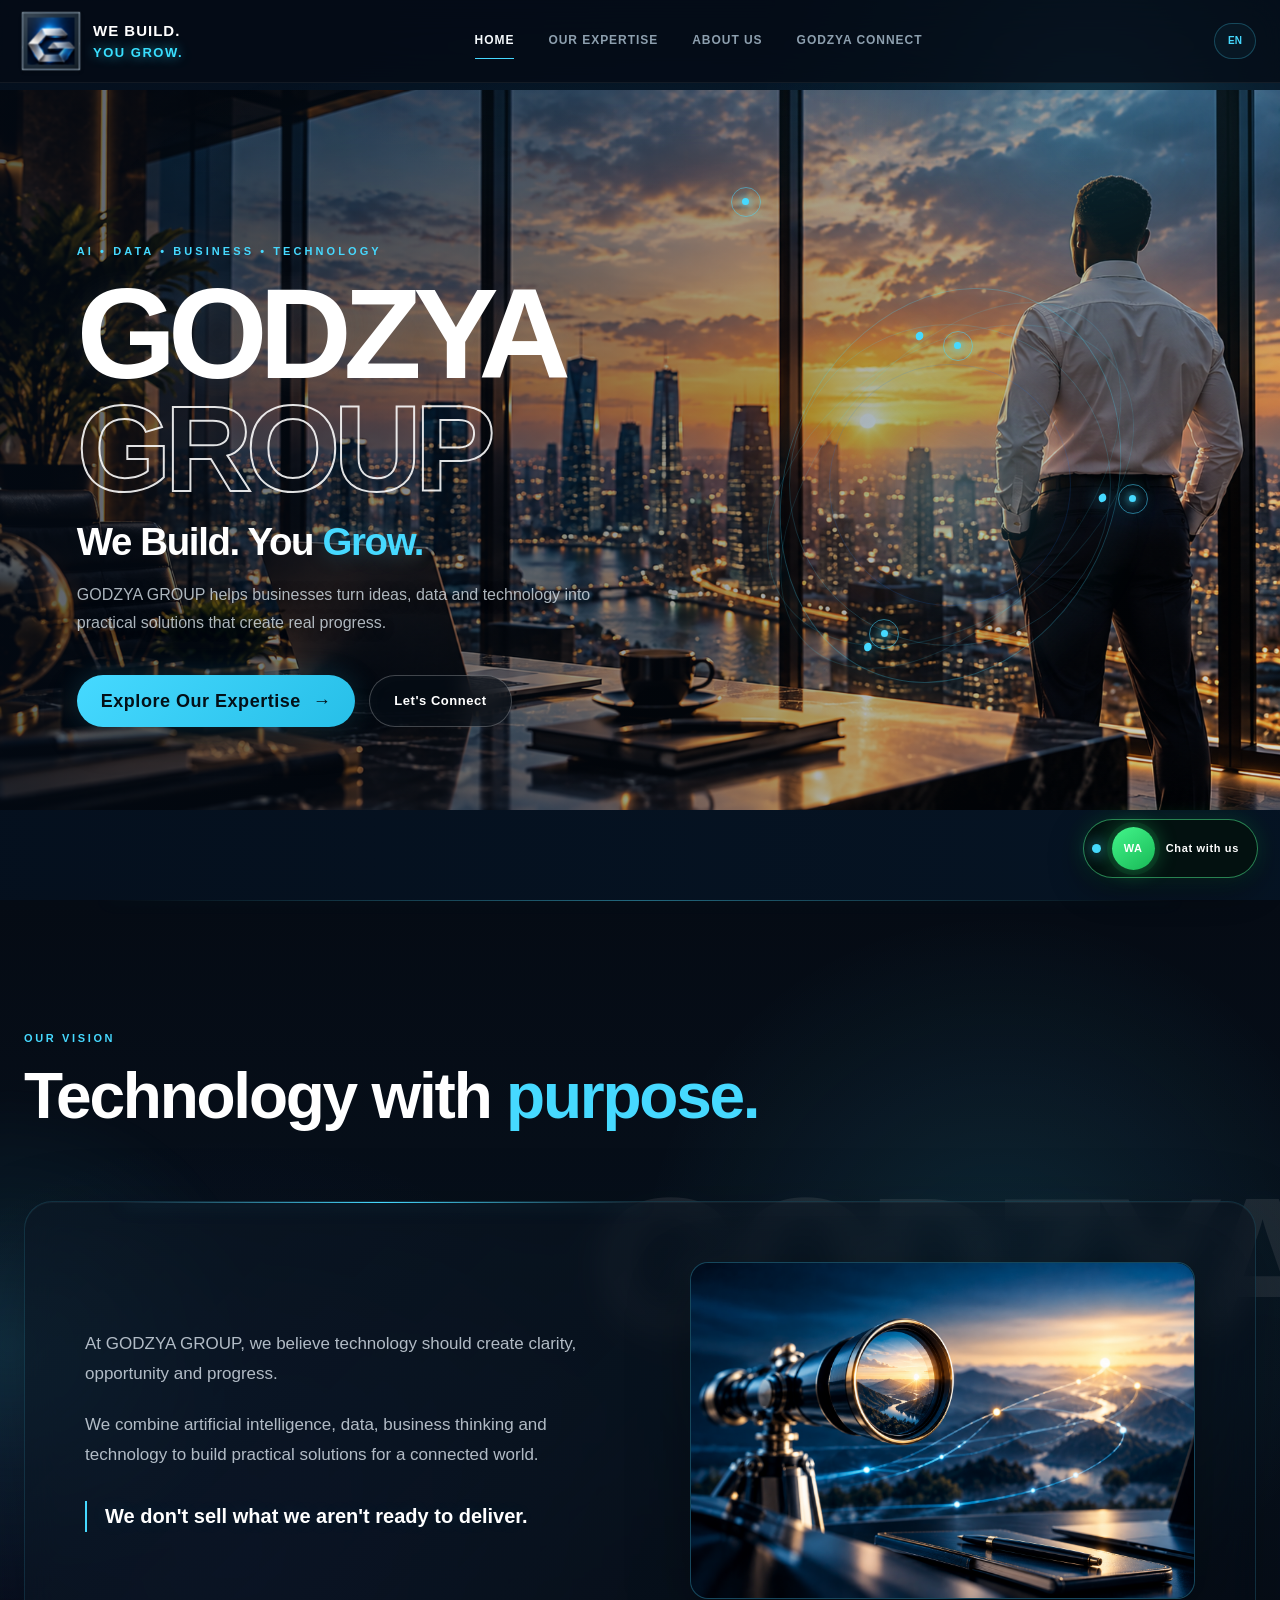
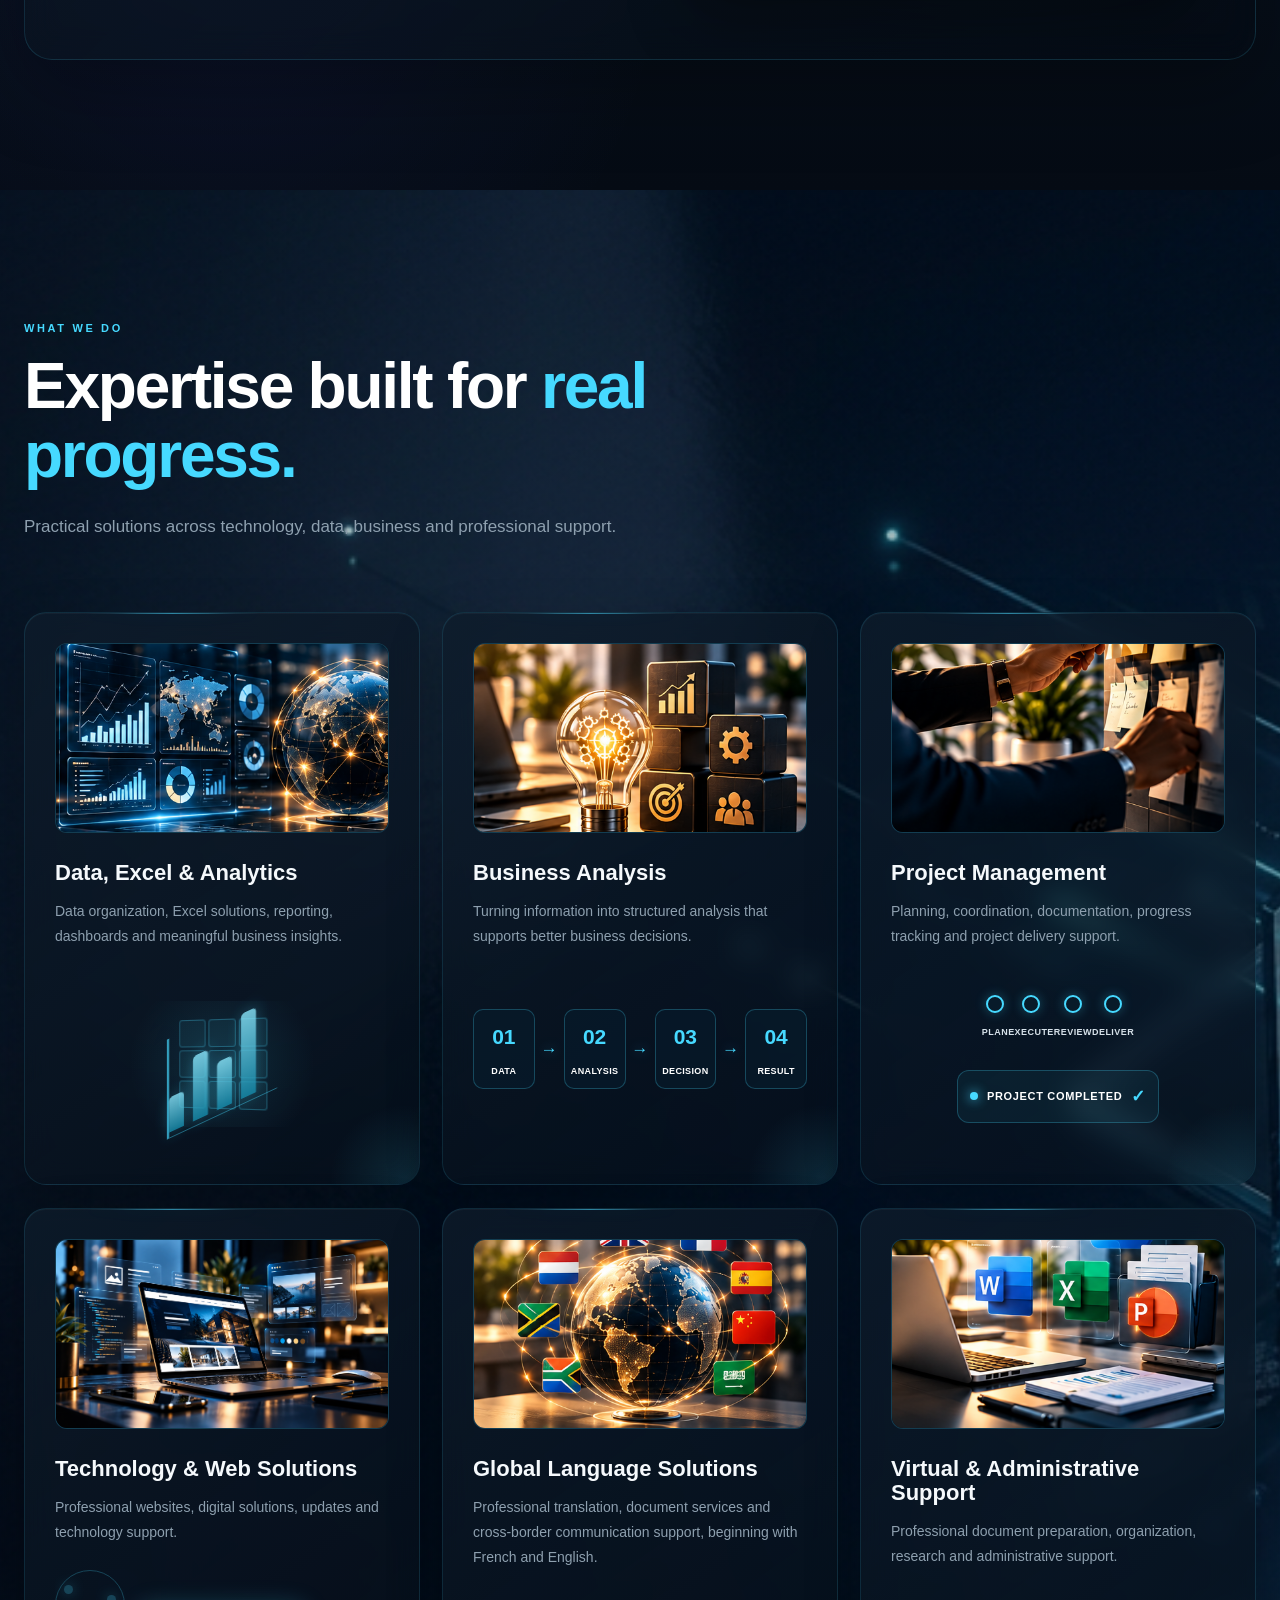
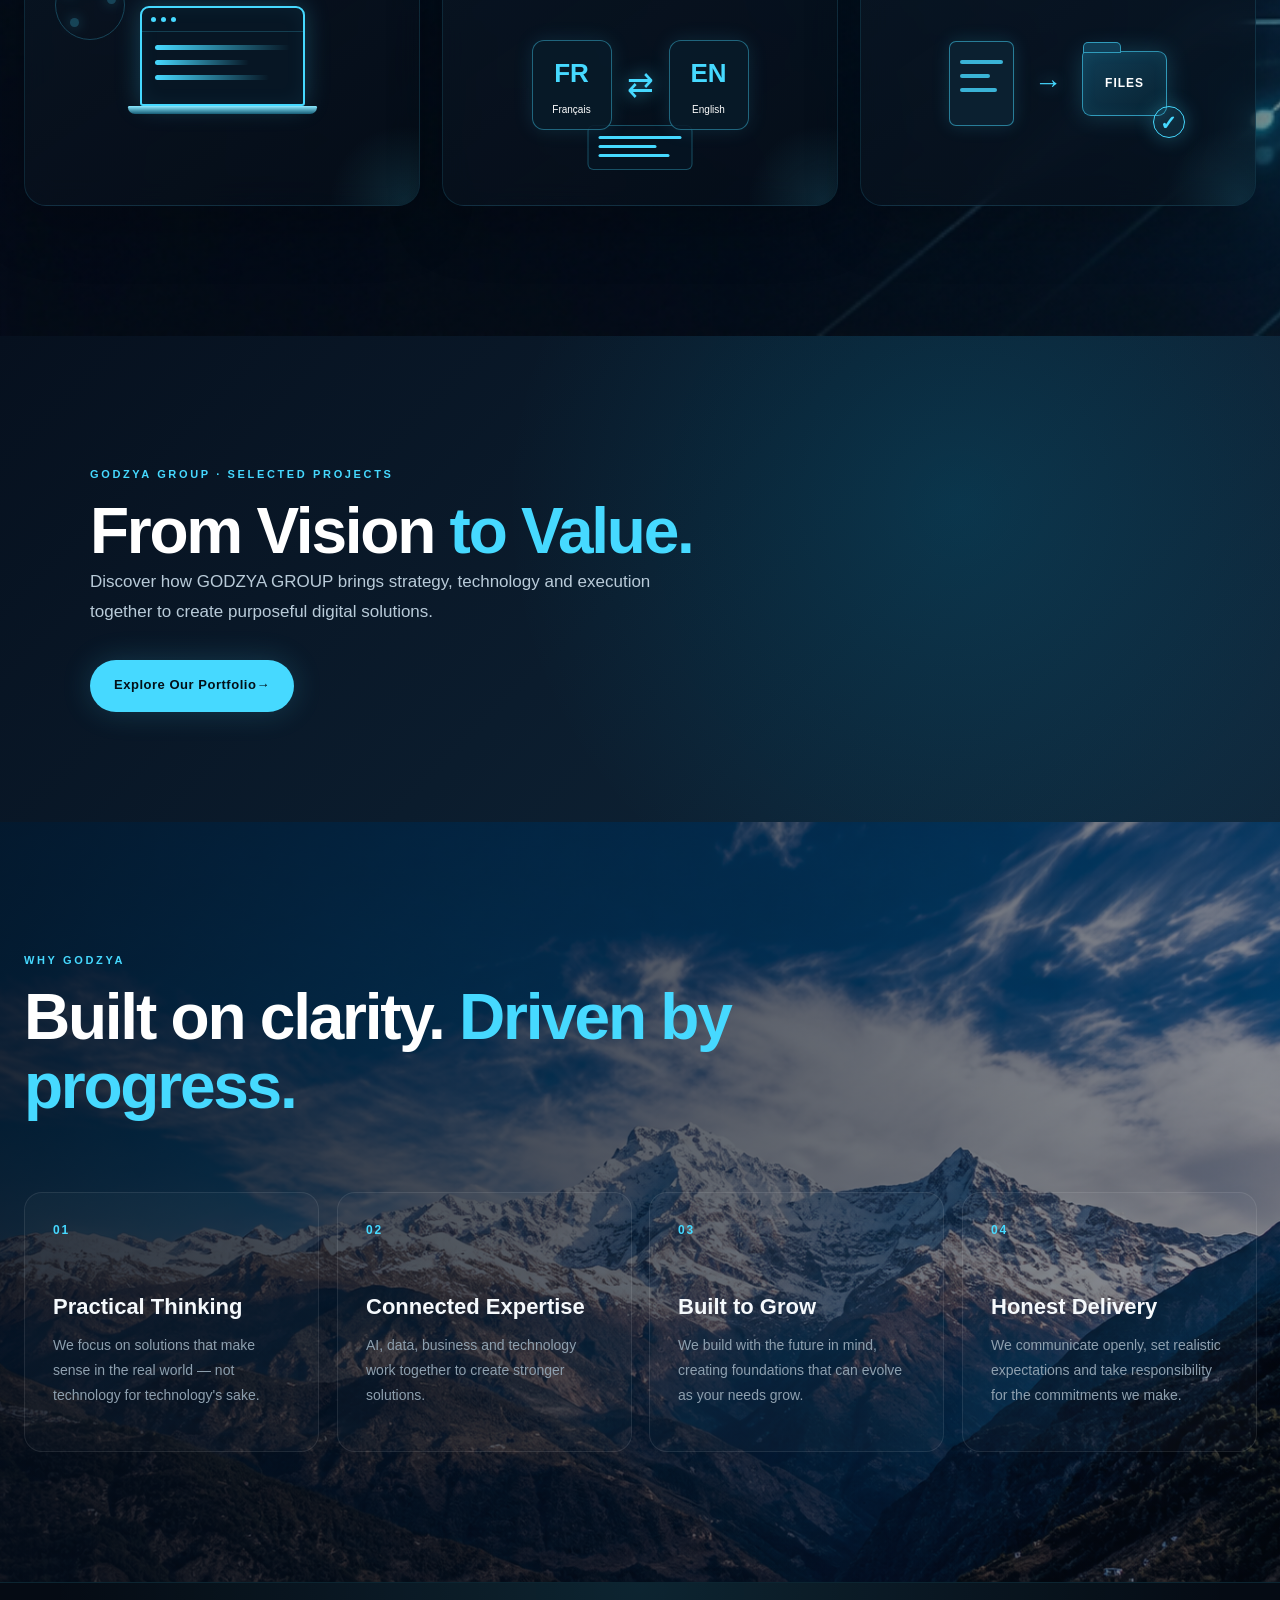
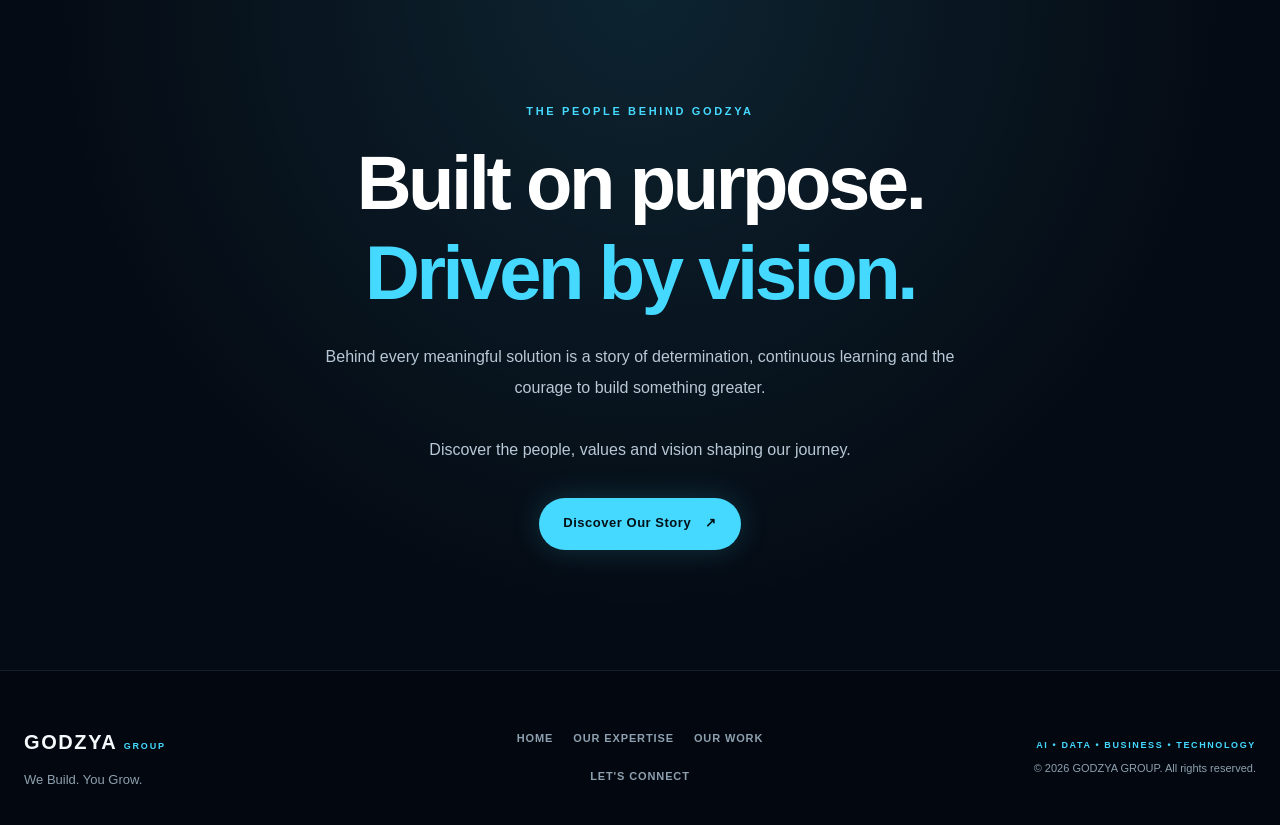
==== index.html @ 7eeb37c0 "Update index.html" ====
<!DOCTYPE html>
<html lang="en">

<head>

  <meta charset="UTF-8">

  <meta
    name="viewport"
    content="width=device-width, initial-scale=1.0"
  >

  <meta
    name="description"
    content="GODZYA GROUP — AI, Data, Business & Technology solutions."
  >

  <meta
    name="theme-color"
    content="#050b14"
  >

  <title>GODZYA GROUP | We Build. You Grow.</title>

  <!-- Main stylesheet -->
  <link
    rel="stylesheet"
    href="style.css?v=20261102"
  >

</head>


<body>
  
  <!-- =================================================
     NAVIGATION
================================================== -->

<header class="site-header">

  <nav class="site-nav">

    <!-- BRAND -->
    <!-- GODZYA 3D ROTATING LOGO -->

<a href="index.html" class="brand">

  <div class="logo-cube-scene">
    <div class="logo-cube">

      <div class="cube-face front"></div>
      <div class="cube-face back"></div>
      <div class="cube-face right"></div>
      <div class="cube-face left"></div>
      <div class="cube-face top"></div>
      <div class="cube-face bottom"></div>

    </div>
  </div>

  <div class="brand-text">
  <span class="brand-name">WE BUILD.</span>
  <span class="brand-group">YOU GROW.</span>
  </div>

</a>

    <!-- ==========================================
     GODZYA PREMIUM NAVIGATION
========================================== -->

<div class="nav-links">

  <a
    href="index.html"
    class="active"
    data-i18n="navHome">
    Home
  </a>

  
<!-- OUR EXPERTISE -->

<a
  href="expertise.html"
  data-i18n="navExpertise">
  Our Expertise
</a>

    <!-- ABOUT US -->

  <a href="about.html">
    About Us
  </a>

  <!-- GODZYA CONNECT -->

  <a href="connect.html">
    GODZYA CONNECT
  </a>

</div>

    <!-- LANGUAGE SELECTOR -->

<div class="language-selector">

  <button
    class="language-button"
    type="button"
    aria-label="Change language"
    aria-expanded="false"
    aria-controls="language-menu"
  >
    EN
  </button>

  <div class="language-menu" id="language-menu" hidden>

    <button type="button" data-lang="en">🇬🇧 English</button>
    <button type="button" data-lang="fr">🇫🇷 Français</button>
    <button type="button" data-lang="es">🇪🇸 Español</button>
    <button type="button" data-lang="pt">🇵🇹 Português</button>
    <button type="button" data-lang="de">🇩🇪 Deutsch</button>

  </div>

</div>

    <!-- MOBILE MENU -->
    <button
      class="menu-toggle"
      type="button"
      aria-label="Open menu"
      aria-expanded="false"
    >
      <span></span>
      <span></span>
      <span></span>
    </button>

  </nav>

</header>

  <!-- =================================================
     HERO
================================================== -->

<main>

  <section class="hero" id="home">

    <!-- MOVING EARTH NETWORK -->

<div class="hero-earth" aria-hidden="true">

  <span class="earth-light"></span>

  <span class="earth-light"></span>

  <span class="earth-light"></span>

  <span class="earth-light"></span>

</div>

    <div class="hero-content">

      <p class="hero-label">
        AI • DATA • BUSINESS • TECHNOLOGY
      </p>

      <h1 class="hero-title">

  <span class="hero-godzya">
    GODZYA
  </span>

  <span class="hero-group">
    GROUP
  </span>

      </h1>

      <h2 class="hero-slogan">
  <span data-i18n="heroSloganStart">
    We Build. You
  </span>
  <span data-i18n="heroSloganEnd">
    Grow.
  </span>
</h2>
      
      <p class="hero-text" data-i18n="heroDescription">
  GODZYA GROUP helps businesses turn ideas,
  data and technology into practical solutions
  that create real progress.
</p>

      <div class="hero-actions">

        <a
  href="expertise.html"
  class="btn btn-primary hero-primary-btn"
>
  <span data-i18n="heroExplore">
    Explore Our Expertise
  </span>
  <span aria-hidden="true">→</span>
</a>

<a href="connect.html" class="btn btn-secondary hero-secondary-btn">
  <span data-i18n="heroContact">Let's Connect</span>
</a>

      </div>

    </div>

    <!-- HERO VISUAL -->
    <div class="hero-visual">

      <div class="hero-glow"></div>

      <div class="hero-orbit">

        <span class="orbit-point point-one"></span>
        <span class="orbit-point point-two"></span>
        <span class="orbit-point point-three"></span>

      </div>

    </div>

  </section>

 <!-- =================================================
     VISION
================================================== -->

<section class="vision" id="vision">

  <!-- GODZYA VISION BACKGROUND -->

<div class="vision-brand-bg" aria-hidden="true">

  <span class="vision-brand-name">
    GODZYA
  </span>

  <span class="vision-brand-group">
    GROUP
  </span>

</div>

  <div class="section-inner">

    <div class="section-heading">

      <p class="section-label" data-i18n="visionLabel">
  OUR VISION
</p>

      <h2>
  <span class="vision-heading-main" data-i18n="visionTitleStart">
    Technology with
  </span>
  <span class="vision-heading-highlight" data-i18n="visionTitleEnd">
    purpose.
  </span>
      </h2>

    </div>


    <div class="vision-content">

      <div class="vision-text">

        <p data-i18n="visionTextOne">
  At GODZYA GROUP, we believe technology should
  create clarity, opportunity and progress.
</p>

        <p data-i18n="visionTextTwo">
  We combine artificial intelligence, data,
  business thinking and technology to build
  practical solutions for a connected world.
</p>

        <strong data-i18n="visionCommitment">
  We don't sell what we aren't ready to deliver.
</strong>

      </div>


      <!-- GODZYA VISION IMAGE -->
<div class="vision-visual vision-photo">

  <img
    src="file_0000000059308208a96f2768777583aa.png"
    alt="GODZYA GROUP vision — looking toward future opportunities"
    loading="lazy"
  >

</div>

    </div>

  </div>

</section>

  <!-- =================================================
     OUR EXPERTISE
================================================== -->

<section class="expertise-preview" id="expertise">

  <div class="section-inner">

    <div class="section-heading">

      <p class="section-label" data-i18n="expertiseLabel">
        WHAT WE DO
      </p>

      <h2>
  <span class="expertise-heading-main" data-i18n="expertiseTitleStart">
    Expertise built for
  </span>
  <span class="expertise-heading-highlight" data-i18n="expertiseTitleEnd">
    real progress.
  </span>
</h2>

      <p class="section-intro" data-i18n="expertiseIntro">
        Practical solutions across technology, data,
        business and professional support.
      </p>

    </div>


    <div class="expertise-grid">

      <!-- DATA -->
      <article class="expertise-card">

        <div class="home-service-image">
  <img
    src="godzya-home-data.png"
    alt="Digital data analytics and business reporting"
    loading="lazy"
  >
</div>

        <h3 data-i18n="serviceData">Data, Excel & Analytics</h3>

        <p data-i18n="serviceDataText">
          Data organization, Excel solutions, reporting,
          dashboards and meaningful business insights.
        </p>

        <!-- DATA, EXCEL & ANALYTICS VISUAL -->

<div class="expertise-visual data-visual" aria-hidden="true">

  <div class="data-sheet">
    <span></span>
    <span></span>
    <span></span>
    <span></span>
    <span></span>
    <span></span>
    <span></span>
    <span></span>
    <span></span>
  </div>

  <div class="data-chart">
    <span class="data-bar bar-one"></span>
    <span class="data-bar bar-two"></span>
    <span class="data-bar bar-three"></span>
    <span class="data-bar bar-four"></span>
  </div>

  <div class="data-glow"></div>

</div>

      </article>


      <!-- BUSINESS -->
      <article class="expertise-card">

        <div class="home-service-image">
  <img
    src="godzya-home-business.png"
    alt="Business strategy and innovative solutions"
    loading="lazy"
  >
</div>

        <h3 data-i18n="serviceBusiness">Business Analysis</h3>

        <p data-i18n="serviceBusinessText">
          Turning information into structured analysis
          that supports better business decisions.
        </p>

        <!-- BUSINESS ANALYSIS VISUAL -->

<div class="expertise-visual business-visual" aria-hidden="true">

  <div class="business-step">
    <span class="business-symbol">01</span>
    <span class="business-label">DATA</span>
  </div>

  <span class="business-arrow">→</span>

  <div class="business-step">
    <span class="business-symbol">02</span>
    <span class="business-label">ANALYSIS</span>
  </div>

  <span class="business-arrow">→</span>

  <div class="business-step">
    <span class="business-symbol">03</span>
    <span class="business-label">DECISION</span>
  </div>

  <span class="business-arrow">→</span>

  <div class="business-step">
    <span class="business-symbol">04</span>
    <span class="business-label">RESULT</span>
  </div>

</div>

      </article>


      <!-- PROJECT MANAGEMENT -->
      <article class="expertise-card">

        <div class="home-service-image">
  <img
    src="godzya-home-project.png"
    alt="Project planning and team coordination"
    loading="lazy"
  >
</div>

        <h3 data-i18n="serviceProject">Project Management</h3>

        <p data-i18n="serviceProjectText">
          Planning, coordination, documentation,
          progress tracking and project delivery support.
        </p>

<!-- PROJECT MANAGEMENT VISUAL -->

<div class="expertise-visual project-visual" aria-hidden="true">

  <div class="project-track">

    <div class="project-milestone">
      <span class="milestone-dot"></span>
      <span>PLAN</span>
    </div>

    <div class="project-milestone">
      <span class="milestone-dot"></span>
      <span>EXECUTE</span>
    </div>

    <div class="project-milestone">
      <span class="milestone-dot"></span>
      <span>REVIEW</span>
    </div>

    <div class="project-milestone">
      <span class="milestone-dot"></span>
      <span>DELIVER</span>
    </div>

  </div>

  <div class="project-status">
    <span class="project-status-dot"></span>
    PROJECT COMPLETED
    <span class="project-check">✓</span>
  </div>

</div>

      </article>


      <!-- TECHNOLOGY -->
      <article class="expertise-card">

        <div class="home-service-image">
  <img
    src="godzya-home-web.png"
    alt="Professional website design and technology solutions"
    loading="lazy"
  >
</div>

        <h3 data-i18n="serviceTechnology">Technology & Web Solutions</h3>

        <p data-i18n="serviceTechnologyText">
          Professional websites, digital solutions,
          updates and technology support.
        </p>

<!-- TECHNOLOGY & WEB SOLUTIONS VISUAL -->

<div class="expertise-visual tech-visual" aria-hidden="true">

  <div class="tech-laptop">

    <div class="tech-screen">

      <div class="tech-browser-bar">
        <span></span>
        <span></span>
        <span></span>
      </div>

      <div class="tech-screen-content">
        <div class="tech-code-line"></div>
        <div class="tech-code-line"></div>
        <div class="tech-code-line"></div>
      </div>

    </div>

    <div class="tech-laptop-base"></div>

  </div>

  <div class="tech-network">
    <span></span>
    <span></span>
    <span></span>
  </div>

</div>

      </article>


      <!-- FRENCH -->
      <article class="expertise-card">

        <div class="home-service-image">
  <img
    src="godzya-home-language.png"
    alt="French and English translation and language services"
    loading="lazy"
  >
</div>

        <h3 data-i18n="serviceLanguage">Global Language Solutions</h3>
        <p data-i18n="serviceLanguageText">
  Professional translation, document services
  and cross-border communication support,
  beginning with French and English.
</p>

<!-- LANGUAGE & DOCUMENT SERVICES VISUAL -->

<div class="expertise-visual language-visual" aria-hidden="true">

  <div class="language-card language-fr">
    <span>FR</span>
    <small>Français</small>
  </div>

  <div class="language-exchange">
    <span>⇄</span>
  </div>

  <div class="language-card language-en">
    <span>EN</span>
    <small>English</small>
  </div>

  <div class="language-document">
    <span class="document-line"></span>
    <span class="document-line"></span>
    <span class="document-line"></span>
  </div>

</div>

      </article>


      <!-- ADMIN -->
      <article class="expertise-card">

        <div class="home-service-image">
  <img
    src="godzya-home-office.png"
    alt="Professional office documents and administrative solutions"
    loading="lazy"
  >
        </div>

        <h3 data-i18n="serviceAdmin">Virtual & Administrative Support</h3>

        <p data-i18n="serviceAdminText">
          Professional document preparation,
          organization, research and administrative support.
        </p>

<!-- VIRTUAL & ADMINISTRATIVE SUPPORT VISUAL -->

<div class="expertise-visual admin-visual" aria-hidden="true">

  <div class="admin-document">
    <span></span>
    <span></span>
    <span></span>
  </div>

  <div class="admin-flow-arrow">
    →
  </div>

  <div class="admin-folder">
    <span class="admin-folder-tab"></span>
    <span class="admin-folder-label">FILES</span>
  </div>

  <div class="admin-complete">
    <span>✓</span>
  </div>

</div>

      </article>

    </div>

  </div>

</section>

<!-- ==========================================
     FROM VISION TO VALUE
========================================== -->

<section class="work-page-intro" id="work">

  <div class="section-inner">

    <p class="section-label" data-i18n="portfolioLabel">
      GODZYA GROUP · SELECTED PROJECTS
    </p>

    <h2>
      <span data-i18n="portfolioTitleStart">
        From Vision
      </span>
      <span data-i18n="portfolioTitleEnd">
        to Value.
      </span>
    </h2>

    <p data-i18n="portfolioDescription">
      Discover how GODZYA GROUP brings
      strategy, technology and execution
      together to create purposeful
      digital solutions.
    </p>

<a href="expertise.html#our-work" class="btn btn-primary">
      <span data-i18n="portfolioButton">
        Explore Our Portfolio
      </span>
      <span aria-hidden="true">→</span>
    </a>

  </div>

</section>

  <!-- =================================================
     WHY GODZYA
================================================== -->

<section class="why-godzya" id="why-godzya">

  <div class="section-inner">

    <div class="section-heading">

      <p class="section-label" data-i18n="whyLabel">
        WHY GODZYA
      </p>

      <h2>
        <span data-i18n="whyTitleStart">Built on clarity.</span>
        <span data-i18n="whyTitleEnd">Driven by progress.</span>
      </h2>

    </div>

    <div class="why-grid">

      <article class="why-card">
        <div class="why-number">01</div>

        <h3 data-i18n="whyCardOneTitle">
          Practical Thinking
        </h3>

        <p data-i18n="whyCardOneText">
          We focus on solutions that make sense
          in the real world — not technology for
          technology's sake.
        </p>
      </article>

      <article class="why-card">
        <div class="why-number">02</div>

        <h3 data-i18n="whyCardTwoTitle">
          Connected Expertise
        </h3>

        <p data-i18n="whyCardTwoText">
          AI, data, business and technology work
          together to create stronger solutions.
        </p>
      </article>

      <article class="why-card">
        <div class="why-number">03</div>

        <h3 data-i18n="whyCardThreeTitle">
          Built to Grow
        </h3>

        <p data-i18n="whyCardThreeText">
          We build with the future in mind, creating
          foundations that can evolve as your needs grow.
        </p>
      </article>

      <article class="why-card">
        <div class="why-number">04</div>

        <h3 data-i18n="whyCardFourTitle">
          Honest Delivery
        </h3>
        
<p data-i18n="whyCardFourText">
  We communicate openly, set realistic
  expectations and take responsibility
  for the commitments we make.
</p>

      </article>

    </div>

  </div>

</section>
  
  
<!-- ==========================================
     THE PEOPLE BEHIND GODZYA
========================================== -->

<section class="godzya-story" id="our-story">

  <div class="section-inner">

    <div class="godzya-story-content">

      <p class="section-label">
        THE PEOPLE BEHIND GODZYA
      </p>

      <h2 class="godzya-story-title">
        <span>Built on purpose.</span>
        <span>Driven by vision.</span>
      </h2>

      <p class="godzya-story-intro">
        Behind every meaningful solution is a story
        of determination, continuous learning and
        the courage to build something greater.
      </p>

      <p class="godzya-story-description">
        Discover the people, values and vision
        shaping our journey.
      </p>

      <a href="about.html" class="btn btn-primary">
        Discover Our Story
        <span aria-hidden="true">↗</span>
      </a>

    </div>

  </div>

</section>
  
</main>

<!-- =================================================
     FLOATING WHATSAPP
================================================== -->

<a
  href="https://wa.me/27814905793"
  class="whatsapp-float"
  target="_blank"
  rel="noopener"
  aria-label="Chat with GODZYA GROUP on WhatsApp"
>

  <span class="whatsapp-icon">
    WA
  </span>

  <span class="whatsapp-text">
    Chat with us
  </span>

</a>

  <!-- =================================================
     FOOTER
================================================== -->

<footer class="site-footer">

  <div class="footer-inner">

    <div class="footer-brand">

      <span class="brand-name">
        GODZYA
      </span>

      <span class="brand-group">
        GROUP
      </span>

      <p data-i18n="footerSlogan">
        We Build. You Grow.
      </p>

    </div>

    <div class="footer-links">

      <a href="#home" data-i18n="navHome">
        Home
      </a>

      <a href="expertise.html" data-i18n="navExpertise">
        Our Expertise
      </a>

      <a href="expertise.html#our-work" data-i18n="navWork">
        Our Work
      </a>
      
      <a href="connect.html" data-i18n="navContact">
        Let's Connect
      </a>

    </div>

    <div class="footer-meta">

      <p data-i18n="footerServices">
        AI • DATA • BUSINESS • TECHNOLOGY
      </p>

      <p data-i18n="footerCopyright">
        © 2026 GODZYA GROUP. All rights reserved.
      </p>

    </div>

  </div>

</footer>


<!-- =================================================
     JAVASCRIPT
================================================== -->

<script src="script.js"></script>

</body>

</html>
---- style.css ----
/* =================================================
   GODZYA GROUP
   STYLE FOUNDATION
================================================== */


/* =================================================
   01 — DESIGN VARIABLES
================================================== */

:root {

  --bg: #050b14;
  --bg-soft: #081522;
  --bg-card: #0b1928;

  --cyan: #46d9ff;
  --cyan-soft: #8be9ff;
  --blue: #1976ff;

  --white: #f5f9fc;
  --text: #d8e5ed;
  --muted: #8ea0af;

  --line: rgba(255,255,255,.09);
  --line-cyan: rgba(70,217,255,.25);

  --glow:
    0 0 45px rgba(70,217,255,.18);

  --shadow:
    0 25px 80px rgba(0,0,0,.45);

  --radius: 18px;
  --radius-large: 28px;

  --container: 1240px;

}


/* =================================================
   02 — RESET
================================================== */

* {
  margin: 0;
  padding: 0;
  box-sizing: border-box;
}


html {
  scroll-behavior: smooth;
}


body {
  min-height: 100vh;

  background: var(--bg);
  color: var(--text);

  font-family:
    Arial,
    Helvetica,
    sans-serif;

  line-height: 1.6;

  overflow-x: hidden;
}


img {
  max-width: 100%;
  display: block;
}


a {
  color: inherit;
  text-decoration: none;
}


button,
input,
textarea,
select {
  font: inherit;
}


button {
  cursor: pointer;
}


/* =================================================
   03 — GLOBAL CONTAINER
================================================== */

.section-inner {

  width: min(
    calc(100% - 48px),
    var(--container)
  );

  margin-inline: auto;

}

/* =================================================
   04 — GLOBAL TYPOGRAPHY
================================================== */

.section-label {

  margin-bottom: 14px;

  color: var(--cyan);

  font-size: 11px;

  font-weight: 700;

  letter-spacing: .24em;

  text-transform: uppercase;

}


h1,
h2,
h3 {

  color: var(--white);

  line-height: 1.08;

}


h1 {

  font-size:
    clamp(46px, 7vw, 88px);

  letter-spacing: -.04em;

}


h2 {

  font-size:
    clamp(38px, 5vw, 68px);

  letter-spacing: -.035em;

}


h3 {

  font-size: 22px;

}


h1 span,
h2 span {

  color: var(--cyan);

}


.section-heading {

  max-width: 780px;

  margin-bottom: 70px;

}


.section-intro {

  max-width: 650px;

  margin-top: 22px;

  color: var(--muted);

  font-size: 17px;

  line-height: 1.8;

}


/* =================================================
   05 — BUTTON FOUNDATION
================================================== */

.btn {

  display: inline-flex;

  align-items: center;
  justify-content: center;

  min-height: 52px;

  padding: 0 24px;

  border-radius: 999px;

  font-size: 13px;

  font-weight: 700;

  letter-spacing: .04em;

  transition:
    transform .3s ease,
    box-shadow .3s ease,
    background .3s ease;

}


.btn:hover {

  transform: translateY(-3px);

}


.btn-primary {

  background: var(--cyan);

  color: #031018;

  box-shadow:
    0 0 30px
    rgba(70,217,255,.18);

}


.btn-primary:hover {

  box-shadow:
    0 0 45px
    rgba(70,217,255,.35);

}


.btn-secondary {

  border:
    1px solid
    var(--line-cyan);

  background:
    rgba(255,255,255,.025);

  color: var(--white);

}


/* =================================================
   06 — SECTION SPACING
================================================== */

.vision,
.expertise-preview,
.work-preview,
.why-godzya,
.leadership,
.connect-section {

  position: relative;

  padding:
    130px 0;

}

/* =================================================
   04 — GLOBAL TYPOGRAPHY
================================================== */

.section-label {
  margin-bottom: 14px;
  color: var(--cyan);
  font-size: 11px;
  font-weight: 700;
  letter-spacing: .24em;
  text-transform: uppercase;
}

h1,
h2,
h3 {
  color: var(--white);
  line-height: 1.08;
}

h1 {
  font-size: clamp(46px, 7vw, 88px);
  letter-spacing: -.04em;
}

h2 {
  font-size: clamp(38px, 5vw, 68px);
  letter-spacing: -.035em;
}

h3 {
  font-size: 22px;
}

h1 span,
h2 span {
  color: var(--cyan);
}

.section-heading {
  max-width: 780px;
  margin-bottom: 70px;
}

.section-intro {
  max-width: 650px;
  margin-top: 22px;
  color: var(--muted);
  font-size: 17px;
  line-height: 1.8;
}


/* =================================================
   05 — BUTTON FOUNDATION
================================================== */

.btn {
  display: inline-flex;
  align-items: center;
  justify-content: center;

  min-height: 52px;
  padding: 0 24px;

  border-radius: 999px;

  font-size: 13px;
  font-weight: 700;
  letter-spacing: .04em;

  transition:
    transform .3s ease,
    box-shadow .3s ease,
    background .3s ease;
}

.btn:hover {
  transform: translateY(-3px);
}

.btn-primary {
  background: var(--cyan);
  color: #031018;

  box-shadow:
    0 0 30px rgba(70,217,255,.18);
}

.btn-primary:hover {
  box-shadow:
    0 0 45px rgba(70,217,255,.35);
}

.btn-secondary {
  border: 1px solid var(--line-cyan);

  background:
    rgba(255,255,255,.025);

  color: var(--white);
}


/* =================================================
   06 — SECTION SPACING
================================================== */

.vision,
.expertise-preview,
.work-preview,
.why-godzya,
.leadership,
.connect-section {
  position: relative;
  padding: 130px 0;
}

/* =================================================
   07 — NAVIGATION
================================================== */

.site-header {

  position: fixed;

  top: 0;
  left: 0;

  width: 100%;

  z-index: 1000;

  border-bottom:
    1px solid
    rgba(255,255,255,.06);

  background:
    rgba(5,11,20,.72);

  backdrop-filter:
    blur(18px);

}


.site-nav {

  width: min(
    calc(100% - 48px),
    var(--container)
  );

  min-height: 82px;

  margin-inline: auto;

  display: flex;

  align-items: center;

  justify-content: space-between;

  gap: 30px;

}


/* BRAND */

.brand {

  display: inline-flex;

  align-items: baseline;

  gap: 7px;

  flex-shrink: 0;

}


.brand-name {

  color: var(--white);

  font-size: 22px;

  font-weight: 800;

  letter-spacing: .08em;

}


.brand-group {

  color: var(--cyan);

  font-size: 9px;

  font-weight: 700;

  letter-spacing: .2em;

}


/* NAV LINKS */

.nav-links {

  display: flex;

  align-items: center;

  gap: 34px;

}


.nav-links a {

  position: relative;

  color: var(--muted);

  font-size: 12px;

  font-weight: 600;

  letter-spacing: .08em;

  text-transform: uppercase;

  transition:
    color .3s ease;

}


.nav-links a::after {

  content: "";

  position: absolute;

  left: 0;
  bottom: -8px;

  width: 0;
  height: 1px;

  background: var(--cyan);

  transition:
    width .3s ease;

}


.nav-links a:hover,
.nav-links a.active {

  color: var(--white);

}


.nav-links a:hover::after,
.nav-links a.active::after {

  width: 100%;

}


/* LANGUAGE */

.language-button {

  min-width: 42px;

  height: 36px;

  border:
    1px solid
    var(--line-cyan);

  border-radius: 999px;

  background:
    rgba(70,217,255,.04);

  color: var(--cyan);

  font-size: 10px;

  font-weight: 700;

}


/* MOBILE MENU BUTTON */

.menu-toggle {

  display: none;

  width: 42px;
  height: 42px;

  border:
    1px solid
    var(--line-cyan);

  border-radius: 10px;

  background: transparent;

}


.menu-toggle span {

  display: block;

  width: 20px;
  height: 1px;

  margin: 5px auto;

  background: var(--white);

}

/* =================================================
   08 — HERO
================================================== */

.hero {

  position: relative;

  min-height: 100vh;

  padding:
    150px 6vw
    80px;

  display: grid;

  grid-template-columns:
    minmax(0, 1.05fr)
    minmax(380px, .95fr);

  align-items: center;

  gap: 60px;

  overflow: hidden;

}


/* HERO LIGHT FIELD */

.hero::before {

  content: "";

  position: absolute;

  width: 700px;
  height: 700px;

  top: -220px;
  right: -160px;

  border-radius: 50%;

  background:
    radial-gradient(
      circle,
      rgba(70,217,255,.18) 0%,
      rgba(70,217,255,.06) 35%,
      transparent 70%
    );

  filter: blur(10px);

  pointer-events: none;

}


.hero::after {

  content: "";

  position: absolute;

  inset: 0;

  background-image:
    linear-gradient(
      rgba(70,217,255,.035) 1px,
      transparent 1px
    ),
    linear-gradient(
      90deg,
      rgba(70,217,255,.035) 1px,
      transparent 1px
    );

  background-size:
    70px 70px;

  mask-image:
    linear-gradient(
      to bottom,
      black,
      transparent 85%
    );

  pointer-events: none;

}


/* HERO CONTENT */

.hero-content {

  position: relative;

  z-index: 2;

  max-width: 760px;

}


.hero-label {

  margin-bottom: 24px;

  color: var(--cyan);

  font-size: 11px;

  font-weight: 700;

  letter-spacing: .28em;

}


.hero h1 {

  max-width: 850px;

}


.hero-text {

  max-width: 650px;

  margin-top: 28px;

  color: var(--muted);

  font-size: 18px;

  line-height: 1.8;

}


.hero-actions {

  display: flex;

  flex-wrap: wrap;

  gap: 14px;

  margin-top: 38px;

}


/* =================================================
   HERO VISUAL
================================================== */

.hero-visual {

  position: relative;

  width: min(100%, 540px);

  aspect-ratio: 1;

  margin-inline: auto;

  display: grid;

  place-items: center;

}


.hero-glow {

  position: absolute;

  width: 55%;
  aspect-ratio: 1;

  border-radius: 50%;

  background:
    radial-gradient(
      circle,
      rgba(70,217,255,.25),
      transparent 68%
    );

  filter: blur(12px);

}


.hero-orbit {

  position: absolute;

  width: 72%;
  height: 72%;

  border:
    1px solid
    rgba(70,217,255,.25);

  border-radius: 50%;

  transform:
    rotate(-25deg)
    skewX(-12deg);

  box-shadow:
    0 0 50px
    rgba(70,217,255,.08);

}


.hero-orbit::before,
.hero-orbit::after {

  content: "";

  position: absolute;

  inset: 12% -5%;

  border:
    1px solid
    rgba(70,217,255,.12);

  border-radius: 50%;

}


.hero-orbit::after {

  inset: -5% 12%;

  transform: rotate(70deg);

}


.hero-core {

  position: relative;

  z-index: 3;

  width: 150px;
  height: 150px;

  display: grid;

  place-items: center;

  border:
    1px solid
    rgba(139,233,255,.5);

  border-radius: 28px;

  background:
    linear-gradient(
      145deg,
      rgba(70,217,255,.16),
      rgba(255,255,255,.025)
    );

  backdrop-filter:
    blur(18px);

  box-shadow:
    0 0 80px
    rgba(70,217,255,.18),
    inset 0 0 35px
    rgba(70,217,255,.06);

}


.hero-core span {

  color: var(--white);

  font-size: 72px;

  font-weight: 800;

  letter-spacing: -.08em;

  text-shadow:
    0 0 35px
    rgba(70,217,255,.7);

}


/* ORBIT POINTS */

.orbit-point {

  position: absolute;

  width: 8px;
  height: 8px;

  border-radius: 50%;

  background: var(--cyan);

  box-shadow:
    0 0 18px
    var(--cyan);

}


.point-one {

  top: 8%;
  left: 50%;

}


.point-two {

  right: 8%;
  bottom: 28%;

}


.point-three {

  left: 16%;
  bottom: 18%;

}

/* =================================================
   09 — VISION
================================================== */

.vision {

  overflow: hidden;

  background:
    linear-gradient(
      135deg,
      rgba(70,217,255,.025),
      transparent 45%
    );

}


.vision::before {

  content: "";

  position: absolute;

  width: 500px;
  height: 500px;

  left: -250px;
  top: 20%;

  border-radius: 50%;

  background:
    radial-gradient(
      circle,
      rgba(25,118,255,.14),
      transparent 70%
    );

  filter: blur(20px);

}


.vision-content {

  display: grid;

  grid-template-columns:
    1fr 1fr;

  align-items: center;

  gap: 100px;

}


.vision-text {

  max-width: 620px;

}


.vision-text p {

  margin-bottom: 24px;

  color: var(--muted);

  font-size: 18px;

  line-height: 1.9;

}


.vision-text strong {

  display: block;

  margin-top: 35px;

  color: var(--white);

  font-size: 18px;

}


/* =================================================
   VISION VISUAL
================================================== */

.vision-visual {

  position: relative;

  min-height: 430px;

  display: grid;

  place-items: center;

}


.vision-orbit {

  position: absolute;

  width: 320px;
  height: 320px;

  border:
    1px solid
    rgba(70,217,255,.22);

  border-radius: 50%;

  box-shadow:
    0 0 70px
    rgba(70,217,255,.08);

  transform:
    rotate(35deg)
    skewX(-10deg);

}


.vision-orbit::before {

  content: "";

  position: absolute;

  inset: 35px -25px;

  border:
    1px solid
    rgba(70,217,255,.12);

  border-radius: 50%;

  transform: rotate(55deg);

}


.vision-core {

  position: relative;

  z-index: 2;

  width: 150px;
  height: 150px;

  display: grid;

  place-items: center;

  border-radius: 50%;

  background:
    radial-gradient(
      circle,
      rgba(70,217,255,.25),
      rgba(5,11,20,.85) 65%
    );

  border:
    1px solid
    rgba(139,233,255,.45);

  box-shadow:
    0 0 70px
    rgba(70,217,255,.18);

}


.vision-core span {

  color: var(--cyan);

  font-size: 60px;

  font-weight: 800;

  text-shadow:
    0 0 30px
    rgba(70,217,255,.65);

}


/* PARTICLES */

.vision-particle {

  position: absolute;

  width: 7px;
  height: 7px;

  border-radius: 50%;

  background: var(--cyan);

  box-shadow:
    0 0 18px
    var(--cyan);

}


.particle-one {

  top: 15%;
  right: 20%;

}


.particle-two {

  bottom: 18%;
  left: 15%;

}


.particle-three {

  top: 48%;
  right: 4%;

}

/* =================================================
   10 — EXPERTISE
================================================== */

.expertise-preview {

  background:
    linear-gradient(
      180deg,
      transparent,
      rgba(70,217,255,.025)
    );

}


.expertise-grid {

  display: grid;

  grid-template-columns:
    repeat(3, 1fr);

  gap: 22px;

}


.expertise-card {

  position: relative;

  min-height: 330px;

  padding: 28px;

  overflow: hidden;

  border:
    1px solid
    var(--line);

  border-radius:
    var(--radius-large);

  background:
    linear-gradient(
      145deg,
      rgba(255,255,255,.055),
      rgba(255,255,255,.018)
    );

  box-shadow:
    var(--shadow);

  transition:
    transform .35s ease,
    border-color .35s ease,
    box-shadow .35s ease;

}


.expertise-card:hover {

  transform:
    translateY(-8px);

  border-color:
    var(--line-cyan);

  box-shadow:
    var(--shadow),
    var(--glow);

}


.expertise-card::before {

  content: "";

  position: absolute;

  width: 180px;
  height: 180px;

  top: -90px;
  right: -90px;

  border-radius: 50%;

  background:
    radial-gradient(
      circle,
      rgba(70,217,255,.12),
      transparent 70%
    );

}


.expertise-card h3 {

  margin-top: 28px;

}


.expertise-card p {

  margin-top: 14px;

  color: var(--muted);

  font-size: 14px;

  line-height: 1.8;

}


/* =================================================
   SERVICE VISUALS
================================================== */

.expertise-visual {

  position: relative;

  height: 120px;

  display: flex;

  align-items: center;

  justify-content: center;

  gap: 12px;

}


/* AI */

.visual-core {

  position: relative;

  z-index: 2;

  width: 62px;
  height: 62px;

  display: grid;

  place-items: center;

  border:
    1px solid
    var(--cyan);

  border-radius: 50%;

  color: var(--cyan);

  font-size: 12px;

  font-weight: 700;

  box-shadow:
    0 0 30px
    rgba(70,217,255,.2);

}


.visual-node {

  position: absolute;

  width: 8px;
  height: 8px;

  border-radius: 50%;

  background: var(--cyan);

  box-shadow:
    0 0 14px
    var(--cyan);

}


.node-a {
  top: 25px;
  left: 25%;
}

.node-b {
  top: 65px;
  right: 23%;
}

.node-c {
  bottom: 12px;
  left: 38%;
}


/* DATA */

.data-visual {

  display: grid;

  grid-template-columns:
    repeat(4, 28px);

  grid-template-rows:
    repeat(3, 22px);

  gap: 5px;

}


.data-cell {

  border:
    1px solid
    rgba(70,217,255,.25);

  background:
    rgba(70,217,255,.05);

}


.data-cell:nth-child(2) {

  background:
    rgba(70,217,255,.25);

}


.data-cell:nth-child(3) {

  background:
    rgba(70,217,255,.5);

}


.data-chart {

  position: absolute;

  width: 110px;
  height: 55px;

  border-left:
    2px solid var(--cyan);

  border-bottom:
    2px solid var(--cyan);

  transform:
    skewY(-25deg);

  opacity: .8;

}


/* BUSINESS FLOW */

.flow-step {

  padding:
    7px 9px;

  border:
    1px solid
    var(--line-cyan);

  border-radius: 7px;

  color: var(--cyan);

  font-size: 8px;

  letter-spacing: .08em;

}


.flow-line {

  width: 20px;
  height: 1px;

  background:
    var(--cyan);

  opacity: .5;

}


/* PROJECT TIMELINE */

.timeline-line {

  position: absolute;

  width: 75%;
  height: 1px;

  background:
    linear-gradient(
      90deg,
      transparent,
      var(--cyan),
      transparent
    );

}


.timeline-point {

  position: absolute;

  width: 13px;
  height: 13px;

  border:
    2px solid
    var(--cyan);

  border-radius: 50%;

  background:
    var(--bg-card);

  box-shadow:
    0 0 15px
    rgba(70,217,255,.4);

}


.point-1 {
  left: 12%;
}

.point-2 {
  left: 48%;
}

.point-3 {
  right: 12%;
}


/* TECHNOLOGY */

.screen-frame {

  position: relative;

  width: 130px;
  height: 78px;

  border:
    1px solid
    rgba(139,233,255,.45);

  border-radius: 8px;

  box-shadow:
    0 0 30px
    rgba(70,217,255,.12);

}


.screen-frame span {

  display: block;

  width: 60%;

  height: 3px;

  margin: 13px 12px;

  background:
    rgba(70,217,255,.4);

}


.tech-network {

  position: absolute;

  width: 70px;
  height: 70px;

  border:
    1px solid
    var(--cyan);

  border-radius: 50%;

  opacity: .25;

}


/* LANGUAGE */

.language-node {

  width: 48px;
  height: 48px;

  display: grid;

  place-items: center;

  border:
    1px solid
    var(--line-cyan);

  border-radius: 50%;

  color: var(--cyan);

  font-size: 11px;

  font-weight: 700;

}


.language-arrow {

  color: var(--white);

  font-size: 20px;

}


/* ADMIN */

.admin-folder {

  padding:
    18px 22px;

  border:
    1px solid
    var(--line-cyan);

  border-radius: 10px;

  color: var(--cyan);

  font-size: 10px;

  font-weight: 700;

}


.admin-check {

  width: 36px;
  height: 36px;

  display: grid;

  place-items: center;

  border-radius: 50%;

  background:
    rgba(70,217,255,.1);

  color: var(--cyan);

  font-size: 18px;

}

/* =================================================
   11 — OUR WORK
================================================== */

.work-preview {

  overflow: hidden;

}


.work-grid {

  display: grid;

  grid-template-columns:
    repeat(3, 1fr);

  gap: 22px;

}


.work-card {

  overflow: hidden;

  border:
    1px solid
    var(--line);

  border-radius:
    var(--radius-large);

  background:
    rgba(255,255,255,.025);

  transition:
    transform .35s ease,
    border-color .35s ease;

}


.work-card:hover {

  transform:
    translateY(-8px);

  border-color:
    var(--line-cyan);

}


/* WORK IMAGE AREA */

.work-image {

  position: relative;

  height: 270px;

  display: grid;

  place-items: center;

  overflow: hidden;

  background:
    radial-gradient(
      circle at center,
      rgba(70,217,255,.12),
      rgba(5,11,20,.9) 70%
    );

}


.work-image::before {

  content: "";

  position: absolute;

  inset: 0;

  background-image:
    linear-gradient(
      rgba(70,217,255,.035) 1px,
      transparent 1px
    ),
    linear-gradient(
      90deg,
      rgba(70,217,255,.035) 1px,
      transparent 1px
    );

  background-size: 40px 40px;

}


.work-image-glow {

  position: absolute;

  width: 180px;
  height: 180px;

  border-radius: 50%;

  background:
    radial-gradient(
      circle,
      rgba(70,217,255,.25),
      transparent 70%
    );

  filter: blur(12px);

}


/* PROJECT LOGOS */

.work-logo,
.work-placeholder {

  position: relative;

  z-index: 2;

  width: 110px;
  height: 110px;

  display: grid;

  place-items: center;

  border:
    1px solid
    rgba(139,233,255,.45);

  border-radius: 24px;

  background:
    rgba(70,217,255,.06);

  color: var(--cyan);

  font-size: 44px;

  font-weight: 800;

  box-shadow:
    0 0 50px
    rgba(70,217,255,.12);

}


.work-tag {

  position: absolute;

  left: 18px;
  bottom: 18px;

  z-index: 3;

  padding:
    7px 10px;

  border:
    1px solid
    rgba(255,255,255,.1);

  border-radius: 999px;

  background:
    rgba(5,11,20,.65);

  backdrop-filter:
    blur(10px);

  color: var(--cyan);

  font-size: 8px;

  font-weight: 700;

  letter-spacing: .12em;

}


/* WORK CONTENT */

.work-content {

  padding: 28px;

}


.work-category {

  color: var(--cyan);

  font-size: 9px;

  font-weight: 700;

  letter-spacing: .18em;

}


.work-content h3 {

  margin-top: 10px;

}


.work-content p:last-child {

  margin-top: 12px;

  color: var(--muted);

  font-size: 14px;

  line-height: 1.8;

}


.section-action {

  margin-top: 50px;

  text-align: center;

}

/* =================================================
   12 — WHY GODZYA
================================================== */

.why-godzya {

  overflow: hidden;

  background:
    linear-gradient(
      135deg,
      rgba(25,118,255,.035),
      transparent 55%
    );

}


.why-grid {

  display: grid;

  grid-template-columns:
    repeat(4, 1fr);

  gap: 18px;

}


.why-card {

  position: relative;

  min-height: 260px;

  padding: 28px;

  border:
    1px solid
    var(--line);

  border-radius:
    var(--radius);

  background:
    rgba(255,255,255,.025);

  transition:
    transform .3s ease,
    border-color .3s ease;

}


.why-card:hover {

  transform:
    translateY(-6px);

  border-color:
    var(--line-cyan);

}


.why-number {

  margin-bottom: 55px;

  color: var(--cyan);

  font-size: 12px;

  font-weight: 700;

  letter-spacing: .16em;

}


.why-card h3 {

  margin-bottom: 14px;

}


.why-card p {

  color: var(--muted);

  font-size: 14px;

  line-height: 1.8;

}

/* =================================================
   13. LEADERSHIP
================================================== */

.leadership {
  overflow: hidden;
  background:
    radial-gradient(
      circle at 20% 30%,
      rgba(70,217,255,.07),
      transparent 35%
    ),
    linear-gradient(
      135deg,
      rgba(25,118,255,.035),
      transparent 60%
    );
}

.leadership-grid {
  display: grid;
  grid-template-columns: repeat(2, 1fr);
  gap: 28px;
}

.leader-card {
  position: relative;
  display: grid;
  grid-template-columns: 150px 1fr;
  gap: 28px;
  align-items: center;
  min-height: 230px;
  padding: 28px;
  overflow: hidden;
  border: 1px solid var(--line);
  border-radius: var(--radius-large);
  background:
    linear-gradient(
      145deg,
      rgba(255,255,255,.055),
      rgba(255,255,255,.018)
    );
  box-shadow: var(--shadow);
  transition:
    transform .35s ease,
    border-color .35s ease,
    box-shadow .35s ease;
}

.leader-card::before {
  content: "";
  position: absolute;
  width: 180px;
  height: 180px;
  top: -70px;
  right: -60px;
  border-radius: 50%;
  background: rgba(70,217,255,.08);
  filter: blur(20px);
}

.leader-card:hover {
  transform: translateY(-7px);
  border-color: var(--line-cyan);
  box-shadow:
    var(--shadow),
    0 0 45px rgba(70,217,255,.08);
}

.leader-photo {
  position: relative;
  width: 150px;
  height: 170px;
  display: flex;
  align-items: center;
  justify-content: center;
  overflow: hidden;
  border: 1px solid var(--line-cyan);
  border-radius: 22px;
  background:
    radial-gradient(
      circle,
      rgba(70,217,255,.14),
      rgba(5,11,20,.9)
    );
}

.leader-photo span {
  color: var(--cyan);
  font-size: 38px;
  font-weight: 800;
  letter-spacing: .05em;
}

.leader-info {
  position: relative;
  z-index: 2;
}

.leader-role {
  margin-bottom: 10px;
  color: var(--cyan);
  font-size: 10px;
  font-weight: 700;
  letter-spacing: .18em;
  text-transform: uppercase;
}

.leader-info h3 {
  margin-bottom: 10px;
  font-size: 28px;
}

.leader-email {
  color: var(--muted);
  font-size: 13px;
  word-break: break-word;
}

.leader-line {
  width: 55px;
  height: 1px;
  margin: 18px 0;
  background: var(--cyan);
  box-shadow: 0 0 12px rgba(70,217,255,.45);
}

/* =================================================
   14 — CONTACT / LET'S CONNECT
================================================== */

.connect-section {
  overflow: hidden;
  background:
    radial-gradient(
      circle at 80% 20%,
      rgba(70,217,255,.08),
      transparent 35%
    ),
    var(--bg-soft);
}

.connect-grid {
  display: grid;
  grid-template-columns: .85fr 1.15fr;
  gap: 70px;
  align-items: start;
}

.connect-info {
  position: relative;
  z-index: 2;
}

.connect-info h2 {
  margin-bottom: 24px;
}

.connect-info > p {
  max-width: 520px;
  margin-bottom: 30px;
  color: var(--muted);
  font-size: 16px;
  line-height: 1.8;
}

.connect-details {
  display: grid;
  gap: 14px;
}

.connect-detail {
  display: flex;
  align-items: center;
  gap: 14px;
  color: var(--text);
  font-size: 14px;
}

.connect-detail strong {
  color: var(--cyan);
  font-size: 11px;
  letter-spacing: .12em;
  text-transform: uppercase;
}

.contact-form {
  position: relative;
  padding: 32px;
  border: 1px solid var(--line);
  border-radius: var(--radius-large);
  background:
    linear-gradient(
      145deg,
      rgba(255,255,255,.055),
      rgba(255,255,255,.018)
    );
  box-shadow: var(--shadow);
}

.form-group {
  margin-bottom: 18px;
}

.form-group label {
  display: block;
  margin-bottom: 8px;
  color: var(--white);
  font-size: 11px;
  font-weight: 700;
  letter-spacing: .1em;
  text-transform: uppercase;
}

.form-group input,
.form-group textarea,
.form-group select {
  width: 100%;
  border: 1px solid var(--line);
  border-radius: 12px;
  outline: none;
  background: rgba(5,11,20,.72);
  color: var(--white);
  padding: 14px 15px;
  transition:
    border-color .3s ease,
    box-shadow .3s ease;
}

.form-group textarea {
  min-height: 150px;
  resize: vertical;
}

.form-group input:focus,
.form-group textarea:focus,
.form-group select:focus {
  border-color: var(--cyan);
  box-shadow: 0 0 25px rgba(70,217,255,.1);
}

.form-group select option {
  background: var(--bg-card);
  color: var(--white);
}

.contact-form .btn {
  width: 100%;
  border: 0;
}

.form-status {
  min-height: 22px;
  margin-top: 14px;
  color: var(--cyan-soft);
  font-size: 12px;
  text-align: center;
}

/* =================================================
   15 — WHATSAPP
================================================== */

.whatsapp-float {
  position: fixed;
  right: 24px;
  bottom: 24px;
  z-index: 900;
  display: inline-flex;
  align-items: center;
  gap: 10px;
  min-height: 52px;
  padding: 0 18px;
  border: 1px solid rgba(70,217,255,.35);
  border-radius: 999px;
  background: rgba(5,11,20,.88);
  color: var(--white);
  box-shadow:
    0 12px 35px rgba(0,0,0,.35),
    0 0 25px rgba(70,217,255,.12);
  backdrop-filter: blur(16px);
  transition:
    transform .3s ease,
    border-color .3s ease,
    box-shadow .3s ease;
}

.whatsapp-float::before {
  content: "";
  width: 9px;
  height: 9px;
  border-radius: 50%;
  background: var(--cyan);
  box-shadow: 0 0 15px var(--cyan);
  animation: whatsappPulse 2s ease-in-out infinite;
}

.whatsapp-float:hover {
  transform: translateY(-4px);
  border-color: var(--cyan);
  box-shadow:
    0 16px 40px rgba(0,0,0,.4),
    0 0 35px rgba(70,217,255,.2);
}

.whatsapp-float span {
  font-size: 11px;
  font-weight: 700;
  letter-spacing: .06em;
}

@keyframes whatsappPulse {

  0%,
  100% {
    transform: scale(1);
    opacity: .7;
  }

  50% {
    transform: scale(1.35);
    opacity: 1;
  }

}

/* =================================================
   16 — FOOTER
================================================== */

.site-footer {
  position: relative;
  padding: 55px 0 35px;
  border-top: 1px solid var(--line);
  background: #030810;
}

.footer-inner {
  width: min(calc(100% - 48px), var(--container));
  margin-inline: auto;
  display: grid;
  grid-template-columns: 1.2fr 1fr 1.2fr;
  gap: 40px;
  align-items: center;
}

.footer-brand .brand-name {
  font-size: 20px;
}

.footer-brand p {
  margin-top: 12px;
  color: var(--muted);
  font-size: 13px;
}

.footer-links {
  display: flex;
  justify-content: center;
  flex-wrap: wrap;
  gap: 20px;
}

.footer-links a {
  color: var(--muted);
  font-size: 11px;
  font-weight: 600;
  letter-spacing: .08em;
  text-transform: uppercase;
  transition: color .3s ease;
}

.footer-links a:hover {
  color: var(--cyan);
}

.footer-meta {
  text-align: right;
}

.footer-meta p:first-child {
  margin-bottom: 8px;
  color: var(--cyan);
  font-size: 9px;
  font-weight: 700;
  letter-spacing: .18em;
}

.footer-meta p:last-child {
  color: var(--muted);
  font-size: 11px;
}

/* =================================================
   17 — ELECTROMAGNETIC MOTION
================================================== */

@keyframes orbitRotate {
  from {
    transform:
      translate(-50%, -50%)
      rotate(0deg);
  }

  to {
    transform:
      translate(-50%, -50%)
      rotate(360deg);
  }
}

@keyframes pulseGlow {

  0%,
  100% {
    transform: scale(1);
    opacity: .65;
  }

  50% {
    transform: scale(1.12);
    opacity: 1;
  }

}

@keyframes floatParticle {

  0%,
  100% {
    transform: translateY(0);
  }

  50% {
    transform: translateY(-18px);
  }

}

@keyframes electromagneticWave {

  0% {
    transform: scale(.85);
    opacity: .15;
  }

  50% {
    opacity: .55;
  }

  100% {
    transform: scale(1.35);
    opacity: 0;
  }

}

.hero-orbit {
  animation:
    orbitRotate 18s linear infinite;
}

.hero-core {
  animation:
    pulseGlow 4s ease-in-out infinite;
}

.vision-orbit {
  animation:
    orbitRotate 22s linear infinite;
}

.vision-core {
  animation:
    pulseGlow 4.5s ease-in-out infinite;
}

.vision-particle {
  animation:
    floatParticle 3.5s ease-in-out infinite;
}

.vision-particle:nth-child(2) {
  animation-delay: .8s;
}

.vision-particle:nth-child(3) {
  animation-delay: 1.5s;
}

.hero-visual::before {
  content: "";
  position: absolute;
  width: 320px;
  height: 320px;
  left: 50%;
  top: 50%;
  border: 1px solid rgba(70,217,255,.16);
  border-radius: 50%;
  transform: translate(-50%, -50%);
  animation:
    electromagneticWave 5s ease-out infinite;
  pointer-events: none;
}

.hero-visual::after {
  content: "";
  position: absolute;
  width: 240px;
  height: 240px;
  left: 50%;
  top: 50%;
  border: 1px solid rgba(25,118,255,.14);
  border-radius: 50%;
  transform: translate(-50%, -50%);
  animation:
    electromagneticWave 5s ease-out infinite 1.7s;
  pointer-events: none;
}

.expertise-card,
.work-card,
.why-card,
.leader-card {
  will-change: transform;
}

/* =================================================
   18 — MOBILE RESPONSIVE
================================================== */

@media (max-width: 900px) {

  .nav-links {
    position: absolute;
    top: 82px;
    left: 24px;
    right: 24px;
    display: none;
    flex-direction: column;
    align-items: stretch;
    gap: 0;
    padding: 18px;
    border: 1px solid var(--line);
    border-radius: 18px;
    background: rgba(5,11,20,.96);
    backdrop-filter: blur(20px);
    box-shadow: var(--shadow);
  }

  .nav-links.open {
    display: flex;
  }

  .nav-links a {
    padding: 14px 8px;
  }

  .language-button {
    margin-left: auto;
  }

  .menu-toggle {
    display: block;
  }

  .hero {
    grid-template-columns: 1fr;
    min-height: auto;
    padding-top: 150px;
  }

  .hero-visual {
    width: min(100%, 500px);
    margin: 10px auto 0;
  }

  .vision-content,
  .connect-grid {
    grid-template-columns: 1fr;
  }

  .expertise-grid {
    grid-template-columns: repeat(2, 1fr);
  }

  .work-grid {
    grid-template-columns: 1fr;
  }

  .why-grid {
    grid-template-columns: repeat(2, 1fr);
  }

  .leadership-grid {
    grid-template-columns: 1fr;
  }

  .footer-inner {
    grid-template-columns: 1fr;
    text-align: center;
  }

  .footer-links {
    justify-content: center;
  }

  .footer-meta {
    text-align: center;
  }

}

@media (max-width: 600px) {

  .section-inner,
  .site-nav,
  .footer-inner {
    width: min(calc(100% - 32px), var(--container));
  }

  .hero {
    padding-right: 16px;
    padding-left: 16px;
  }

  h1 {
    font-size: clamp(42px, 12vw, 60px);
  }

  h2 {
    font-size: clamp(34px, 10vw, 48px);
  }

  .section-heading {
    margin-bottom: 45px;
  }

  .hero-actions {
    flex-direction: column;
    align-items: stretch;
  }

  .btn {
    width: 100%;
  }

  .expertise-grid,
  .why-grid {
    grid-template-columns: 1fr;
  }

  .leader-card {
    grid-template-columns: 1fr;
    text-align: center;
  }

  .leader-photo {
    margin-inline: auto;
  }

  .leader-line {
    margin-inline: auto;
  }

  .contact-form {
    padding: 22px;
  }

  .whatsapp-float {
    right: 16px;
    bottom: 16px;
    min-height: 48px;
    padding: 0 15px;
  }

}

/* =================================================
   19 — SCROLL REVEAL
================================================== */

.reveal-item {
  opacity: 0;
  transform: translateY(28px);
  transition:
    opacity .8s ease,
    transform .8s ease;
}

.reveal-item.revealed {
  opacity: 1;
  transform: translateY(0);
}

@media (prefers-reduced-motion: reduce) {

  .reveal-item {
    opacity: 1;
    transform: none;
    transition: none;
  }

}

/* =================================================
   20 — EARTH NETWORK MOTION
================================================== */

.hero-earth {
  position: absolute;
  top: 0;
  right: -12%;
  width: 72%;
  height: 100%;
  pointer-events: none;
  overflow: hidden;
  z-index: 1;
}

.earth-light {
  position: absolute;

  width: 7px;
  height: 7px;

  border-radius: 50%;

  background: var(--cyan);

  box-shadow:
    0 0 8px var(--cyan),
    0 0 18px var(--cyan),
    0 0 32px rgba(70,217,255,.7);

  animation:
    earthLightMove 7s linear infinite;
}


/* LIGHT POSITIONS */

.earth-light:nth-child(1) {
  top: 22%;
  left: 25%;
  animation-delay: 0s;
}

.earth-light:nth-child(2) {
  top: 38%;
  left: 48%;
  animation-delay: -2s;
}

.earth-light:nth-child(3) {
  top: 55%;
  left: 67%;
  animation-delay: -4s;
}

.earth-light:nth-child(4) {
  top: 70%;
  left: 40%;
  animation-delay: -6s;
}


/* MOVING NETWORK LIGHT */

@keyframes earthLightMove {

  0% {
    transform:
      translate(-40px, 25px)
      scale(.6);

    opacity: 0;
  }

  15% {
    opacity: 1;
  }

  50% {
    transform:
      translate(40px, -35px)
      scale(1.25);

    opacity: 1;
  }

  85% {
    opacity: .8;
  }

  100% {
    transform:
      translate(110px, -80px)
      scale(.5);

    opacity: 0;
  }

}


/* ELECTROMAGNETIC PULSE */

.earth-light::after {
  content: "";

  position: absolute;

  top: 50%;
  left: 50%;

  width: 28px;
  height: 28px;

  border:
    1px solid rgba(70,217,255,.5);

  border-radius: 50%;

  transform:
    translate(-50%, -50%);

  animation:
    earthPulse 2.4s ease-out infinite;
}


@keyframes earthPulse {

  0% {
    transform:
      translate(-50%, -50%)
      scale(.2);

    opacity: 1;
  }

  100% {
    transform:
      translate(-50%, -50%)
      scale(2.2);

    opacity: 0;
  }

}

/* =================================================
   21 — CINEMATIC EARTH BACKGROUND
================================================== */

.hero {
  position: relative;
  isolation: isolate;

  background:
    linear-gradient(
      90deg,
      rgba(3,10,18,.96) 0%,
      rgba(3,10,18,.88) 38%,
      rgba(3,10,18,.35) 68%,
      rgba(3,10,18,.18) 100%
    ),
    url("file_00000000c6ec8211b498331cba647baf.png")
    center / cover
    no-repeat;
}


/* KEEP HERO CONTENT ABOVE EARTH */

.hero-content {
  position: relative;
  z-index: 5;
}


/* SUBTLE LOWER DIGITAL GLOW */

.hero::after {
  content: "";

  position: absolute;
  left: 0;
  right: 0;
  bottom: 0;

  height: 30%;

  z-index: 2;
  pointer-events: none;

  background:
    radial-gradient(
      ellipse at bottom,
      rgba(70,217,255,.16),
      transparent 65%
    );
}

/* =================================================
   22 — GODZYA HERO TYPOGRAPHY
================================================== */

.hero-title {
  position: relative;
  z-index: 6;

  display: flex;
  flex-direction: column;

  margin: 22px 0 24px;

  line-height: .78;

  text-transform: uppercase;
}


/* GODZYA — SOLID */

.hero-godzya {
  display: block;

  font-size:
    clamp(72px, 10vw, 150px);

  font-weight: 900;

  letter-spacing: -.065em;

  color: #ffffff;

  text-shadow:
    0 0 30px rgba(255,255,255,.08);
}


/* GROUP — OUTLINED */

.hero-group {
  display: block;

  margin-top: 18px;

  font-size:
    clamp(68px, 9.5vw, 142px);

  font-weight: 900;

  letter-spacing: -.055em;

  color: transparent;

  -webkit-text-stroke:
    2px rgba(255,255,255,.88);

  text-stroke:
    2px rgba(255,255,255,.88);
}


/* MOBILE */

@media (max-width: 600px) {

  .hero-title {
    margin:
      18px 0 26px;

    line-height: .82;
  }

  .hero-godzya {
    font-size:
      clamp(58px, 19vw, 86px);
  }

  .hero-group {
    margin-top: 14px;

    font-size:
      clamp(55px, 18vw, 82px);

    -webkit-text-stroke:
      1.5px rgba(255,255,255,.9);
  }

}

/* =================================================
   23 — HERO SLOGAN
================================================== */

.hero-slogan {
  position: relative;
  z-index: 6;

  margin: 0 0 18px;

  font-size:
    clamp(24px, 3vw, 42px);

  font-weight: 700;

  line-height: 1.1;

  letter-spacing: -.035em;

  color: #ffffff;
}

.hero-slogan span {
  color: var(--cyan);

  text-shadow:
    0 0 22px rgba(70,217,255,.28);
}


/* MOBILE */

@media (max-width: 600px) {

  .hero-slogan {
    max-width: 330px;

    margin-bottom: 16px;

    font-size:
      clamp(23px, 7vw, 30px);
  }

}

/* =================================================
   24 — HERO SUPPORTING TEXT
================================================== */

.hero-text {
  position: relative;
  z-index: 6;

  max-width: 620px;

  margin: 0 0 30px;

  font-size: 16px;
  line-height: 1.75;

  color: rgba(225,235,243,.76);

  text-shadow:
    0 2px 12px rgba(0,0,0,.55);
}


/* MOBILE */

@media (max-width: 600px) {

  .hero-text {
    max-width: 340px;

    margin-bottom: 26px;

    font-size: 14px;
    line-height: 1.65;
  }

}

/* =================================================
   25 — HERO ACTION BUTTONS
================================================== */

.hero-actions {
  position: relative;
  z-index: 6;

  display: flex;
  align-items: center;
  gap: 14px;

  flex-wrap: wrap;
}


/* PRIMARY */

.hero-primary-btn {
  gap: 12px;

  background:
    linear-gradient(
      135deg,
      #46d9ff,
      #27bfe8
    );

  color: #031019;

  border-color:
    rgba(70,217,255,.8);

  box-shadow:
    0 12px 35px rgba(0,0,0,.25),
    0 0 28px rgba(70,217,255,.18);
}

.hero-primary-btn span {
  font-size: 18px;

  transition:
    transform .3s ease;
}

.hero-primary-btn:hover span {
  transform:
    translateX(5px);
}


/* SECONDARY */

.hero-secondary-btn {
  background:
    rgba(5,15,25,.42);

  border:
    1px solid rgba(255,255,255,.24);

  color: #ffffff;

  backdrop-filter:
    blur(12px);

  box-shadow:
    inset 0 0 20px
    rgba(255,255,255,.025);
}


.hero-secondary-btn:hover {
  border-color:
    rgba(70,217,255,.6);

  background:
    rgba(70,217,255,.08);

  box-shadow:
    0 0 24px
    rgba(70,217,255,.10);
}


/* MOBILE */

@media (max-width: 600px) {

  .hero-actions {
    gap: 12px;
  }

  .hero-primary-btn,
  .hero-secondary-btn {
    width: 100%;

    justify-content: center;
  }

}

/* =================================================
   26 — PREMIUM WHATSAPP BUTTON
================================================== */

.whatsapp-float {
  position: fixed;

  right: 22px;
  bottom: 22px;

  z-index: 999;

  display: inline-flex;
  align-items: center;
  gap: 11px;

  min-height: 58px;

  padding:
    7px 18px
    7px 8px;

  border:
    1px solid rgba(82,255,154,.48);

  border-radius: 999px;

  background:
    rgba(4,18,16,.92);

  color: #ffffff;

  text-decoration: none;

  box-shadow:
    0 10px 35px rgba(0,0,0,.45),
    0 0 22px rgba(37,211,102,.20);

  backdrop-filter:
    blur(14px);

  animation:
    whatsappFloat 3s ease-in-out infinite;
}


/* GREEN ICON */

.whatsapp-icon {
  display: grid;

  place-items: center;

  width: 43px;
  height: 43px;

  flex-shrink: 0;

  border-radius: 50%;

  background:
    linear-gradient(
      145deg,
      #43f58b,
      #18b956
    );

  color: #ffffff;

  font-size: 11px;
  font-weight: 900;

  letter-spacing: .04em;

  box-shadow:
    0 0 0 5px rgba(37,211,102,.08),
    0 0 22px rgba(37,211,102,.48);
}


/* TEXT */

.whatsapp-text {
  font-size: 13px;

  font-weight: 700;

  letter-spacing: .02em;

  white-space: nowrap;
}


/* FLOATING MOTION */

@keyframes whatsappFloat {

  0%,
  100% {
    transform:
      translateY(0);
  }

  50% {
    transform:
      translateY(-7px);
  }

}


/* MOBILE */

@media (max-width: 600px) {

  .whatsapp-float {
    right: 15px;
    bottom: 15px;

    min-height: 54px;

    padding:
      6px 15px
      6px 7px;
  }

  .whatsapp-icon {
    width: 40px;
    height: 40px;
  }

}

/* =================================================
   27 — OUR VISION ATMOSPHERE
================================================== */

.vision {
  position: relative;

  isolation: isolate;

  overflow: hidden;

  background:
    radial-gradient(
      circle at 78% 42%,
      rgba(70,217,255,.12),
      transparent 32%
    ),
    radial-gradient(
      circle at 18% 75%,
      rgba(76,88,255,.08),
      transparent 35%
    ),
    linear-gradient(
      180deg,
      #050b14 0%,
      #07111d 55%,
      #050b14 100%
    );
}


/* ELECTROMAGNETIC LIGHT */

.vision::before {
  content: "";

  position: absolute;

  width: 520px;
  height: 520px;

  right: -180px;
  top: 50%;

  transform:
    translateY(-50%);

  border-radius: 50%;

  background:
    radial-gradient(
      circle,
      rgba(70,217,255,.15) 0%,
      rgba(70,217,255,.05) 38%,
      transparent 70%
    );

  filter:
    blur(8px);

  pointer-events: none;

  z-index: -1;
}


/* SUBTLE ENERGY LINE */

.vision::after {
  content: "";

  position: absolute;

  left: 8%;
  right: 8%;
  top: 0;

  height: 1px;

  background:
    linear-gradient(
      90deg,
      transparent,
      rgba(70,217,255,.45),
      transparent
    );

  box-shadow:
    0 0 18px rgba(70,217,255,.22);

  pointer-events: none;
}

/* =================================================
   28 — VISION GODZYA BACKGROUND IDENTITY
================================================== */

.vision-brand-bg {
  position: absolute;

  top: 50%;
  right: -3%;

  transform:
    translateY(-50%);

  z-index: -1;

  display: flex;
  flex-direction: column;

  pointer-events: none;

  user-select: none;

  opacity: .12;
}


/* GODZYA */

.vision-brand-name {
  font-size:
    clamp(100px, 15vw, 230px);

  font-weight: 900;

  line-height: .72;

  letter-spacing: -.07em;

  color:
    rgba(255,255,255,.72);

  text-shadow:
    0 0 45px
    rgba(70,217,255,.15);
}


/* GROUP */

.vision-brand-group {
  margin-top: 30px;

  font-size:
    clamp(95px, 14vw, 215px);

  font-weight: 900;

  line-height: .72;

  letter-spacing: -.06em;

  color: transparent;

  -webkit-text-stroke:
    1.5px rgba(70,217,255,.65);

  text-stroke:
    1.5px rgba(70,217,255,.65);
}


/* MOBILE */

@media (max-width: 600px) {

  .vision-brand-bg {
    top: 54%;
    right: -18%;

    opacity: .09;
  }

  .vision-brand-name {
    font-size:
      clamp(90px, 32vw, 135px);
  }

  .vision-brand-group {
    margin-top: 20px;

    font-size:
      clamp(85px, 30vw, 125px);
  }

}

/* =================================================
   29 — VISION CONTENT UPGRADE
================================================== */

.vision-content {
  position: relative;
  z-index: 3;

  padding:
    clamp(28px, 5vw, 60px);

  border:
    1px solid rgba(70,217,255,.14);

  border-radius:
    28px;

  background:
    linear-gradient(
      135deg,
      rgba(11,23,36,.72),
      rgba(5,11,20,.42)
    );

  box-shadow:
    0 30px 80px rgba(0,0,0,.28),
    inset 0 1px 0 rgba(255,255,255,.04);

  backdrop-filter:
    blur(16px);

  overflow: hidden;
}


/* CYAN ENERGY EDGE */

.vision-content::before {
  content: "";

  position: absolute;

  top: 0;
  left: 8%;

  width: 42%;
  height: 1px;

  background:
    linear-gradient(
      90deg,
      transparent,
      var(--cyan),
      transparent
    );

  box-shadow:
    0 0 18px
    rgba(70,217,255,.55);
}


/* VISION PARAGRAPHS */

.vision-text p {
  max-width: 620px;

  margin-bottom: 20px;

  font-size:
    clamp(15px, 1.5vw, 17px);

  line-height: 1.8;

  color:
    rgba(225,235,243,.78);
}


/* GODZYA PHILOSOPHY */

.vision-text strong {
  display: inline-block;

  margin-top: 10px;

  padding-left: 18px;

  border-left:
    2px solid var(--cyan);

  font-size:
    clamp(16px, 1.7vw, 20px);

  line-height: 1.55;

  color: #ffffff;

  text-shadow:
    0 0 18px
    rgba(70,217,255,.12);
}


/* MOBILE */

@media (max-width: 600px) {

  .vision-content {
    padding:
      28px 22px;

    border-radius:
      22px;
  }

  .vision-text p {
    font-size: 14px;

    line-height: 1.75;
  }

  .vision-text strong {
    font-size: 16px;
  }

}

/* =================================================
   30 — VISION ENERGY CORE
================================================== */

.vision-visual {
  position: relative;

  min-height: 320px;

  display: grid;
  place-items: center;
}


/* MAIN G CORE */

.vision-core {
  position: relative;

  width: 150px;
  height: 150px;

  display: grid;
  place-items: center;

  border-radius: 50%;

  border:
    1px solid rgba(70,217,255,.42);

  background:
    radial-gradient(
      circle,
      rgba(70,217,255,.18),
      rgba(5,11,20,.82) 65%
    );

  box-shadow:
    0 0 35px rgba(70,217,255,.16),
    inset 0 0 35px rgba(70,217,255,.08);

  animation:
    visionCorePulse 4s ease-in-out infinite;
}


.vision-core span {
  font-size: 58px;

  font-weight: 900;

  color: #ffffff;

  text-shadow:
    0 0 22px rgba(70,217,255,.55);
}


/* ROTATING ORBIT */

.vision-orbit {
  position: absolute;

  width: 245px;
  height: 245px;

  border-radius: 50%;

  border:
    1px solid rgba(70,217,255,.18);

  box-shadow:
    0 0 28px rgba(70,217,255,.05);

  animation:
    visionOrbitRotate 14s linear infinite;
}


.vision-orbit::before {
  content: "";

  position: absolute;

  top: 17px;
  left: 42px;

  width: 9px;
  height: 9px;

  border-radius: 50%;

  background:
    var(--cyan);

  box-shadow:
    0 0 10px var(--cyan),
    0 0 24px rgba(70,217,255,.8);
}


/* PARTICLES */

.vision-particle {
  position: absolute;

  width: 6px;
  height: 6px;

  border-radius: 50%;

  background:
    var(--cyan);

  box-shadow:
    0 0 14px var(--cyan);

  animation:
    visionParticleFloat 5s ease-in-out infinite;
}


.particle-one {
  top: 20%;
  right: 18%;
}


.particle-two {
  bottom: 22%;
  left: 18%;

  animation-delay: -2s;
}


.particle-three {
  top: 48%;
  right: 8%;

  animation-delay: -3.5s;
}


/* MOTION */

@keyframes visionOrbitRotate {

  to {
    transform:
      rotate(360deg);
  }

}


@keyframes visionCorePulse {

  0%,
  100% {
    transform:
      scale(1);

    box-shadow:
      0 0 35px rgba(70,217,255,.16),
      inset 0 0 35px rgba(70,217,255,.08);
  }

  50% {
    transform:
      scale(1.04);

    box-shadow:
      0 0 55px rgba(70,217,255,.28),
      inset 0 0 45px rgba(70,217,255,.13);
  }

}


@keyframes visionParticleFloat {

  0%,
  100% {
    transform:
      translateY(0);

    opacity: .35;
  }

  50% {
    transform:
      translateY(-20px);

    opacity: 1;
  }

}


/* MOBILE */

@media (max-width: 600px) {

  .vision-visual {
    min-height: 270px;
  }

  .vision-core {
    width: 125px;
    height: 125px;
  }

  .vision-core span {
    font-size: 48px;
  }

  .vision-orbit {
    width: 205px;
    height: 205px;
  }

}

/* =================================================
   31 — OUR EXPERTISE ATMOSPHERE
================================================== */

.expertise {
  position: relative;
  isolation: isolate;
  overflow: hidden;

  background:
    radial-gradient(
      circle at 15% 25%,
      rgba(70,217,255,.09),
      transparent 28%
    ),
    radial-gradient(
      circle at 85% 70%,
      rgba(85,72,255,.08),
      transparent 30%
    ),
    linear-gradient(
      180deg,
      #050b14 0%,
      #07121e 50%,
      #050b14 100%
    );
}


/* DIGITAL GRID */

.expertise::before {
  content: "";

  position: absolute;
  inset: 0;

  z-index: -1;

  background-image:
    linear-gradient(
      rgba(70,217,255,.035) 1px,
      transparent 1px
    ),
    linear-gradient(
      90deg,
      rgba(70,217,255,.035) 1px,
      transparent 1px
    );

  background-size:
    55px 55px;

  mask-image:
    linear-gradient(
      to bottom,
      transparent,
      black 20%,
      black 80%,
      transparent
    );
}


/* TOP ENERGY LINE */

.expertise::after {
  content: "";

  position: absolute;

  top: 0;
  left: 10%;
  right: 10%;

  height: 1px;

  background:
    linear-gradient(
      90deg,
      transparent,
      rgba(70,217,255,.55),
      transparent
    );

  box-shadow:
    0 0 20px rgba(70,217,255,.22);

  pointer-events: none;
}

/* =================================================
   32 — PREMIUM EXPERTISE CARDS
================================================== */

.expertise-card {
  position: relative;

  min-height: 300px;

  padding: 30px;

  border:
    1px solid rgba(70,217,255,.13);

  border-radius:
    22px;

  background:
    linear-gradient(
      145deg,
      rgba(14,28,43,.78),
      rgba(6,14,24,.58)
    );

  box-shadow:
    0 22px 55px rgba(0,0,0,.22),
    inset 0 1px 0 rgba(255,255,255,.035);

  backdrop-filter:
    blur(14px);

  overflow: hidden;

  transition:
    transform .4s ease,
    border-color .4s ease,
    box-shadow .4s ease;
}


/* ELECTROMAGNETIC TOP EDGE */

.expertise-card::before {
  content: "";

  position: absolute;

  top: 0;
  left: 15%;

  width: 45%;
  height: 1px;

  background:
    linear-gradient(
      90deg,
      transparent,
      var(--cyan),
      transparent
    );

  opacity: .55;

  box-shadow:
    0 0 16px
    rgba(70,217,255,.45);
}


/* SOFT INTERNAL GLOW */

.expertise-card::after {
  content: "";

  position: absolute;

  width: 150px;
  height: 150px;

  right: -60px;
  bottom: -70px;

  border-radius: 50%;

  background:
    radial-gradient(
      circle,
      rgba(70,217,255,.12),
      transparent 70%
    );

  pointer-events: none;
}


/* DESKTOP INTERACTION */

@media (hover: hover) {

  .expertise-card:hover {
    transform:
      translateY(-8px);

    border-color:
      rgba(70,217,255,.38);

    box-shadow:
      0 28px 70px rgba(0,0,0,.32),
      0 0 28px rgba(70,217,255,.08);
  }

}


/* MOBILE */

@media (max-width: 600px) {

  .expertise-card {
    min-height: 270px;

    padding: 25px;

    border-radius: 20px;
  }

}

/* =================================================
   34 — AI & AUTOMATION VISUAL
================================================== */

.ai-visual {
  position: relative;
  width: 100%;
  height: 170px;
  margin-top: 25px;

  display: grid;
  place-items: center;

  overflow: hidden;

  background:
    radial-gradient(
      circle at center,
      rgba(70,217,255,.10),
      transparent 65%
    );
}

/* CENTRAL AI CORE */

.ai-core {
  position: relative;
  z-index: 2;

  width: 76px;
  height: 76px;

  display: grid;
  place-items: center;

  border: 1px solid var(--cyan);
  border-radius: 50%;

  background: #081b2a;
  color: #ffffff;

  font-size: 25px;
  font-weight: 900;

  box-shadow:
    0 0 25px rgba(70,217,255,.35),
    inset 0 0 20px rgba(70,217,255,.12);

  animation: aiPulse 3s ease-in-out infinite;
}

/* CONNECTED NODES */

.ai-node {
  position: absolute;

  width: 13px;
  height: 13px;

  border-radius: 50%;
  background: var(--cyan);

  box-shadow:
    0 0 12px var(--cyan),
    0 0 25px rgba(70,217,255,.5);

  animation: aiNodeGlow 2.5s ease-in-out infinite;
}

.ai-node-one {
  top: 18%;
  left: 22%;
}

.ai-node-two {
  top: 20%;
  right: 22%;
  animation-delay: -.7s;
}

.ai-node-three {
  bottom: 18%;
  left: 22%;
  animation-delay: -1.4s;
}

.ai-node-four {
  bottom: 18%;
  right: 22%;
  animation-delay: -2s;
}

/* ANIMATIONS */

@keyframes aiPulse {
  0%, 100% {
    transform: scale(1);
    box-shadow: 0 0 20px rgba(70,217,255,.25);
  }

  50% {
    transform: scale(1.08);
    box-shadow: 0 0 45px rgba(70,217,255,.55);
  }
}

@keyframes aiNodeGlow {
  0%, 100% {
    opacity: .35;
    transform: scale(.8);
  }

  50% {
    opacity: 1;
    transform: scale(1.3);
  }
}

/* ACCESSIBILITY */

@media (prefers-reduced-motion: reduce) {
  .ai-core,
  .ai-node {
    animation: none;
  }
}

/* =================================================
   35 — AI NETWORK CONNECTION LINES
================================================== */

.ai-visual::before,
.ai-visual::after {
  content: "";
  position: absolute;
  top: 50%;
  left: 50%;

  width: 65%;
  height: 1px;

  background: linear-gradient(
    90deg,
    transparent,
    rgba(70,217,255,.8),
    transparent
  );

  box-shadow:
    0 0 10px rgba(70,217,255,.5);

  transform-origin: center;

  animation: aiConnectionGlow 3s ease-in-out infinite;
}

/* DIAGONAL CONNECTIONS */

.ai-visual::before {
  transform: translate(-50%, -50%) rotate(30deg);
}

.ai-visual::after {
  transform: translate(-50%, -50%) rotate(-30deg);
  animation-delay: -1.5s;
}

/* ENERGY FLOW */

@keyframes aiConnectionGlow {
  0%, 100% {
    opacity: .2;
  }

  50% {
    opacity: 1;
  }
}

/* REDUCED MOTION */

@media (prefers-reduced-motion: reduce) {
  .ai-visual::before,
  .ai-visual::after {
    animation: none;
    opacity: .7;
  }
}

/* =================================================
   37 — DATA, EXCEL & ANALYTICS VISUAL
================================================== */

.data-visual {
  position: relative;
  width: 100%;
  height: 180px;
  margin-top: 25px;

  display: flex;
  align-items: center;
  justify-content: center;
  gap: 24px;

  overflow: hidden;
}

/* EXCEL-STYLE GRID */

.data-sheet {
  display: grid;
  grid-template-columns: repeat(3, 28px);
  grid-template-rows: repeat(3, 28px);
  gap: 3px;

  transform: perspective(300px) rotateY(-12deg);
}

.data-sheet span {
  border: 1px solid rgba(70,217,255,.28);
  border-radius: 3px;

  background: rgba(70,217,255,.06);

  animation: dataCellGlow 3s ease-in-out infinite;
}

.data-sheet span:nth-child(2n) {
  animation-delay: -.8s;
}

.data-sheet span:nth-child(3n) {
  animation-delay: -1.6s;
}

/* ANALYTICS BAR CHART */

.data-chart {
  display: flex;
  align-items: flex-end;
  gap: 9px;

  height: 100px;
  padding-bottom: 5px;

  border-bottom: 1px solid rgba(70,217,255,.5);
}

.data-bar {
  width: 15px;
  border-radius: 4px 4px 0 0;

  background: linear-gradient(
    180deg,
    #8be9ff,
    #168eaf
  );

  box-shadow: 0 0 15px rgba(70,217,255,.35);

  transform-origin: bottom;
  animation: dataBarRise 3s ease-in-out infinite alternate;
}

.bar-one { height: 35px; animation-delay: 0s; }
.bar-two { height: 65px; animation-delay: -.5s; }
.bar-three { height: 48px; animation-delay: -1s; }
.bar-four { height: 85px; animation-delay: -1.5s; }

/* BACKGROUND GLOW */

.data-glow {
  position: absolute;
  inset: 15%;

  z-index: -1;
  pointer-events: none;

  background: radial-gradient(
    circle,
    rgba(70,217,255,.12),
    transparent 70%
  );
}

/* ANIMATIONS */

@keyframes dataCellGlow {
  0%, 100% {
    background: rgba(70,217,255,.05);
  }

  50% {
    background: rgba(70,217,255,.3);
    box-shadow: 0 0 12px rgba(70,217,255,.22);
  }
}

@keyframes dataBarRise {
  from {
    transform: scaleY(.45);
    opacity: .55;
  }

  to {
    transform: scaleY(1);
    opacity: 1;
  }
}

/* MOBILE */

@media (max-width: 600px) {
  .data-visual {
    gap: 18px;
  }

  .data-sheet {
    grid-template-columns: repeat(3, 24px);
    grid-template-rows: repeat(3, 24px);
  }

  .data-bar {
    width: 13px;
  }
}

/* REDUCED MOTION */

@media (prefers-reduced-motion: reduce) {
  .data-sheet span,
  .data-bar {
    animation: none;
  }
     }

/* =================================================
   39 — BUSINESS ANALYSIS VISUAL
================================================== */

.business-visual {
  position: relative;
  width: 100%;
  min-height: 150px;
  margin-top: 25px;

  display: flex;
  align-items: center;
  justify-content: center;
  gap: 6px;

  overflow: hidden;
}

/* FOUR BUSINESS STAGES */

.business-step {
  position: relative;
  z-index: 2;

  flex: 1;
  min-width: 0;
  max-width: 95px;
  min-height: 80px;

  display: flex;
  flex-direction: column;
  align-items: center;
  justify-content: center;
  gap: 10px;

  border: 1px solid rgba(70,217,255,.25);
  border-radius: 10px;

  background: rgba(8,27,42,.85);

  animation: businessStepGlow 4s ease-in-out infinite;
}

.business-step:nth-of-type(2) {
  animation-delay: 1s;
}

.business-step:nth-of-type(3) {
  animation-delay: 2s;
}

.business-step:nth-of-type(4) {
  animation-delay: 3s;
}

/* STEP NUMBERS */

.business-symbol {
  font-size: 21px;
  font-weight: 900;
  color: var(--cyan);
}

/* STEP LABELS */

.business-label {
  font-size: clamp(6px, 1.5vw, 9px);
  font-weight: 700;
  letter-spacing: .04em;
  color: #ffffff;
  text-align: center;
}

/* CONNECTION ARROWS */

.business-arrow {
  flex-shrink: 0;

  font-size: 17px;
  color: var(--cyan);

  text-shadow:
    0 0 12px rgba(70,217,255,.65);

  animation: businessArrowPulse 2s ease-in-out infinite;
}

/* ANIMATIONS */

@keyframes businessStepGlow {
  0%, 100% {
    border-color: rgba(70,217,255,.2);
    box-shadow: none;
  }

  50% {
    border-color: rgba(70,217,255,.8);
    box-shadow:
      0 0 20px rgba(70,217,255,.22),
      inset 0 0 12px rgba(70,217,255,.08);
  }
}

@keyframes businessArrowPulse {
  0%, 100% {
    opacity: .35;
  }

  50% {
    opacity: 1;
  }
}

/* SMALL SCREENS */

@media (max-width: 600px) {
  .business-visual {
    gap: 4px;
  }

  .business-step {
    min-height: 68px;
    gap: 7px;
    padding: 5px 2px;
  }

  .business-symbol {
    font-size: 16px;
  }

  .business-arrow {
    font-size: 12px;
  }
}

/* REDUCED MOTION */

@media (prefers-reduced-motion: reduce) {
  .business-step,
  .business-arrow {
    animation: none;
  }
}

/* =================================================
   41 — PROJECT MANAGEMENT ANIMATION
================================================== */

.project-visual {
  position: relative;
  width: 100%;
  min-height: 170px;
  margin-top: 25px;

  display: flex;
  flex-direction: column;
  justify-content: center;
  gap: 30px;
}

/* PROJECT TIMELINE */

.project-track {
  position: relative;
  display: flex;
  justify-content: space-between;
  align-items: flex-start;
}

/* ANIMATED PROGRESS LINE */

.project-track::before {
  content: "";
  position: absolute;
  top: 8px;
  left: 12%;
  width: 76%;
  height: 2px;

  background: linear-gradient(
    90deg,
    #46d9ff,
    #8be9ff
  );

  box-shadow: 0 0 12px rgba(70,217,255,.5);

  transform: scaleX(0);
  transform-origin: left;
  animation: projectProgress 6s ease-in-out infinite;
}

/* MILESTONES */

.project-milestone {
  position: relative;
  z-index: 2;

  display: flex;
  flex-direction: column;
  align-items: center;
  gap: 12px;

  flex: 1;

  font-size: 9px;
  font-weight: 700;
  letter-spacing: .05em;
  color: #d7e2ea;
}

.milestone-dot {
  width: 18px;
  height: 18px;

  border: 2px solid var(--cyan);
  border-radius: 50%;

  background: #081b2a;

  box-shadow: 0 0 12px rgba(70,217,255,.3);

  animation: milestonePulse 6s ease-in-out infinite;
}

.project-milestone:nth-child(2) .milestone-dot {
  animation-delay: 1s;
}

.project-milestone:nth-child(3) .milestone-dot {
  animation-delay: 2s;
}

.project-milestone:nth-child(4) .milestone-dot {
  animation-delay: 3s;
}

/* COMPLETION STATUS */

.project-status {
  display: flex;
  align-items: center;
  justify-content: center;
  gap: 9px;

  padding: 12px;

  border: 1px solid rgba(70,217,255,.25);
  border-radius: 12px;

  background: rgba(70,217,255,.06);

  color: #ffffff;
  font-size: 11px;
  font-weight: 700;
  letter-spacing: .06em;
}

.project-status-dot {
  width: 8px;
  height: 8px;
  border-radius: 50%;
  background: #46d9ff;
  box-shadow: 0 0 12px #46d9ff;
}

.project-check {
  color: #46d9ff;
  font-size: 17px;
}

/* ANIMATIONS */

@keyframes projectProgress {
  0% {
    transform: scaleX(0);
  }

  65%, 85% {
    transform: scaleX(1);
  }

  100% {
    transform: scaleX(0);
  }
}

@keyframes milestonePulse {
  0%, 100% {
    background: #081b2a;
    box-shadow: 0 0 8px rgba(70,217,255,.2);
  }

  30%, 70% {
    background: var(--cyan);
    box-shadow: 0 0 20px rgba(70,217,255,.7);
  }
}

/* REDUCED MOTION */

@media (prefers-reduced-motion: reduce) {
  .project-track::before {
    animation: none;
    transform: scaleX(1);
  }

  .milestone-dot {
    animation: none;
  }
}

/* =================================================
   43 — TECHNOLOGY & WEB SOLUTIONS
================================================== */

.tech-visual {
  position: relative;
  min-height: 180px;
  margin-top: 25px;

  display: flex;
  align-items: center;
  justify-content: center;

  overflow: hidden;
}

/* FUTURISTIC LAPTOP */

.tech-laptop {
  position: relative;
  z-index: 2;
  width: 165px;

  animation: techFloat 4s ease-in-out infinite;
}

.tech-screen {
  height: 100px;
  overflow: hidden;

  border: 2px solid var(--cyan);
  border-radius: 9px 9px 3px 3px;

  background: #071624;

  box-shadow:
    0 0 25px rgba(70,217,255,.25),
    inset 0 0 20px rgba(70,217,255,.06);
}

.tech-browser-bar {
  display: flex;
  gap: 5px;
  padding: 9px;

  border-bottom:
    1px solid rgba(70,217,255,.2);
}

.tech-browser-bar span {
  width: 5px;
  height: 5px;
  border-radius: 50%;
  background: var(--cyan);
}

.tech-screen-content {
  padding: 13px;
}

.tech-code-line {
  height: 5px;
  margin-bottom: 10px;
  border-radius: 4px;

  background:
    linear-gradient(90deg, var(--cyan), transparent);

  animation: techCodeGlow 3s ease-in-out infinite;
}

.tech-code-line:nth-child(2) {
  width: 70%;
  animation-delay: -.8s;
}

.tech-code-line:nth-child(3) {
  width: 85%;
  animation-delay: -1.6s;
}

.tech-laptop-base {
  height: 8px;
  margin: 0 -12px;

  border-radius: 2px 2px 12px 12px;

  background:
    linear-gradient(180deg, #8be9ff, #175d76);
}

/* DIGITAL NETWORK */

.tech-network {
  position: absolute;
  inset: 0;
  pointer-events: none;
}

.tech-network span {
  position: absolute;

  width: 9px;
  height: 9px;
  border-radius: 50%;

  background: var(--cyan);

  box-shadow:
    0 0 12px var(--cyan),
    0 0 25px rgba(70,217,255,.4);

  animation: techNodePulse 3s ease-in-out infinite;
}

.tech-network span:nth-child(1) {
  top: 20%;
  left: 12%;
}

.tech-network span:nth-child(2) {
  top: 35%;
  right: 12%;
  animation-delay: -1s;
}

.tech-network span:nth-child(3) {
  bottom: 18%;
  left: 20%;
  animation-delay: -2s;
}

/* ANIMATIONS */

@keyframes techFloat {
  0%, 100% {
    transform: translateY(0);
  }

  50% {
    transform: translateY(-8px);
  }
}

@keyframes techCodeGlow {
  0%, 100% {
    opacity: .35;
  }

  50% {
    opacity: 1;
  }
}

@keyframes techNodePulse {
  0%, 100% {
    opacity: .3;
    transform: scale(.7);
  }

  50% {
    opacity: 1;
    transform: scale(1.3);
  }
}

/* REDUCED MOTION */

@media (prefers-reduced-motion: reduce) {
  .tech-laptop,
  .tech-code-line,
  .tech-network span {
    animation: none;
  }
}


/* =================================================
   45 — LANGUAGE & DOCUMENT SERVICES
================================================== */

.language-visual {
  position: relative;
  min-height: 180px;
  margin-top: 25px;

  display: flex;
  align-items: center;
  justify-content: center;
  gap: 15px;

  overflow: hidden;
}

/* LANGUAGE CARDS */

.language-card {
  position: relative;
  z-index: 2;

  width: 80px;
  height: 90px;

  display: flex;
  flex-direction: column;
  align-items: center;
  justify-content: center;
  gap: 8px;

  border: 1px solid rgba(70,217,255,.4);
  border-radius: 12px;

  background: rgba(8,27,42,.9);

  box-shadow:
    0 0 20px rgba(70,217,255,.12);

  animation: languageGlow 4s ease-in-out infinite;
}

.language-en {
  animation-delay: -2s;
}

.language-card > span {
  color: var(--cyan);
  font-size: 26px;
  font-weight: 900;
}

.language-card small {
  color: #ffffff;
  font-size: 10px;
}

/* TRANSLATION ARROW */

.language-exchange {
  position: relative;
  z-index: 2;

  color: var(--cyan);
  font-size: 32px;

  text-shadow:
    0 0 18px rgba(70,217,255,.6);

  animation: languageExchange 2.5s ease-in-out infinite;
}

/* DIGITAL DOCUMENT */

.language-document {
  position: absolute;
  bottom: 5px;
  left: 50%;

  width: 105px;
  height: 45px;
  padding: 10px;

  border: 1px solid rgba(70,217,255,.3);
  border-radius: 6px;

  background: rgba(7,22,36,.85);

  transform: translateX(-50%);
}

.document-line {
  display: block;
  height: 3px;
  margin-bottom: 6px;

  border-radius: 3px;

  background: var(--cyan);

  animation: documentGlow 3s ease-in-out infinite;
}

.document-line:nth-child(2) {
  width: 70%;
  animation-delay: -.8s;
}

.document-line:nth-child(3) {
  width: 85%;
  animation-delay: -1.6s;
}

/* ANIMATIONS */

@keyframes languageGlow {
  0%, 100% {
    box-shadow: 0 0 10px rgba(70,217,255,.1);
  }

  50% {
    box-shadow: 0 0 30px rgba(70,217,255,.4);
    border-color: var(--cyan);
  }
}

@keyframes languageExchange {
  0%, 100% {
    opacity: .5;
    transform: scale(1);
  }

  50% {
    opacity: 1;
    transform: scale(1.2);
  }
}

@keyframes documentGlow {
  0%, 100% {
    opacity: .3;
  }

  50% {
    opacity: 1;
  }
}

/* MOBILE */

@media (max-width: 600px) {
  .language-visual {
    gap: 12px;
  }

  .language-card {
    width: 70px;
    height: 80px;
  }
}

/* REDUCED MOTION */

@media (prefers-reduced-motion: reduce) {
  .language-card,
  .language-exchange,
  .document-line {
    animation: none;
  }
}

/* =================================================
   47 — VIRTUAL & ADMINISTRATIVE SUPPORT
================================================== */

.admin-visual {
  position: relative;
  min-height: 180px;
  margin-top: 25px;

  display: flex;
  align-items: center;
  justify-content: center;
  gap: 20px;

  overflow: hidden;
}

/* DIGITAL DOCUMENT */

.admin-document {
  width: 65px;
  height: 85px;
  padding: 18px 10px;

  border: 1px solid rgba(70,217,255,.5);
  border-radius: 7px;

  background: #0b2030;

  box-shadow: 0 0 18px rgba(70,217,255,.15);

  animation: adminDocumentFloat 4s ease-in-out infinite;
}

.admin-document span {
  display: block;
  height: 4px;
  margin-bottom: 10px;
  border-radius: 4px;

  background: var(--cyan);
  opacity: .8;
}

.admin-document span:nth-child(2) {
  width: 70%;
}

.admin-document span:nth-child(3) {
  width: 85%;
}

/* FLOW ARROW */

.admin-flow-arrow {
  color: var(--cyan);
  font-size: 28px;

  text-shadow: 0 0 15px rgba(70,217,255,.6);

  animation: adminArrowMove 2s ease-in-out infinite;
}

/* ORGANIZED FOLDER */

.admin-folder {
  position: relative;

  width: 85px;
  height: 65px;

  display: grid;
  place-items: center;

  border: 1px solid rgba(70,217,255,.6);
  border-radius: 5px 9px 9px 9px;

  background:
    linear-gradient(145deg, #103e56, #082131);

  box-shadow:
    0 0 25px rgba(70,217,255,.2),
    inset 0 0 15px rgba(70,217,255,.08);
}

.admin-folder-tab {
  position: absolute;
  top: -10px;
  left: 0;

  width: 38px;
  height: 11px;

  border: 1px solid rgba(70,217,255,.6);
  border-radius: 5px 5px 0 0;

  background: #103e56;
}

.admin-folder-label {
  color: #ffffff;
  font-size: 12px;
  font-weight: 800;
  letter-spacing: .08em;
}

/* COMPLETION CHECK */

.admin-complete {
  position: absolute;
  right: 12%;
  bottom: 20%;

  width: 32px;
  height: 32px;

  display: grid;
  place-items: center;

  border-radius: 50%;

  background: rgba(70,217,255,.12);
  border: 1px solid var(--cyan);

  color: var(--cyan);
  font-size: 20px;
  font-weight: 900;

  box-shadow: 0 0 20px rgba(70,217,255,.3);

  animation: adminCompletePulse 3s ease-in-out infinite;
}

/* ANIMATIONS */

@keyframes adminDocumentFloat {
  0%, 100% {
    transform: translateY(0);
  }

  50% {
    transform: translateY(-8px);
  }
}

@keyframes adminArrowMove {
  0%, 100% {
    transform: translateX(0);
    opacity: .5;
  }

  50% {
    transform: translateX(7px);
    opacity: 1;
  }
}

@keyframes adminCompletePulse {
  0%, 100% {
    transform: scale(.9);
    opacity: .5;
  }

  50% {
    transform: scale(1.15);
    opacity: 1;
  }
}

/* MOBILE */

@media (max-width: 600px) {
  .admin-visual {
    gap: 15px;
  }

  .admin-complete {
    right: 5%;
  }
}

/* REDUCED MOTION */

@media (prefers-reduced-motion: reduce) {
  .admin-document,
  .admin-flow-arrow,
  .admin-complete {
    animation: none;
  }
}

/* =================================================
   49 — DESIR PROFESSIONAL PORTRAIT
================================================== */

.leader-photo {
  position: relative;
  overflow: hidden;
  border-radius: 22px;

  border: 1px solid rgba(70,217,255,.35);

  box-shadow:
    0 0 25px rgba(70,217,255,.12),
    inset 0 0 20px rgba(70,217,255,.05);
}

/* PORTRAIT IMAGE */

.leader-portrait {
  display: block;
  width: 100%;
  height: 100%;

  object-fit: cover;
  object-position: center 25%;

  border-radius: inherit;

  transition:
    transform .5s ease;
}

/* PREMIUM HOVER EFFECT */

@media (hover: hover) {
  .leader-photo:hover .leader-portrait {
    transform: scale(1.05);
  }
}

/* MOBILE */

@media (max-width: 600px) {
  .leader-portrait {
    object-position: center 20%;
  }
}

/* ==========================================
   50 — GODZYA ROTATING 3D HEADER CUBE
========================================== */

.brand {
  display: flex;
  align-items: center;
  gap: 15px;
}

.brand-text {
  display: flex;
  flex-direction: column;
}

.logo-cube-scene {
  width: 54px;
  height: 54px;
  perspective: 400px;
  flex-shrink: 0;
}

.logo-cube {
  position: relative;
  width: 100%;
  height: 100%;
  transform-style: preserve-3d;
  animation: godzyaCubeSpin 12s linear infinite;
}

.logo-cube .cube-face {
  position: absolute;
  inset: 0;

  background-color: #263747;

  background-image:
    linear-gradient(
      135deg,
      rgba(220, 228, 233, 0.18),
      transparent 35%,
      rgba(0, 0, 0, 0.35)
    ),
    url("godzya-geometric-g-face.png");
  background-size: cover, 85% 85%;
background-repeat: no-repeat;
  background-position: center;

  border: 1px solid #8796a3;

  box-shadow:
    inset 0 0 8px rgba(0, 0, 0, 0.35),
    1px 2px 5px rgba(0, 0, 0, 0.3);

  backface-visibility: visible;
}

.logo-cube .front {
  transform: translateZ(27px);
}

.logo-cube .back {
  transform: rotateY(180deg) translateZ(27px);
}

.logo-cube .right {
  transform: rotateY(90deg) translateZ(27px);
}

.logo-cube .left {
  transform: rotateY(-90deg) translateZ(27px);
}

.logo-cube .top {
  transform: rotateX(90deg) translateZ(27px);
}

.logo-cube .bottom {
  transform: rotateX(-90deg) translateZ(27px);
}

@keyframes godzyaCubeSpin {
  0% {
    transform: rotateX(-15deg) rotateY(0deg);
  }

  100% {
    transform: rotateX(345deg) rotateY(360deg);
  }
}

@media (max-width: 700px) {
  .logo-cube-scene {
    width: 38px;
    height: 38px;
  }

  .logo-cube .front {
    transform: translateZ(19px);
  }

  .logo-cube .back {
    transform: rotateY(180deg) translateZ(19px);
  }

  .logo-cube .right {
    transform: rotateY(90deg) translateZ(19px);
  }

  .logo-cube .left {
    transform: rotateY(-90deg) translateZ(19px);
  }

  .logo-cube .top {
    transform: rotateX(90deg) translateZ(19px);
  }

  .logo-cube .bottom {
    transform: rotateX(-90deg) translateZ(19px);
  }

  .brand {
    gap: 10px;
  }
}

@media (prefers-reduced-motion: reduce) {
  .logo-cube {
    animation: none;
    transform: rotateX(-15deg) rotateY(-25deg);
  }
}

/* GODZYA HEADER SLOGAN */

.brand-text .brand-name {
  color: #ffffff;
  font-size: 15px;
  font-weight: 800;
  letter-spacing: 1px;
  white-space: nowrap;
}

.brand-text .brand-group {
  color: #39dfff;
  font-size: 13px;
  font-weight: 800;
  letter-spacing: 1.5px;
  white-space: nowrap;
  text-shadow: 0 0 12px rgba(57, 223, 255, 0.65);
}

@media (max-width: 700px) {
  .brand-text .brand-name {
    font-size: 12px;
  }

  .brand-text .brand-group {
    font-size: 11px;
  }
}

/* ==========================================
   51 — GODZYA LANGUAGE DROPDOWN
========================================== */

.language-selector {
  position: relative;
  z-index: 1000;
}

.language-menu[hidden] {
  display: none !important;
}

.language-menu {
  position: absolute;
  top: calc(100% + 12px);
  right: 0;
  z-index: 1001;

  width: 180px;
  padding: 8px;

  background: #081729;
  border: 1px solid rgba(57, 223, 255, 0.35);
  border-radius: 12px;

  box-shadow: 0 15px 40px rgba(0, 0, 0, 0.5);
}

.language-menu button {
  display: block;
  width: 100%;
  padding: 12px;
  border: none;
  border-radius: 8px;

  background: transparent;
  color: #ffffff;
  text-align: left;
  font-size: 14px;
  cursor: pointer;
}

.language-menu button:hover,
.language-menu button:focus-visible {
  background: rgba(57, 223, 255, 0.15);
  color: #39dfff;
}

/* ==========================================
   52 — PREMIUM LANGUAGE DROPDOWN FIX
========================================== */

.site-nav {
  position: relative;
  overflow: visible;
}

.language-selector {
  position: relative;
  display: flex;
  align-items: center;
  flex-shrink: 0;
  z-index: 2000;
}

.language-menu[hidden] {
  display: none !important;
}

.language-selector .language-menu {
  position: absolute !important;
  top: calc(100% + 10px) !important;
  right: 0 !important;
  left: auto !important;

  display: flex;
  flex-direction: column;
  gap: 4px;

  width: 175px;
  padding: 8px;
  margin: 0;

  background: #071827;
  border: 1px solid rgba(57, 223, 255, 0.35);
  border-radius: 14px;

  box-shadow: 0 18px 45px rgba(0, 0, 0, 0.55);
  z-index: 2001;
}

.language-selector .language-menu button {
  display: block;
  width: 100%;
  padding: 11px 12px;

  appearance: none;
  border: 0;
  border-radius: 8px;

  background: transparent;
  color: #ffffff;

  font-size: 13px;
  font-family: inherit;
  font-weight: 500;
  text-align: left;
  cursor: pointer;
}

.language-selector .language-menu button:hover,
.language-selector .language-menu button:focus-visible {
  background: rgba(57, 223, 255, 0.14);
  color: #39dfff;
}

/* ==========================================
   53 — HOMEPAGE CARD SECTION BACKGROUNDS
========================================== */

.expertise-preview,
.work-preview {
  position: relative;
  isolation: isolate;
  overflow: hidden;
}

.expertise-preview {
  background:
    radial-gradient(
      ellipse at 15% 35%,
      rgba(57, 223, 255, 0.12),
      transparent 48%
    ),
    radial-gradient(
      ellipse at 85% 75%,
      rgba(60, 83, 190, 0.12),
      transparent 48%
    ),
    linear-gradient(
      180deg,
      #050b14,
      #091827 55%,
      #050b14
    );
}

.work-preview {
  background:
    radial-gradient(
      ellipse at 80% 25%,
      rgba(57, 223, 255, 0.13),
      transparent 48%
    ),
    radial-gradient(
      ellipse at 10% 85%,
      rgba(42, 78, 150, 0.14),
      transparent 48%
    ),
    linear-gradient(
      180deg,
      #050b14,
      #0a1929 55%,
      #050b14
    );
}

/* ==========================================
   54 — GODZYA EXPERTISE & WORK IMAGE
========================================== */

.expertise-preview,
.work-preview {
  background-image:
    linear-gradient(
      rgba(5, 11, 20, 0.25),
      rgba(5, 11, 20, 0.45)
    ),
    url("3fa1f90e63d632bba744b19cc486fd38eef301e9e449bc2f0ec21eddf2bdcd35.png");

  background-size: cover;
  background-position: center;
  background-repeat: no-repeat;
  background-attachment: scroll;
}

/* ==========================================
   55 — EXPERTISE PAGE HERO
========================================== */

.expertise-hero {
  position: relative;
  min-height: 620px;
  display: flex;
  align-items: center;
  overflow: hidden;
  padding: 160px 0 110px;

  background:
    radial-gradient(
      ellipse at 85% 35%,
      rgba(70, 217, 255, 0.16),
      transparent 48%
    ),
    radial-gradient(
      ellipse at 15% 85%,
      rgba(25, 118, 255, 0.12),
      transparent 45%
    ),
    #050b14;
}

.expertise-hero .section-inner {
  position: relative;
  z-index: 1;
  width: 100%;
}

.expertise-hero h1 {
  max-width: 850px;
  margin: 22px 0 28px;
  font-size: clamp(44px, 7vw, 86px);
  line-height: 1.06;
}

.expertise-hero h1 span {
  color: var(--cyan);
}

.expertise-hero .section-intro {
  margin: 0 0 36px;
  max-width: 650px;
}

@media (max-width: 700px) {
  .expertise-hero {
    min-height: 560px;
    padding: 135px 0 85px;
  }
}

/* ==========================================
   56 — PREMIUM EXPERTISE PAGE CARDS
========================================== */

#our-services .expertise-card {
  background:
    linear-gradient(
      145deg,
      rgba(17, 42, 65, 0.9),
      rgba(5, 14, 26, 0.96)
    );

  border: 1px solid rgba(70, 217, 255, 0.15);
  transition:
    transform 0.4s ease,
    border-color 0.4s ease,
    box-shadow 0.4s ease;
}

#our-services .expertise-card:hover {
  transform: translateY(-8px);
  border-color: rgba(70, 217, 255, 0.55);
  box-shadow: 0 20px 55px rgba(0, 0, 0, 0.35);
}

#our-services .expertise-visual {
  height: 145px;
}

#our-services .visual-core {
  width: 88px;
  height: 88px;

  border-radius: 24px;
  border: 1px solid rgba(70, 217, 255, 0.65);

  background:
    radial-gradient(
      circle at 30% 20%,
      rgba(70, 217, 255, 0.25),
      rgba(5, 16, 30, 0.9)
    );

  color: #8be9ff;
  font-size: 15px;
  letter-spacing: 1px;

  box-shadow:
    0 0 35px rgba(70, 217, 255, 0.15),
    inset 0 0 20px rgba(70, 217, 255, 0.08);

  transition:
    transform 0.4s ease,
    box-shadow 0.4s ease;
}

#our-services .expertise-card:hover .visual-core {
  transform: translateY(-5px) rotate(-4deg);
  box-shadow: 0 0 45px rgba(70, 217, 255, 0.3);
}

@media (prefers-reduced-motion: reduce) {
  #our-services .expertise-card,
  #our-services .visual-core {
    transition: none;
  }
}

/* ==========================================
   57 — EXPERTISE PAGE CALL TO ACTION
========================================== */

.expertise-cta {
  position: relative;
  overflow: hidden;
  padding: 115px 0;
  text-align: center;

  background:
    radial-gradient(
      ellipse at 50% 0%,
      rgba(70, 217, 255, 0.15),
      transparent 60%
    ),
    linear-gradient(
      180deg,
      #071321,
      #050b14
    );

  border-top: 1px solid rgba(70, 217, 255, 0.16);
}

.expertise-cta .section-inner {
  position: relative;
  z-index: 1;
}

.expertise-cta h2 {
  max-width: 850px;
  margin: 20px auto 25px;
  font-size: clamp(38px, 5vw, 68px);
}

.expertise-cta h2 span {
  color: var(--cyan);
}

.expertise-cta .section-intro {
  max-width: 630px;
  margin: 0 auto 35px;
}

@media (max-width: 700px) {
  .expertise-cta {
    padding: 85px 0;
  }
}

/* ==========================================
   58 — PREMIUM SERVICE DETAIL LISTS
========================================== */

#our-services .service-details {
  list-style: none;
  margin: 24px 0 0;
  padding: 22px 0 0;

  border-top: 1px solid rgba(70, 217, 255, 0.15);

  display: flex;
  flex-direction: column;
  gap: 13px;
}

#our-services .service-details li {
  position: relative;
  padding-left: 26px;

  color: #c7d9e5;
  font-size: 14px;
  line-height: 1.65;
}

#our-services .service-details li::before {
  content: "✓";

  position: absolute;
  top: 0;
  left: 0;

  color: #46d9ff;
  font-weight: 800;
}

#our-services .expertise-card {
  display: flex;
  flex-direction: column;
}

#our-services .expertise-card h3 {
  margin-bottom: 15px;
}

@media (max-width: 700px) {
  #our-services .service-details li {
    font-size: 13px;
  }
}

/* ==========================================
   59 — DIGITAL SERVICE CARD IMAGES
========================================== */

#our-services .service-image {
  width: 100%;
  height: 190px;
  margin-bottom: 24px;
  overflow: hidden;

  border-radius: 12px;
  border: 1px solid rgba(70, 217, 255, 0.2);

  background: #061525;
}

#our-services .service-image img {
  display: block;
  width: 100%;
  height: 100%;
  object-fit: cover;

  transition: transform 0.5s ease;
}

#our-services .expertise-card:hover .service-image img {
  transform: scale(1.06);
}

@media (max-width: 700px) {
  #our-services .service-image {
    height: 180px;
  }
}

@media (prefers-reduced-motion: reduce) {
  #our-services .service-image img {
    transition: none;
  }
}

/* ==========================================
   60 — GODZYA VISION IMAGE
========================================== */

.vision-photo {
  position: relative;
  overflow: hidden;
  border-radius: 18px;
  border: 1px solid rgba(70, 217, 255, 0.25);
  background: #061525;
  box-shadow: 0 20px 60px rgba(0, 0, 0, 0.35);
}

.vision-photo img {
  display: block;
  width: 100%;
  height: 100%;
  min-height: 280px;
  object-fit: cover;
  border-radius: inherit;
  transition: transform 0.6s ease;
}

.vision-photo:hover img {
  transform: scale(1.04);
}

@media (max-width: 700px) {
  .vision-photo img {
    min-height: 220px;
  }
}

@media (prefers-reduced-motion: reduce) {
  .vision-photo img {
    transition: none;
  }
}

/* ==========================================
   61 — HOMEPAGE SERVICE IMAGES
========================================== */

.expertise-preview .home-service-image {
  width: 100%;
  height: 190px;
  margin-bottom: 24px;
  overflow: hidden;
  border-radius: 12px;
  border: 1px solid rgba(70, 217, 255, 0.2);
  background: #061525;
}

.expertise-preview .home-service-image img {
  display: block;
  width: 100%;
  height: 100%;
  object-fit: cover;
  transition: transform 0.5s ease;
}

.expertise-preview .expertise-card:hover
.home-service-image img {
  transform: scale(1.05);
}

@media (max-width: 700px) {
  .expertise-preview .home-service-image {
    height: 180px;
  }
}

@media (prefers-reduced-motion: reduce) {
  .expertise-preview .home-service-image img {
    transition: none;
  }
}

/* ==========================================
   GODZYA — PORTFOLIO PAGE INTRODUCTION
========================================== */

.work-page-intro {
  position: relative;
  padding: 130px 24px 110px;
  background:
    radial-gradient(
      circle at 75% 35%,
      rgba(0, 190, 240, 0.14),
      transparent 45%
    ),
    linear-gradient(135deg, #06101e, #10283c);
  color: #ffffff;
  overflow: hidden;
}

.work-page-intro .section-inner {
  position: relative;
  z-index: 1;
  max-width: 1100px;
}

.work-page-intro h1 {
  margin: 22px 0;
  font-size: clamp(44px, 7vw, 90px);
  line-height: 1.08;
  letter-spacing: -0.045em;
}

.work-page-intro h1 span {
  color: #53d9f7;
}

.work-page-intro .section-inner > p:not(.section-label) {
  max-width: 620px;
  margin-bottom: 32px;
  color: #b9cbd9;
  font-size: 17px;
  line-height: 1.8;
}

@media (max-width: 700px) {
  .work-page-intro {
    padding: 90px 24px 75px;
  }
}
/* ==========================================
   PAGE 3 — CORPORATE VISION BACKGROUND
========================================== */

body:has(#portfolio) .work-page-intro {
  background:
    linear-gradient(
      90deg,
      rgba(4, 13, 26, 0.88),
      rgba(4, 13, 26, 0.55)
    ),
    url("godzya-work-vision.png")
      center / cover no-repeat;
}

/* ==========================================
   PAGE 2 — GODZYA BRIDGE BACKGROUND
========================================== */

.expertise-hero {
  background:
    linear-gradient(
      90deg,
      rgba(4, 13, 26, 0.82),
      rgba(4, 13, 26, 0.20)
    ),
    url("godzya-expertise-bridge.png")
      center center / cover no-repeat;
}

/* ==========================================
   GODZYA HOMEPAGE — CORPORATE SUNSET
========================================== */

.hero {
  background:
    linear-gradient(
      90deg,
      rgba(4, 13, 26, 0.65),
      rgba(4, 13, 26, 0.15)
    ),
    url("godzya-expertise-background.png")
      center center / cover no-repeat;
}

/* ==========================================
   WHY GODZYA — MOUNTAIN BACKGROUND
========================================== */

.why-godzya {
  background:
    linear-gradient(
      90deg,
      rgba(4, 13, 26, 0.85),
      rgba(4, 13, 26, 0.45)
    ),
    url("godzya-why-mountain.png")
      center center / cover no-repeat;

  color: #ffffff;
}

/* ==========================================
   GODZYA HOMEPAGE — DESKTOP IMAGE POSITION
   Mobile version remains unchanged
========================================== */

@media (min-width: 1024px) {

  .hero {
    background-position: center, right center;
    background-size: cover, contain;
    background-repeat: no-repeat;
    background-color: #061525;
  }

}

/* GODZYA — HERO SLOGAN COLOUR FIX */

.hero-slogan span:first-child {
  color: #ffffff;
  text-shadow: none;
}

.hero-slogan span:last-child {
  color: var(--cyan);
}

/* ==========================================
   GODZYA — WHAT WE DO HEADING COLOUR FIX
========================================== */

.expertise-preview .expertise-heading-main {
  color: #ffffff;
}

.expertise-preview .expertise-heading-highlight {
  color: var(--cyan);
}

/* ==========================================
   GODZYA — COMPACT MOBILE WHATSAPP
========================================== */

@media (max-width: 600px) {

  .whatsapp-float {
    width: 56px;
    height: 56px;
    min-height: 56px;
    padding: 6px;
    gap: 0;
    justify-content: center;
    border-radius: 50%;
  }

  .whatsapp-float::before {
    display: none;
  }

  .whatsapp-icon {
    width: 42px;
    height: 42px;
  }

  .whatsapp-text {
    display: none;
  }

}

/* ==========================================
   GODZYA — OUR VISION HEADING FIX
========================================== */

/* First part — WHITE */
.vision .vision-heading-main {
  color: #ffffff !important;
}

/* Second part — CYAN */
.vision .vision-heading-highlight {
  color: #46d9ff !important;
}

/* Mobile typography */
@media (max-width: 600px) {

  .vision .section-heading h2 {
    font-size: clamp(34px, 8vw, 48px);
    line-height: 1.15;
    letter-spacing: -0.035em;
  }

}

/* ==========================================
   GODZYA — MULTILINGUAL HEADING COLOUR FIX
========================================== */

/* FROM VISION TO VALUE */
.work-page-intro h2 span:first-child {
  color: #ffffff !important;
}

.work-page-intro h2 span:last-child {
  color: #46d9ff !important;
}

/* WHY GODZYA */
.why-godzya .section-heading h2 span:first-child {
  color: #ffffff !important;
}

.why-godzya .section-heading h2 span:last-child {
  color: #46d9ff !important;
}

/* LEADERSHIP */
.leadership .section-heading h2 span:first-child {
  color: #ffffff !important;
}

.leadership .section-heading h2 span:last-child {
  color: #46d9ff !important;
}

/* ==========================================
   GODZYA — DESKTOP DESIGN POLISH
========================================== */

@media (min-width: 901px) {

  /* EXPERTISE HERO */
  .expertise-hero h1 span:first-child {
    color: #ffffff !important;
  }

  .expertise-hero h1 span:last-child {
    color: #46d9ff !important;
  }

  /* EXPERTISE SECTION HEADING */
  .expertise-preview .section-heading h2 span:first-child {
    color: #ffffff !important;
  }

  .expertise-preview .section-heading h2 span:last-child {
    color: #46d9ff !important;
  }

  /* EXPERTISE CALL TO ACTION */
  .expertise-cta h2 span:first-child {
    color: #ffffff !important;
  }

  .expertise-cta h2 span:last-child {
    color: #46d9ff !important;
  }

  /* BUTTON READABILITY */
  .btn-primary {
    color: #031018 !important;
    font-weight: 700;
    text-shadow: none;
  }

  /* =====================================================
   GODZYA GROUP — SELECTED PROJECTS
   WHITE + CYAN HEADING FIX
===================================================== */

.godzya-selected-work .section-heading h2 span:first-child {
  color: #ffffff !important;
}

.godzya-selected-work .section-heading h2 span:last-child {
  color: #46d9ff !important;
}

/* ==========================================
   GODZYA GROUP — OUR STORY INTRODUCTION
========================================== */

.godzya-story {
  position: relative;
  padding: 120px 24px;
  overflow: hidden;
  text-align: center;
  background:
    radial-gradient(
      ellipse at 50% 0%,
      rgba(70, 217, 255, .12),
      transparent 65%
    ),
    #050b14;
  border-top: 1px solid rgba(70, 217, 255, .12);
}

.godzya-story-content {
  max-width: 850px;
  margin: 0 auto;
}

.godzya-story-title {
  display: flex;
  flex-direction: column;
  gap: 8px;
  margin: 22px 0 28px;
  font-size: clamp(38px, 6vw, 76px);
  font-weight: 800;
  line-height: 1.08;
  letter-spacing: -.045em;
}

.godzya-story-title span:first-child {
  color: #ffffff;
}

.godzya-story-title span:last-child {
  color: #46d9ff;
}

.godzya-story-intro,
.godzya-story-description {
  max-width: 650px;
  margin: 0 auto 32px;
  color: #b8c8d6;
  font-size: 16px;
  line-height: 1.9;
}

.godzya-story-quote {
  margin: 45px auto 20px;
  padding: 40px;
  border: 1px solid rgba(70, 217, 255, .22);
  border-radius: 18px;
  background: rgba(255, 255, 255, .025);
  color: #ffffff;
  font-size: clamp(19px, 2.6vw, 29px);
  font-style: italic;
  font-weight: 500;
  line-height: 1.65;
}

.godzya-story-signature {
  margin-bottom: 38px;
  color: #46d9ff;
  font-size: 11px;
  font-weight: 700;
  letter-spacing: .15em;
}

.godzya-story .btn-primary {
  display: inline-flex;
  align-items: center;
  justify-content: center;
  gap: 14px;
}

@media (max-width: 600px) {
  .godzya-story {
    padding: 80px 20px;
  }

  .godzya-story-quote {
    padding: 28px 22px;
  }

  .godzya-story-intro,
  .godzya-story-description {
    font-size: 14px;
  }
     }
   
/* HOMEPAGE — OUR STORY MOBILE REFINEMENT */

.godzya-story .godzya-story-title span:first-child {
  color: #ffffff;
}

.godzya-story .godzya-story-title span:last-child {
  color: #46d9ff;
}

@media (max-width: 600px) {

  .godzya-story {
    padding: 95px 24px 105px;
  }

  .godzya-story .section-label {
    margin-bottom: 30px;
  }

  .godzya-story .godzya-story-title {
    gap: 14px;
    margin: 0 0 44px;
    line-height: 1.15;
  }

  .godzya-story .godzya-story-intro {
    margin-bottom: 42px;
  }

  .godzya-story .godzya-story-description {
    margin-bottom: 42px;
  }

  .godzya-story .btn-primary {
    margin-top: 8px;
  }

}
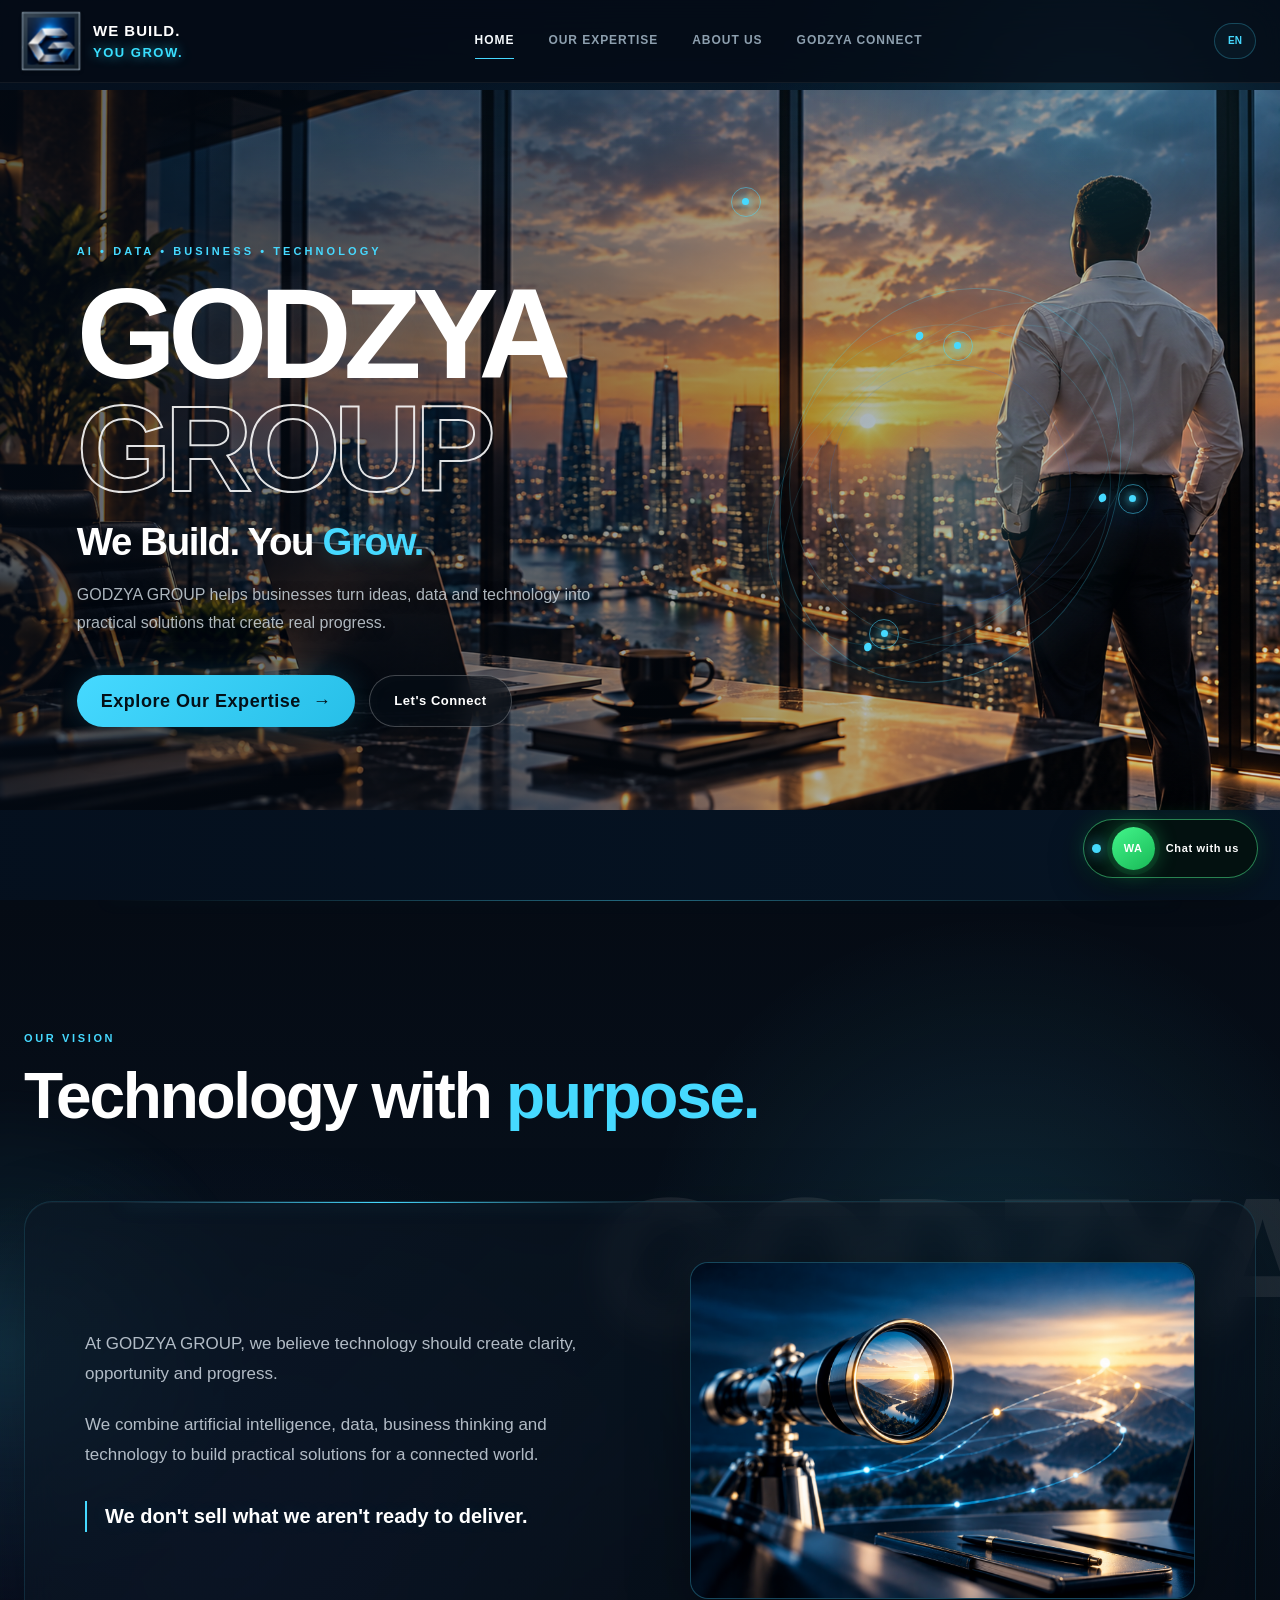
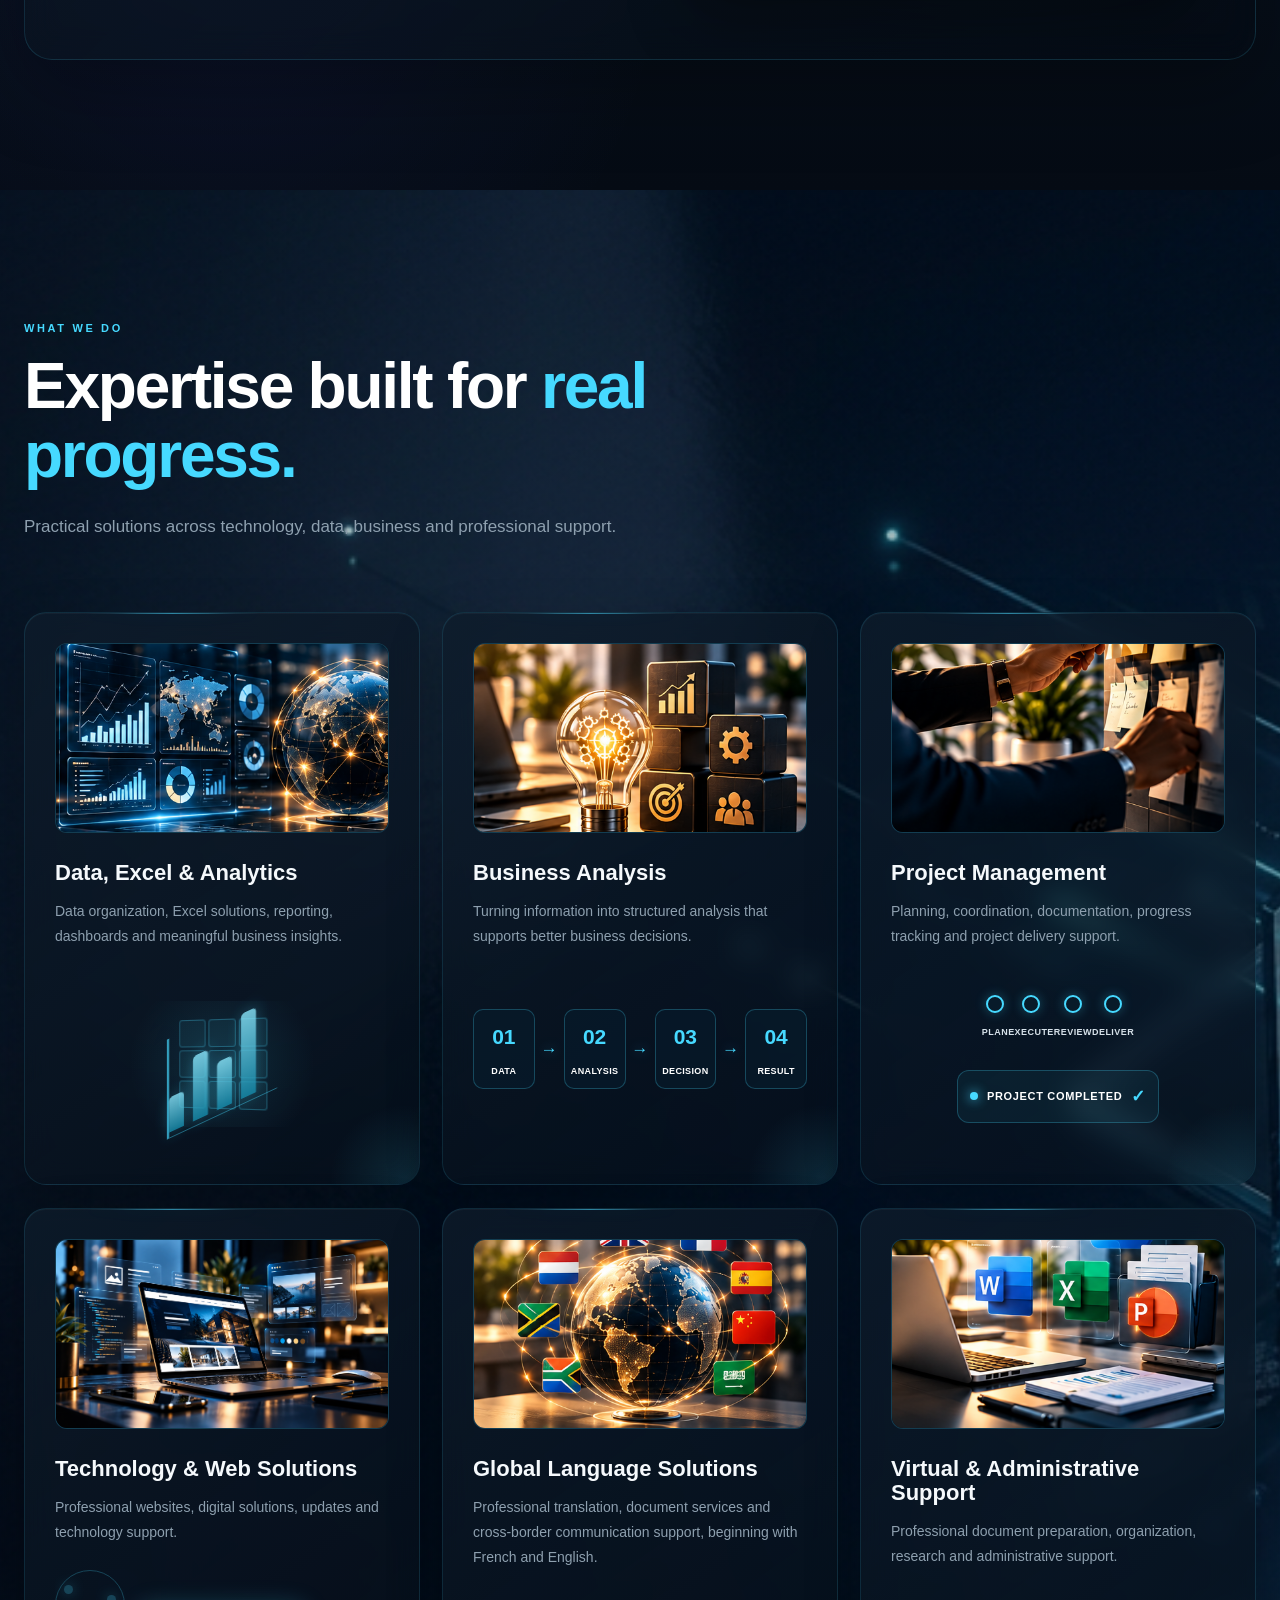
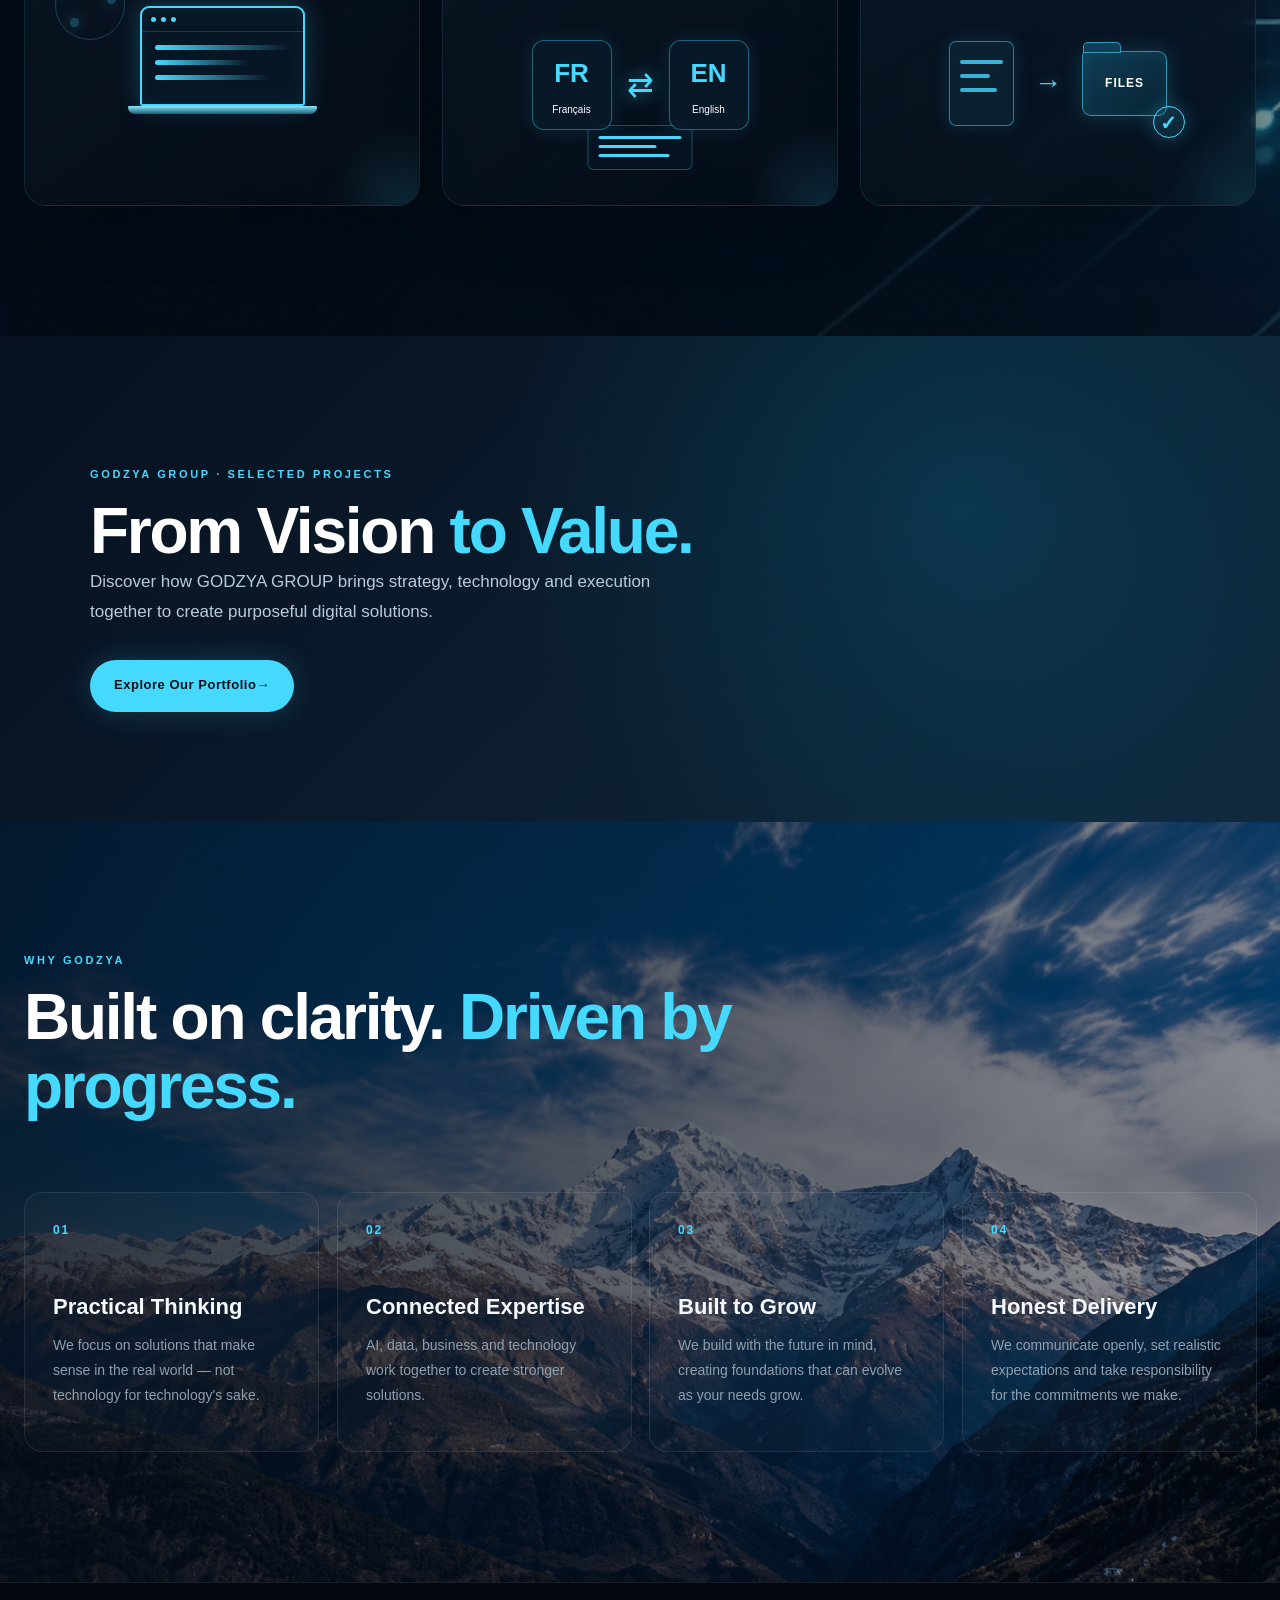
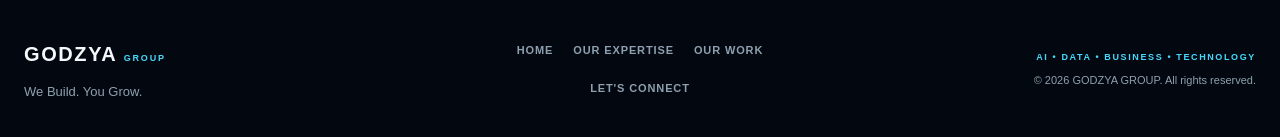
==== commit 936481d9: "Delete 'THE PEOPLE BEHIND GODZYA' section Removed the 'THE PEOPLE BEHIND GODZYA' section from the HT" ====
--- a/index.html
+++ b/index.html
@@ -782,48 +782,6 @@
 
 </section>
   
-  
-<!-- ==========================================
-     THE PEOPLE BEHIND GODZYA
-========================================== -->
-
-<section class="godzya-story" id="our-story">
-
-  <div class="section-inner">
-
-    <div class="godzya-story-content">
-
-      <p class="section-label">
-        THE PEOPLE BEHIND GODZYA
-      </p>
-
-      <h2 class="godzya-story-title">
-        <span>Built on purpose.</span>
-        <span>Driven by vision.</span>
-      </h2>
-
-      <p class="godzya-story-intro">
-        Behind every meaningful solution is a story
-        of determination, continuous learning and
-        the courage to build something greater.
-      </p>
-
-      <p class="godzya-story-description">
-        Discover the people, values and vision
-        shaping our journey.
-      </p>
-
-      <a href="about.html" class="btn btn-primary">
-        Discover Our Story
-        <span aria-hidden="true">↗</span>
-      </a>
-
-    </div>
-
-  </div>
-
-</section>
-  
 </main>
 
 <!-- =================================================
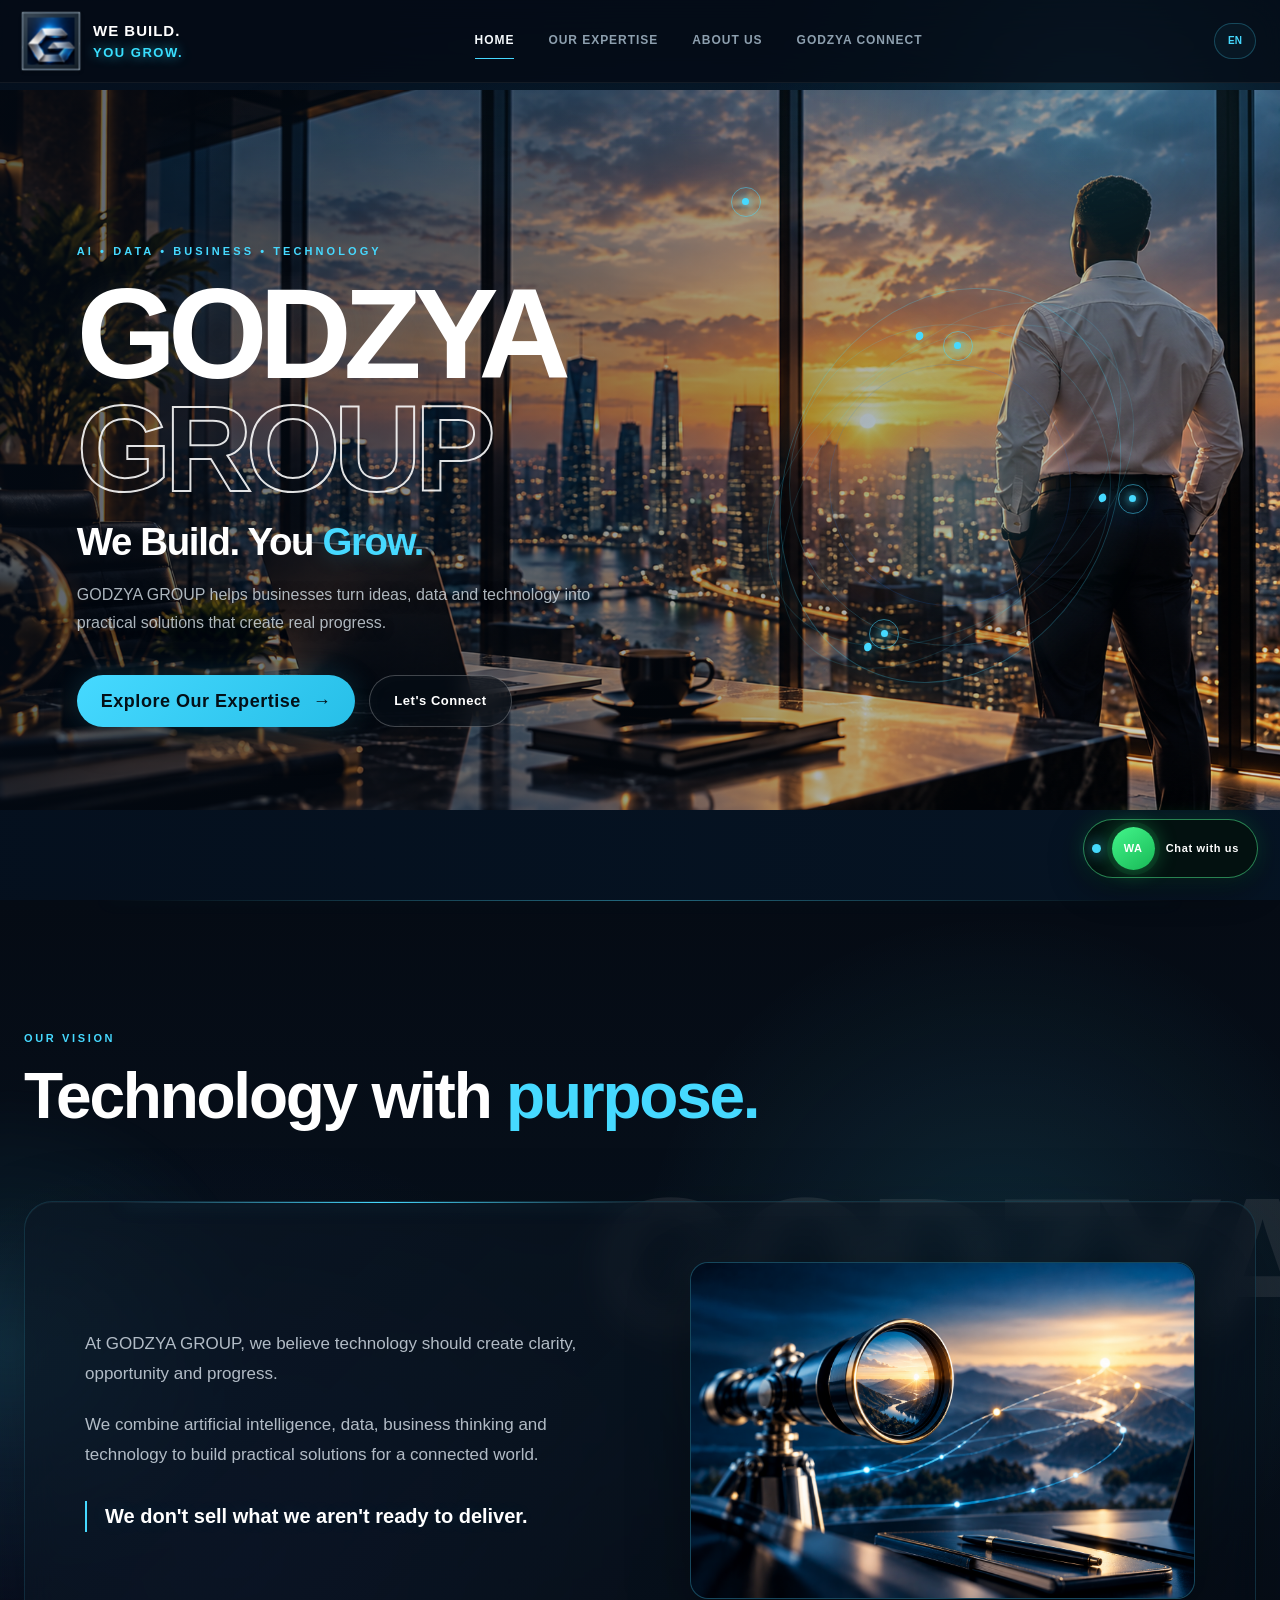
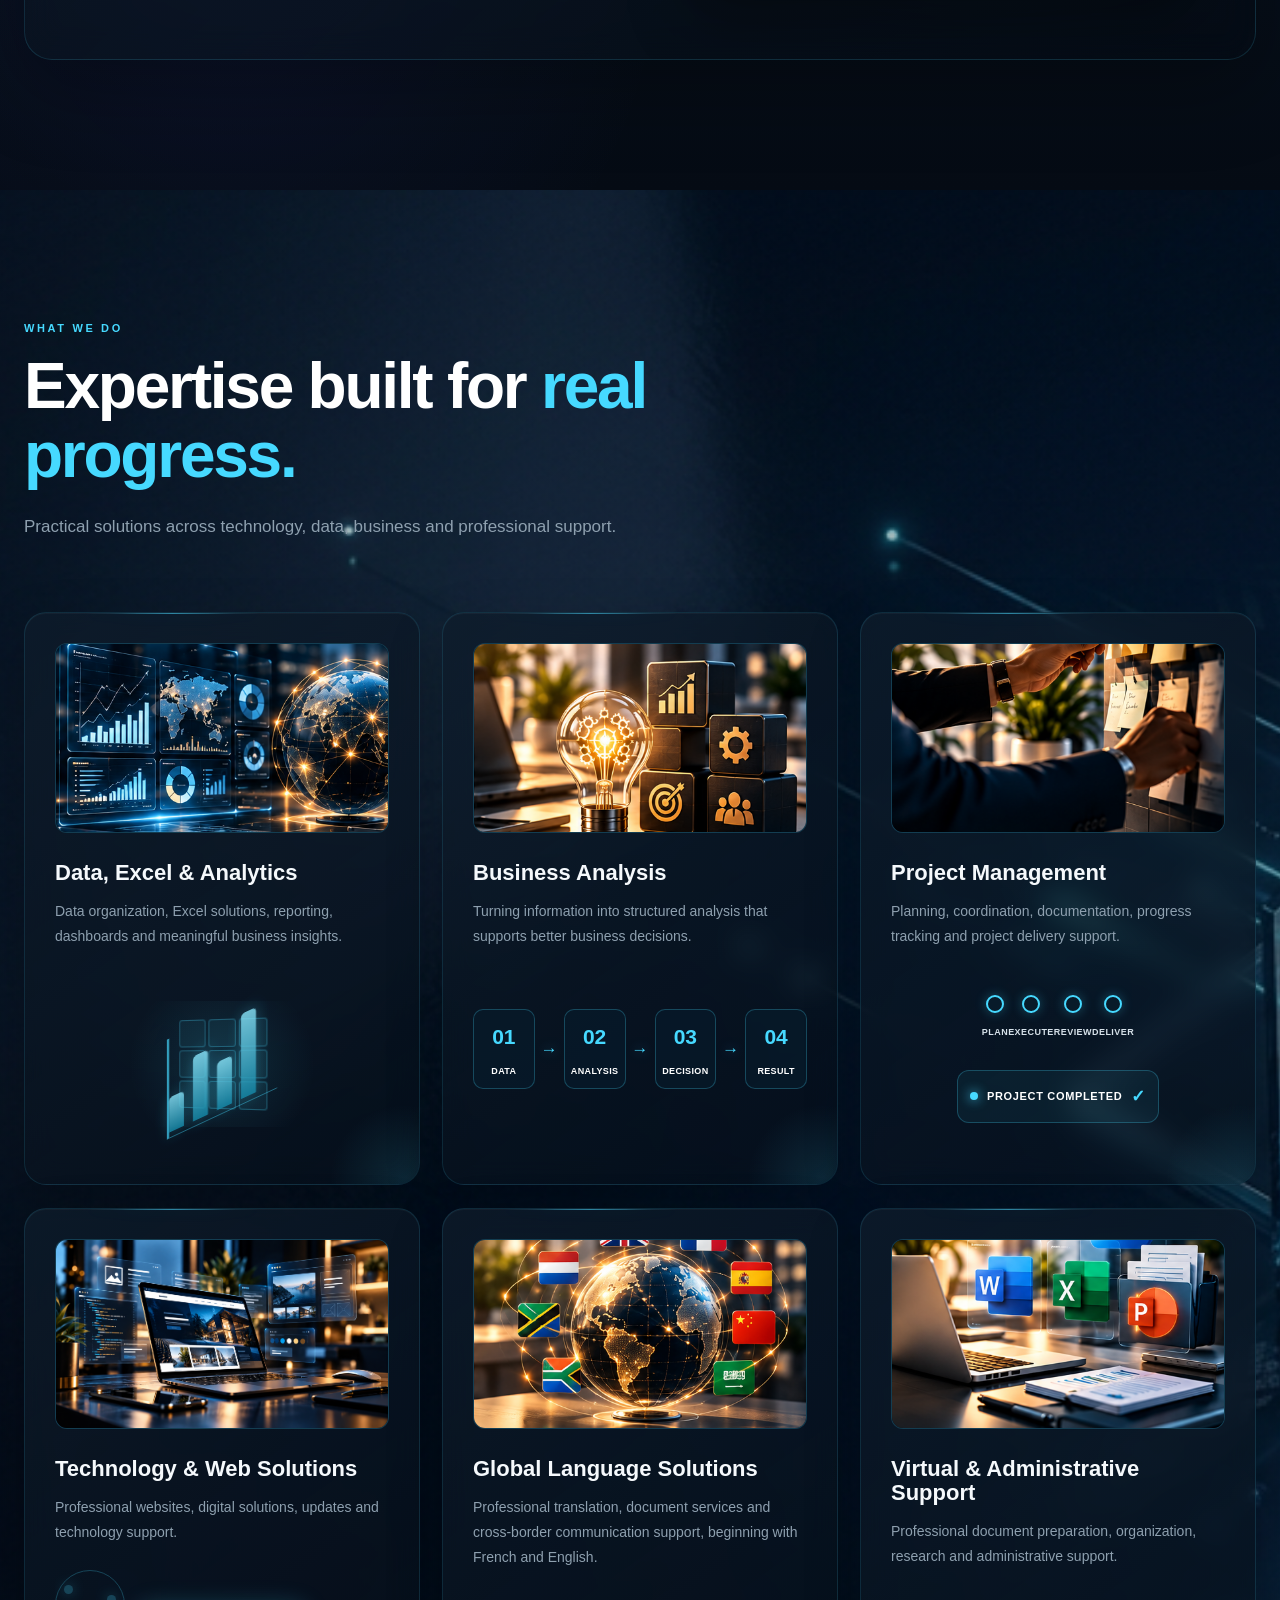
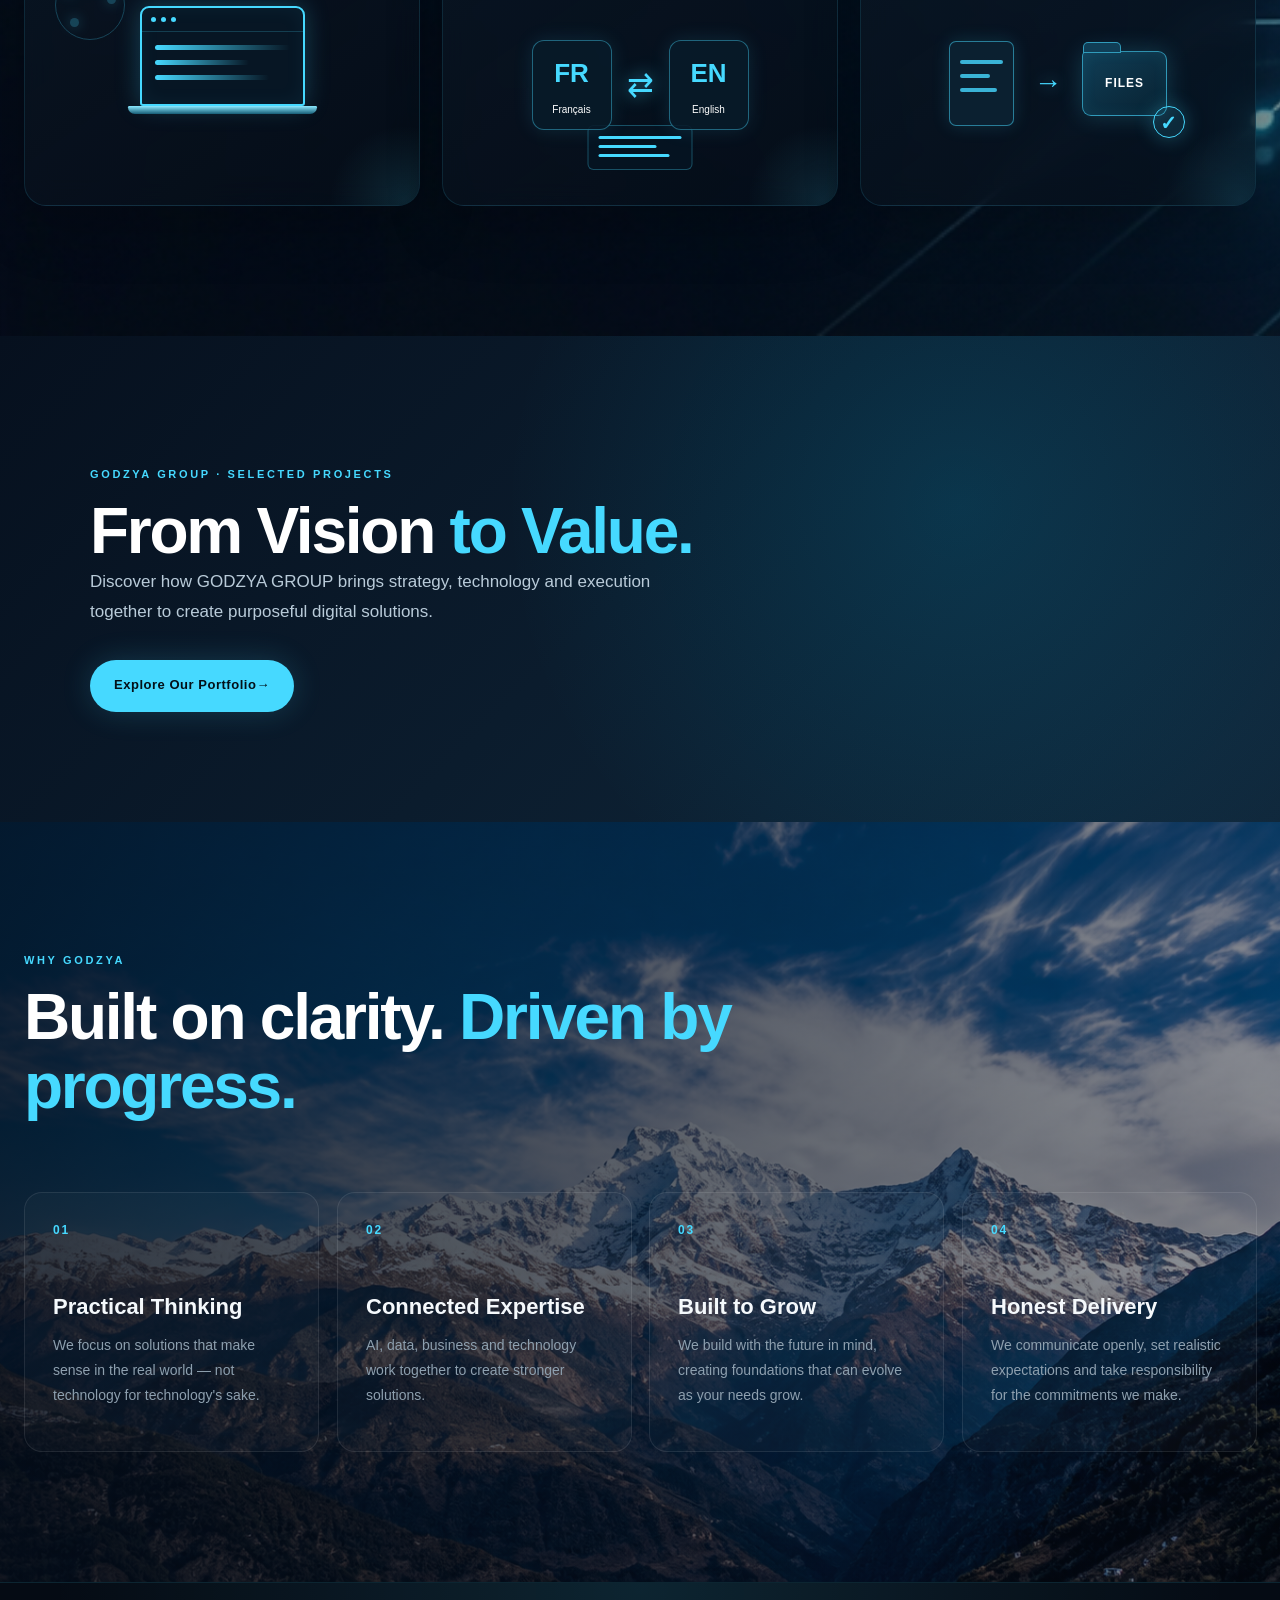
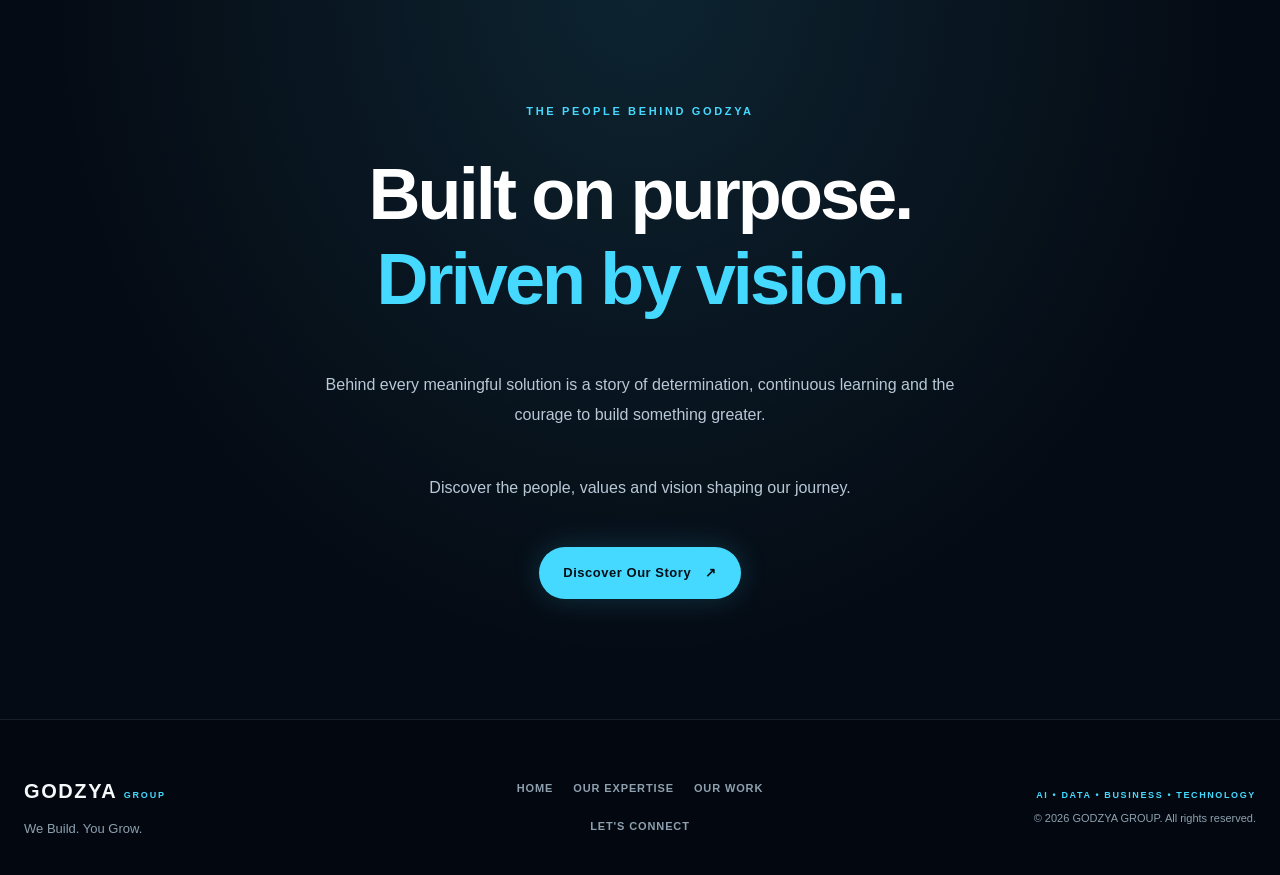
==== commit fe4d612a: "Add 'Our Story' section to index.html Added a new section about the people behind Godzya, including " ====
--- a/index.html
+++ b/index.html
@@ -781,6 +781,68 @@
   </div>
 
 </section>
+
+  
+<!-- GODZYA — PEOPLE & PURPOSE REBUILT -->
+
+<section class="godzya-story" id="our-story">
+
+  <div class="section-inner">
+
+    <div class="godzya-story-content">
+
+      <p class="section-label"
+         style="margin-bottom:32px;">
+        THE PEOPLE BEHIND GODZYA
+      </p>
+
+      <h2 style="
+        margin:0 0 48px;
+        font-size:clamp(36px,6vw,72px);
+        line-height:1.18;
+        letter-spacing:-0.04em;
+      ">
+
+        <span style="
+          display:block;
+          color:#ffffff !important;
+        ">
+          Built on purpose.
+        </span>
+
+        <span style="
+          display:block;
+          color:#46d9ff !important;
+        ">
+          Driven by vision.
+        </span>
+
+      </h2>
+
+      <p class="godzya-story-intro"
+         style="margin:0 auto 42px;">
+        Behind every meaningful solution is a story
+        of determination, continuous learning and
+        the courage to build something greater.
+      </p>
+
+      <p class="godzya-story-description"
+         style="margin:0 auto 44px;">
+        Discover the people, values and vision
+        shaping our journey.
+      </p>
+
+      <a href="about.html"
+         class="btn btn-primary">
+        Discover Our Story
+        <span aria-hidden="true">↗</span>
+      </a>
+
+    </div>
+
+  </div>
+
+</section>
   
 </main>
 
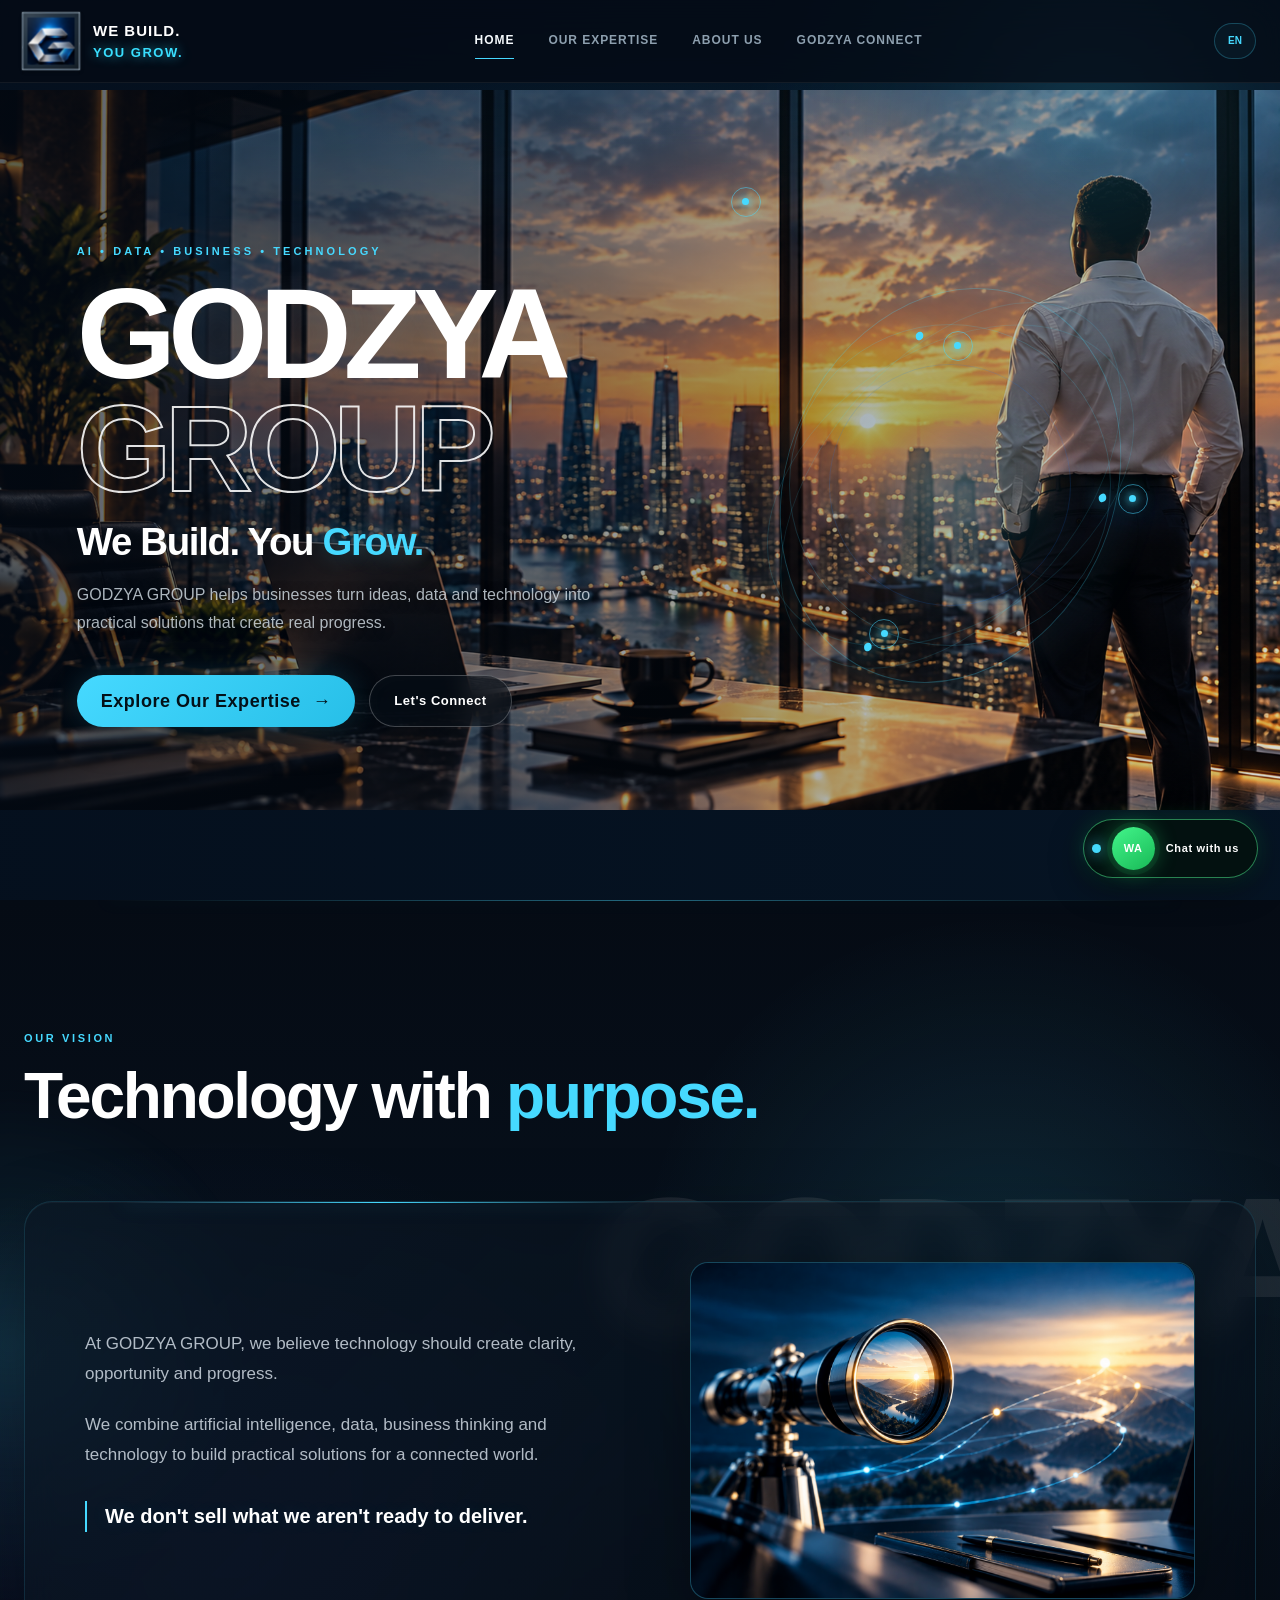
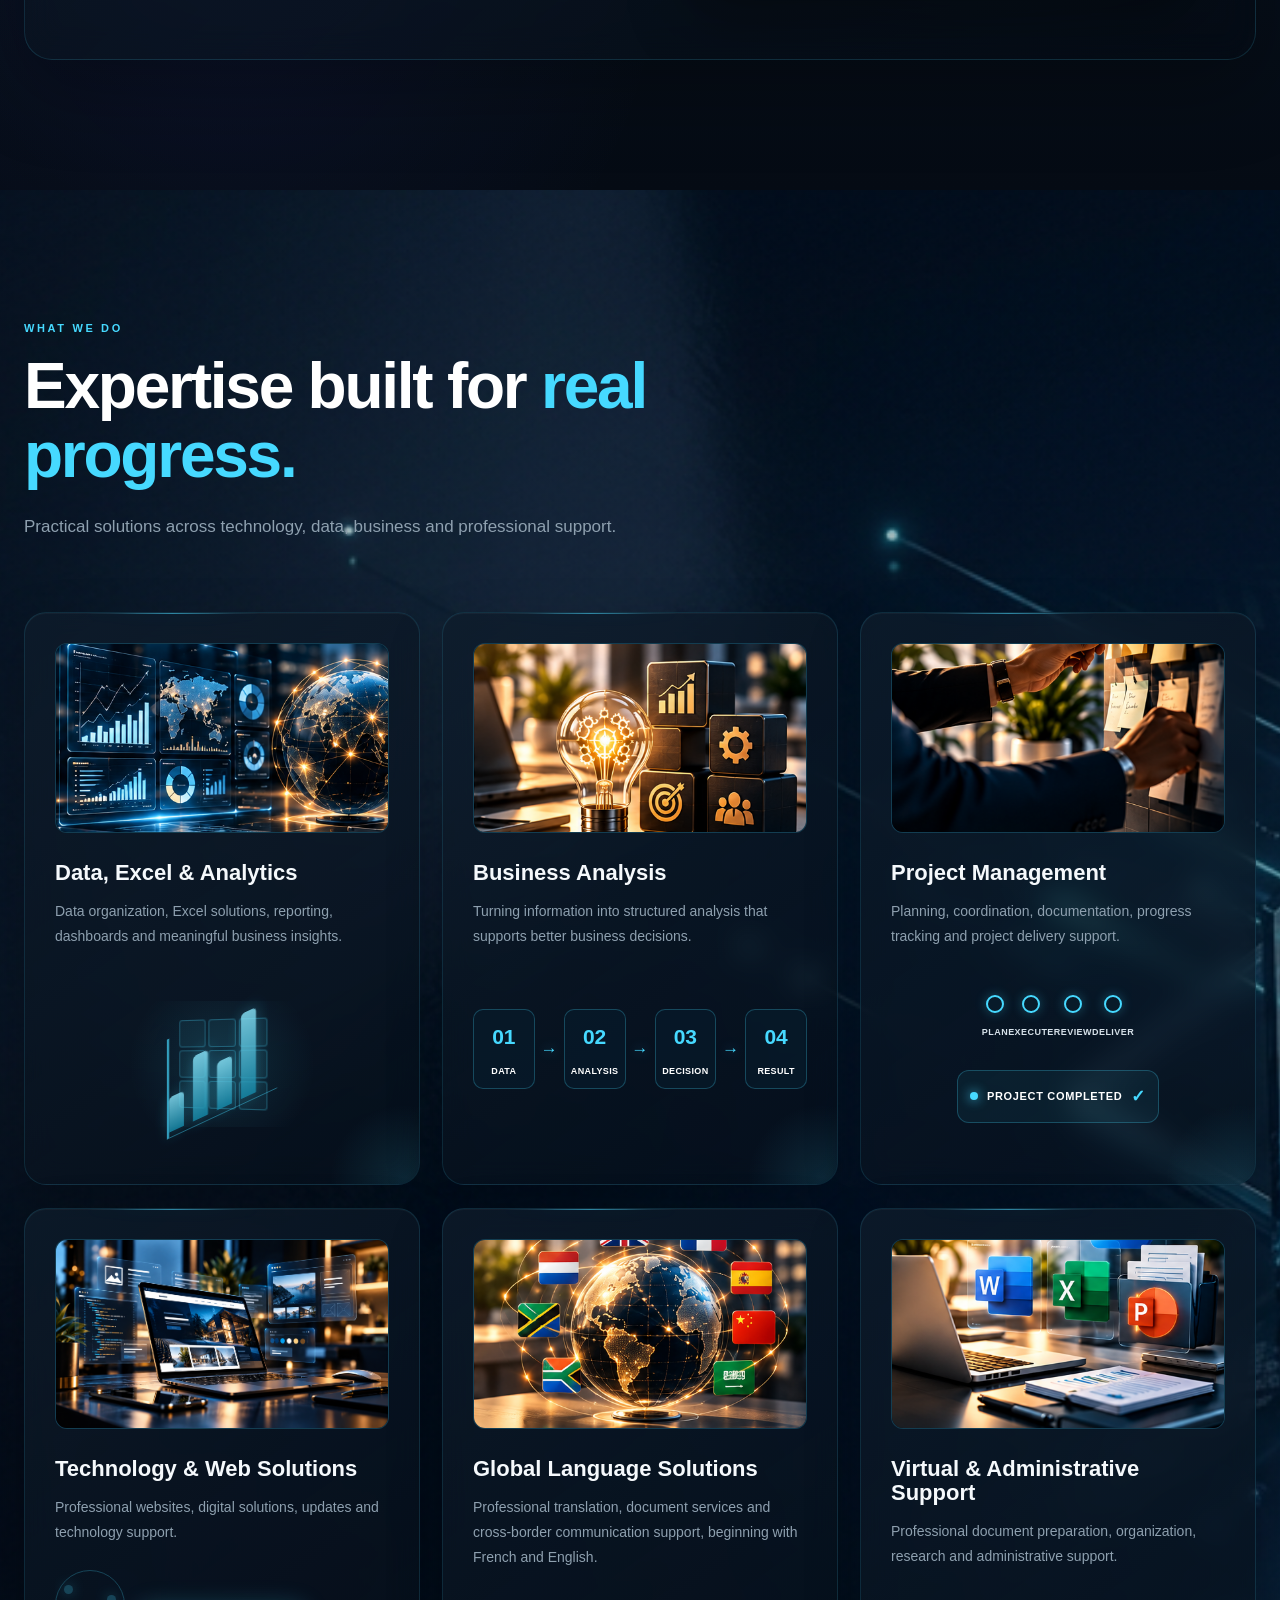
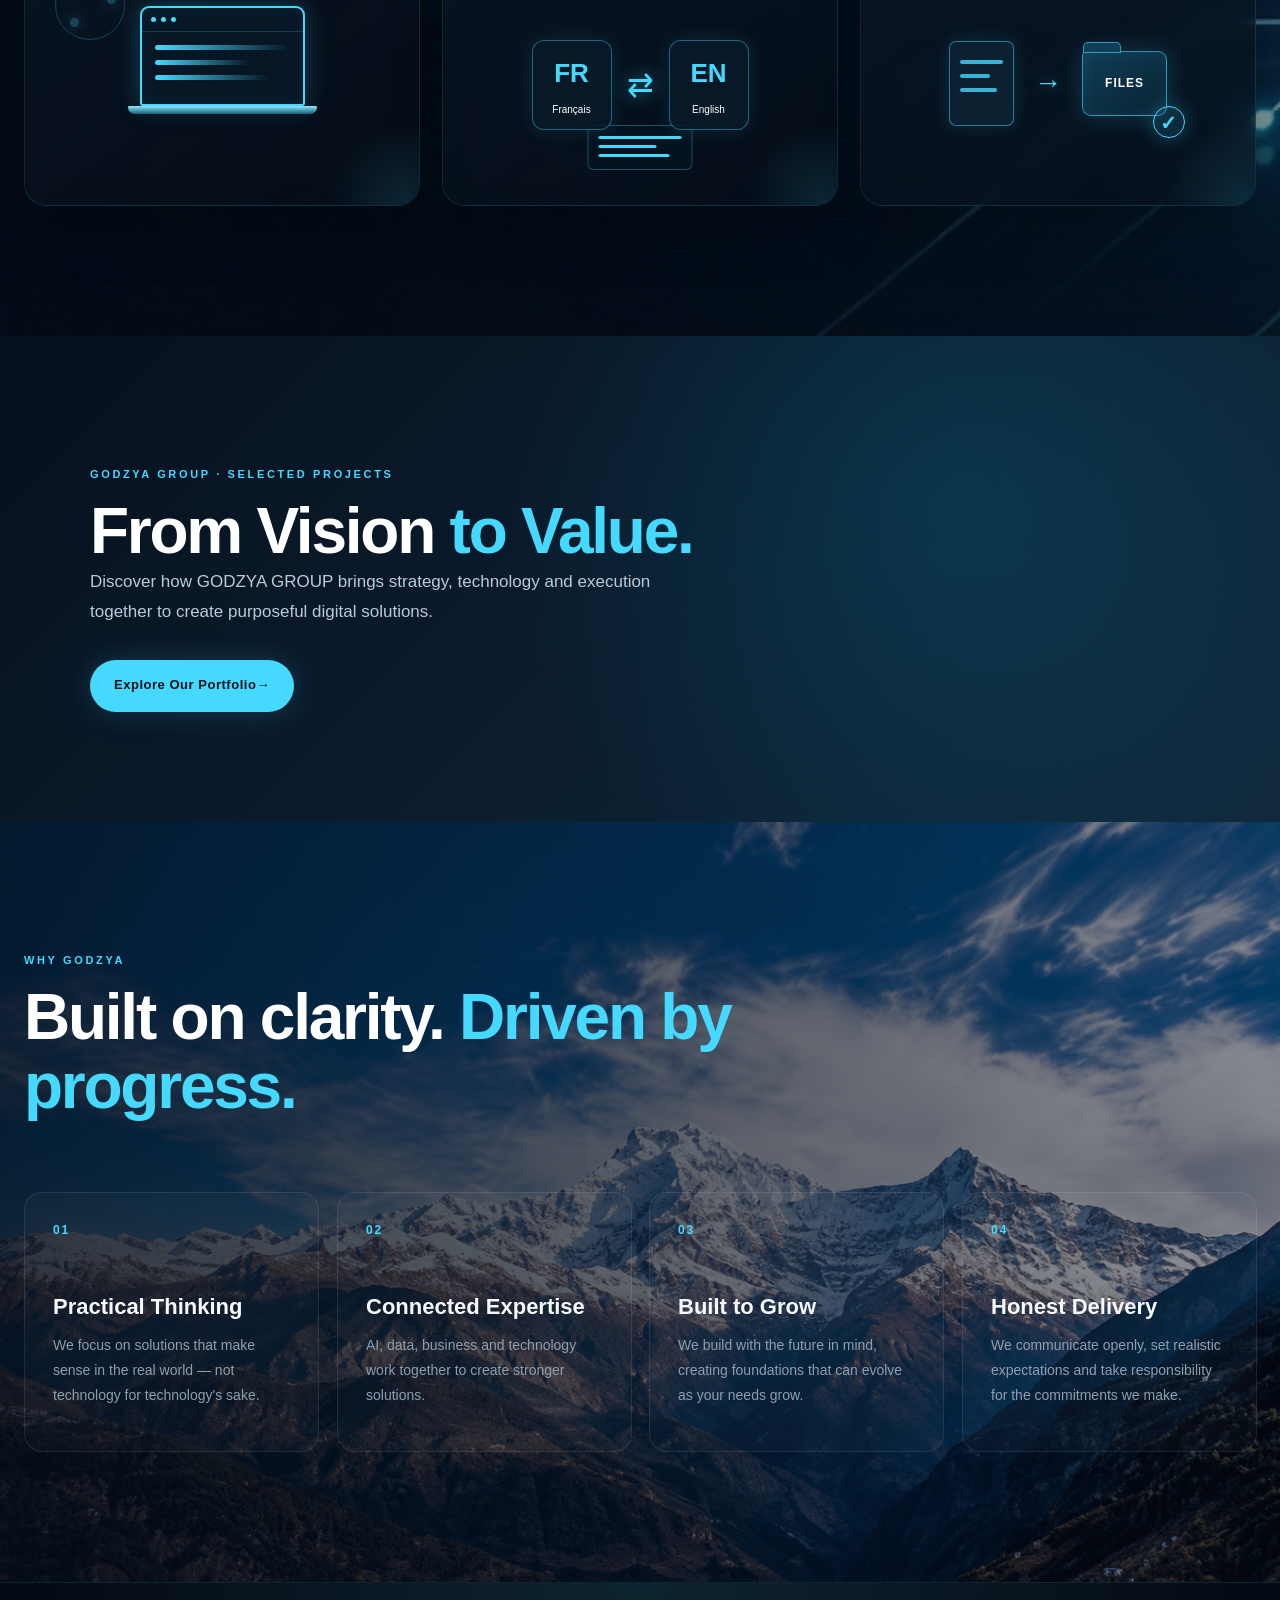
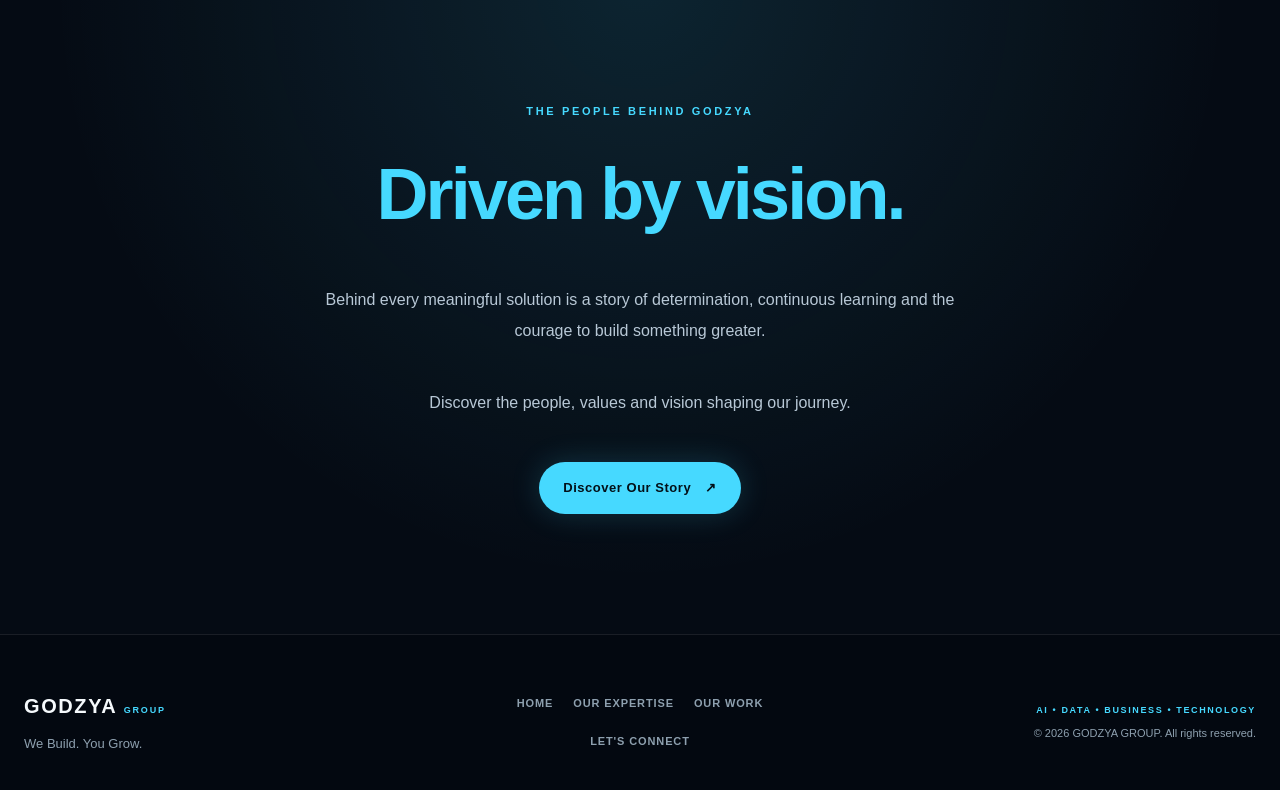
==== commit 44dfa399: "Remove redundant text and update styles in index.html Removed the 'Built on purpose.' text span and " ====
--- a/index.html
+++ b/index.html
@@ -803,14 +803,13 @@
         letter-spacing:-0.04em;
       ">
 
-        <span style="
-          display:block;
-          color:#ffffff !important;
-        ">
-          Built on purpose.
-        </span>
-
-        <span style="
+        
+ <span data-i18n="storyTitleOne" style="
+  display:block;
+  color:#ffffff !important;
+">
+   
+       <span style="
           display:block;
           color:#46d9ff !important;
         ">
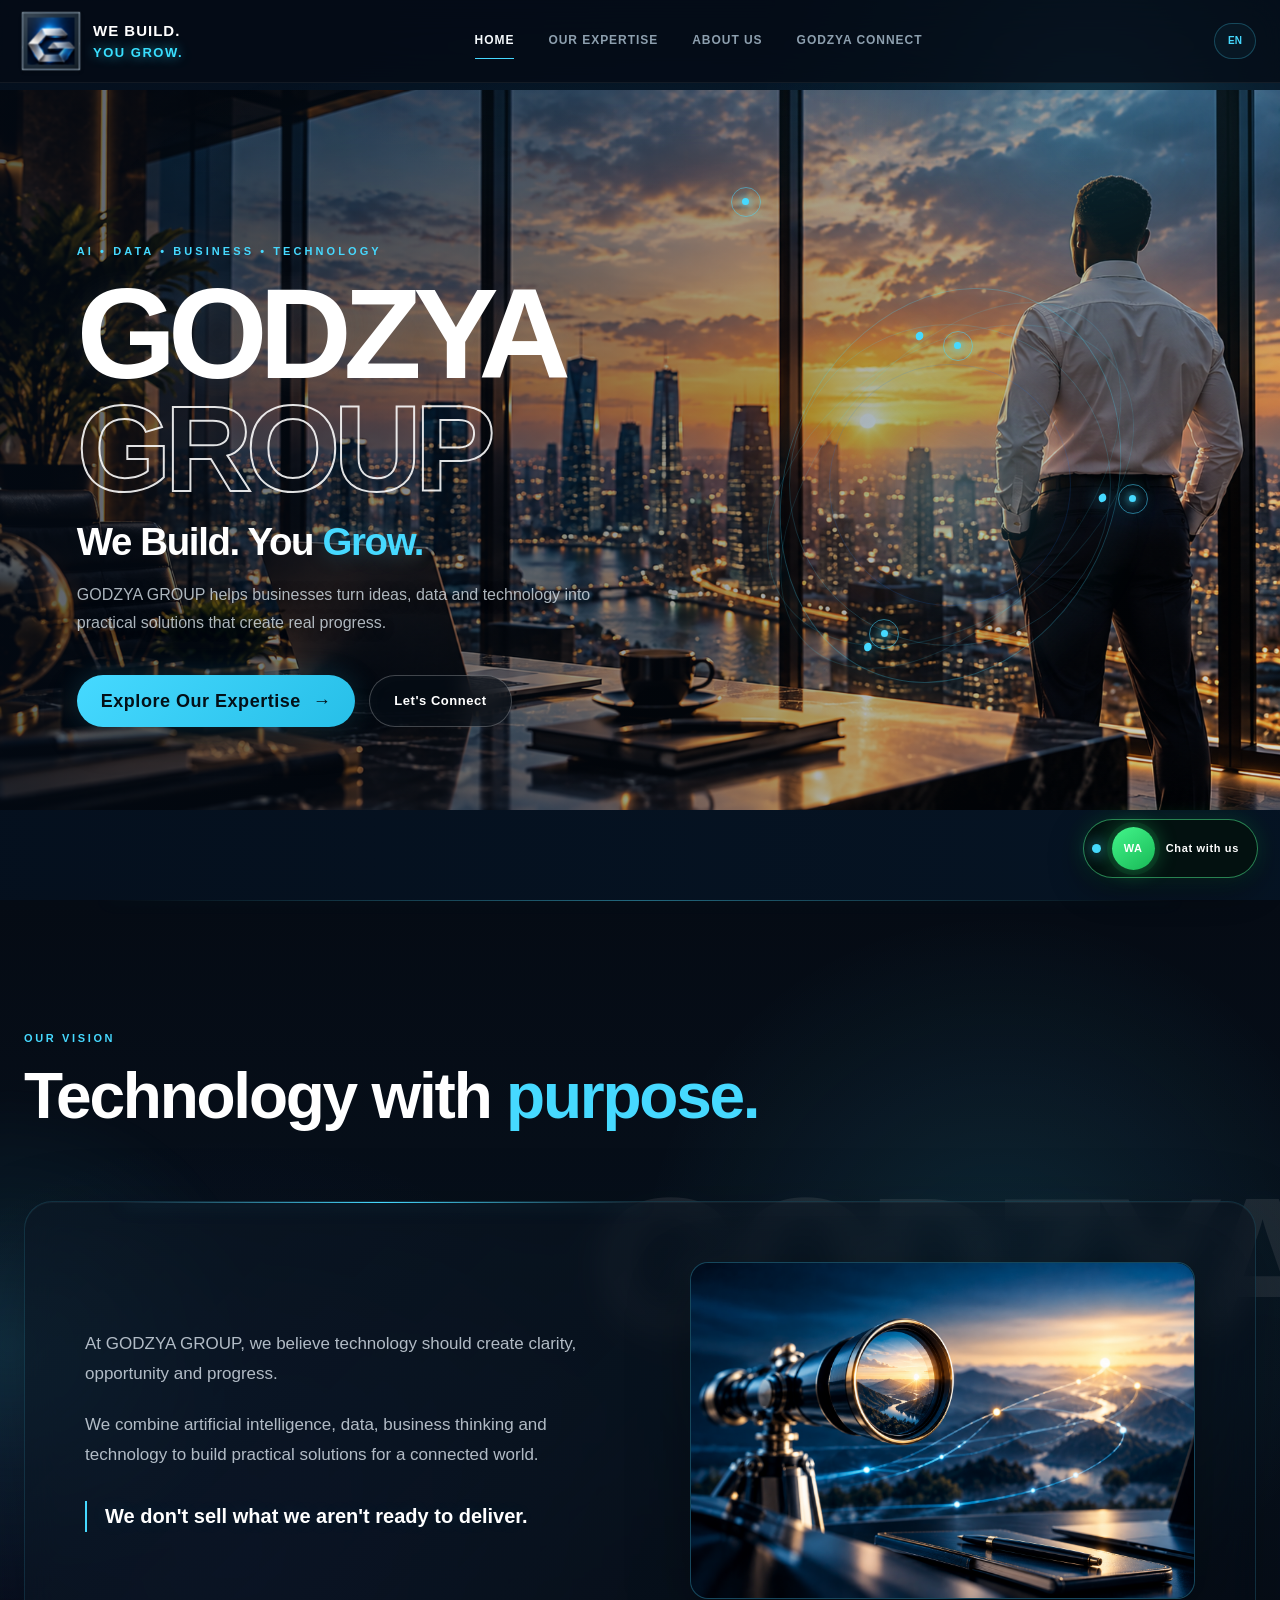
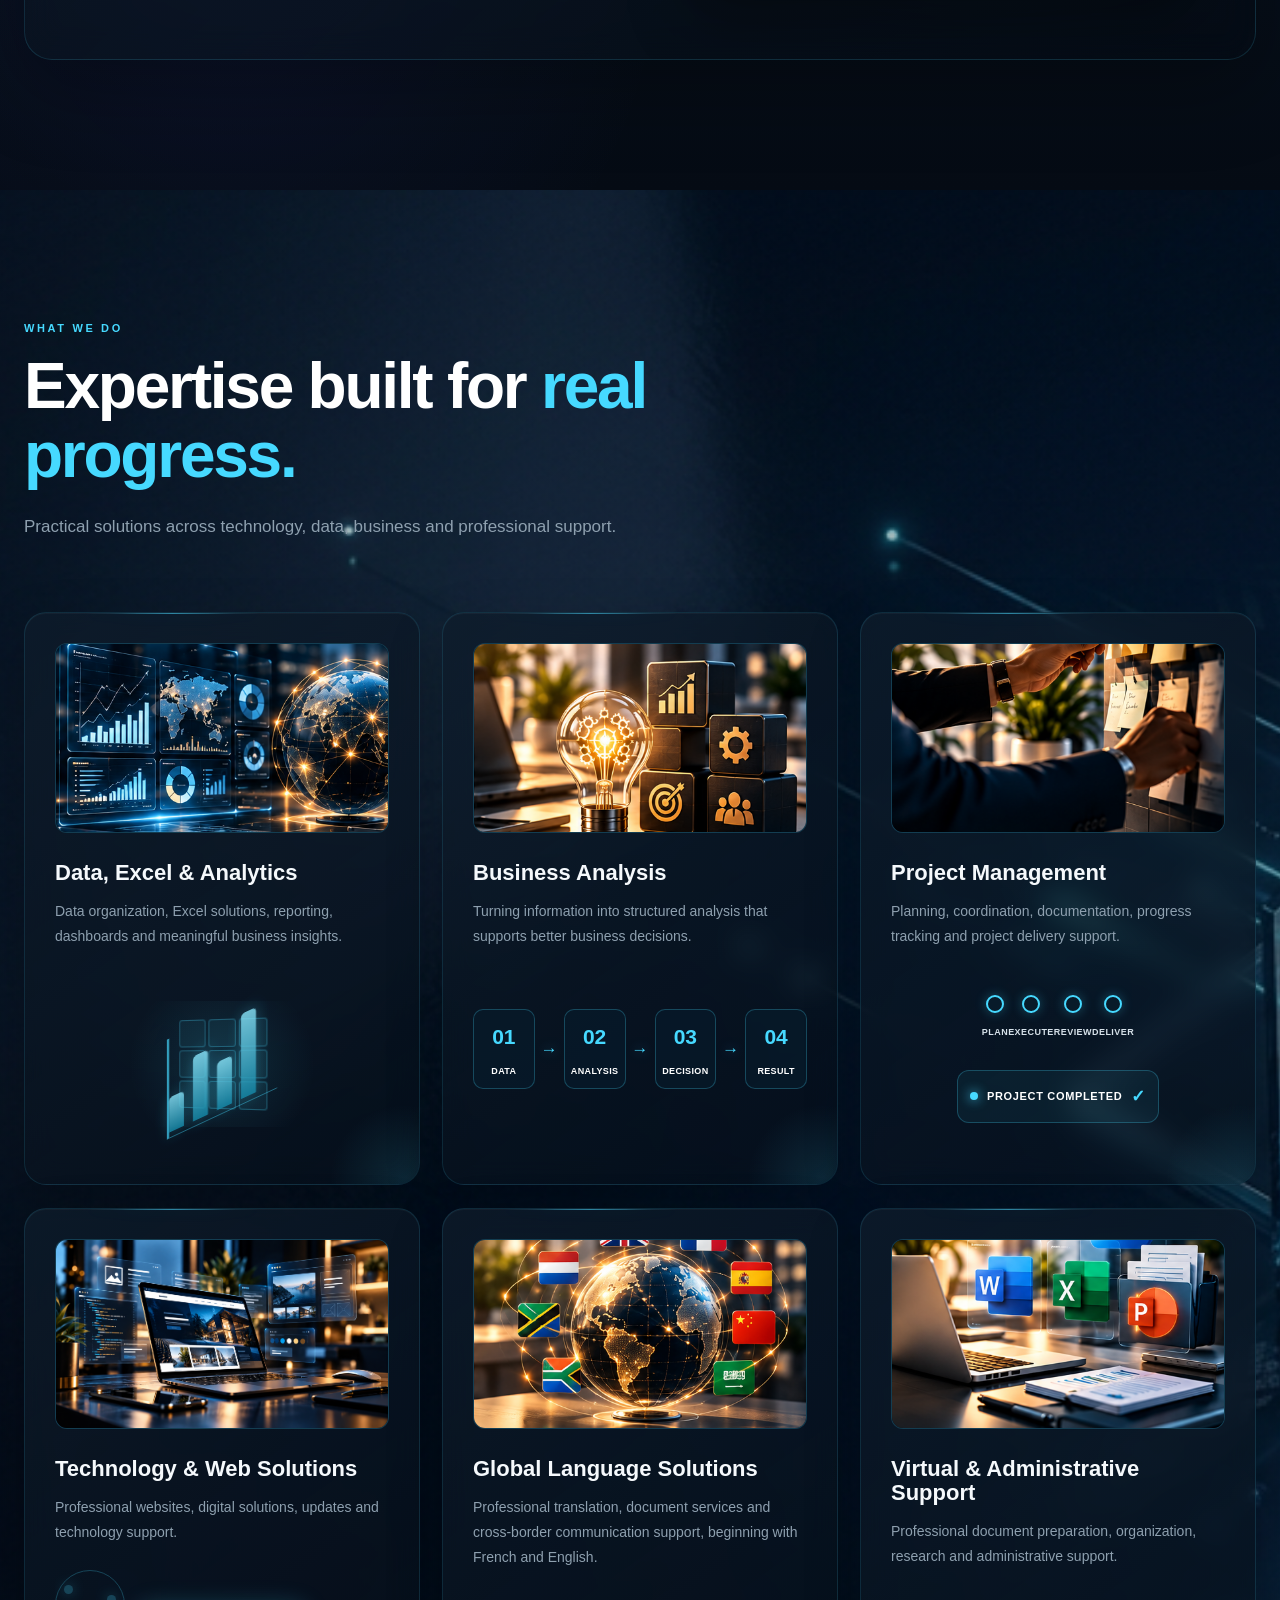
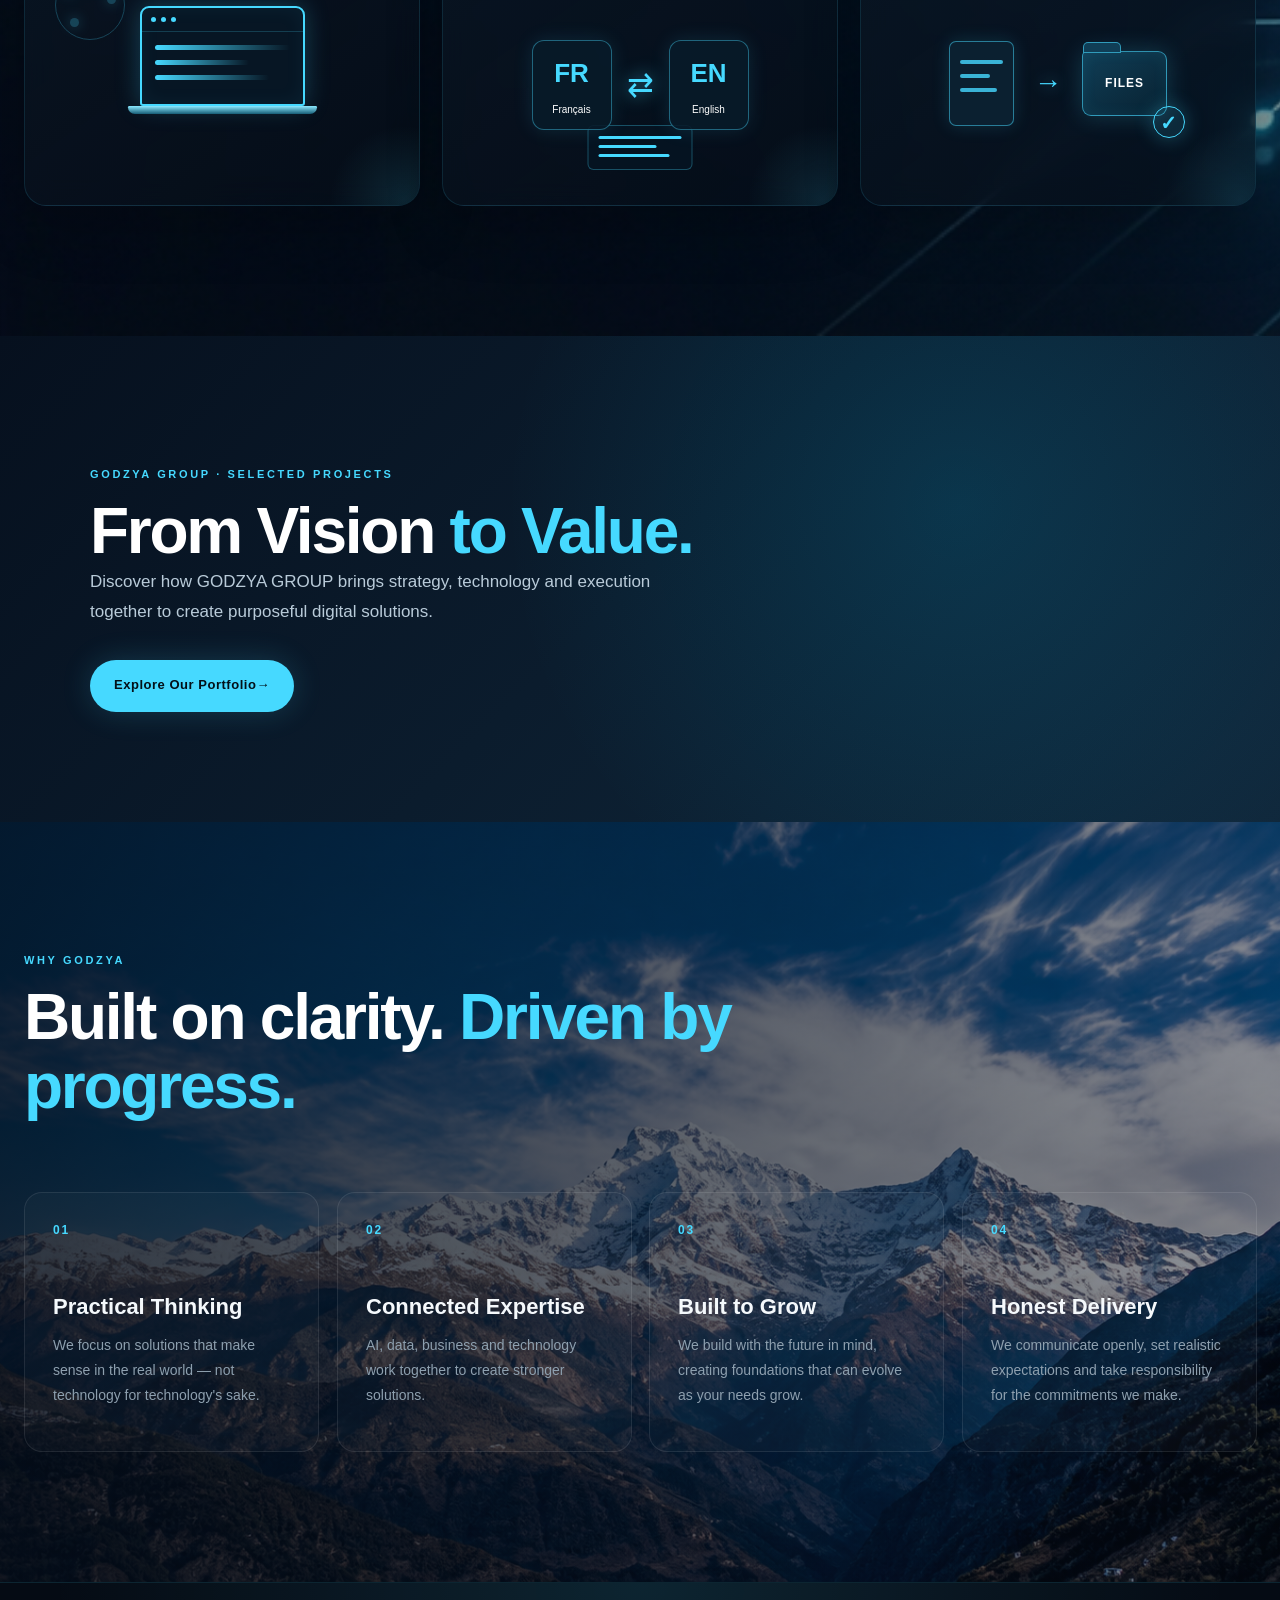
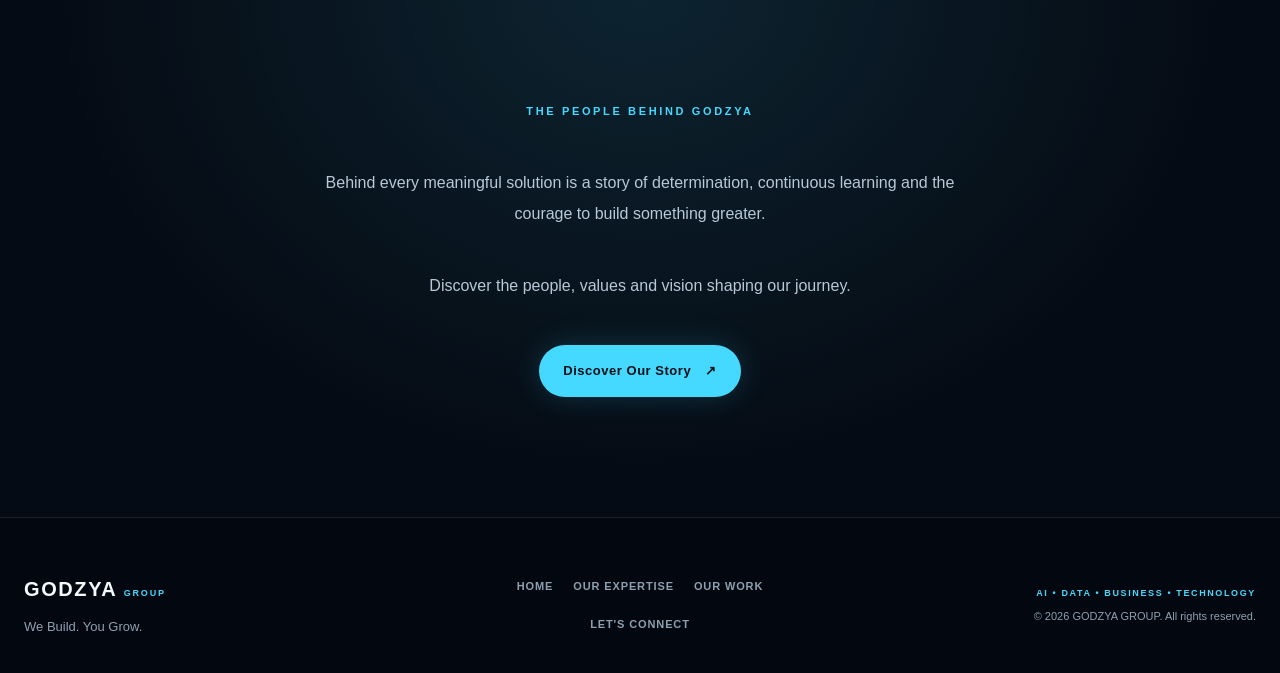
==== commit 98af3287: "Refactor story title styles in index.html Removed redundant span and adjusted styles for story title" ====
--- a/index.html
+++ b/index.html
@@ -808,14 +808,11 @@
   display:block;
   color:#ffffff !important;
 ">
-   
-       <span style="
-          display:block;
-          color:#46d9ff !important;
-        ">
-          Driven by vision.
-        </span>
-
+         
+<span data-i18n="storyTitleTwo" style="
+  display:block;
+  color:#46d9ff !important;
+">
       </h2>
 
       <p class="godzya-story-intro"
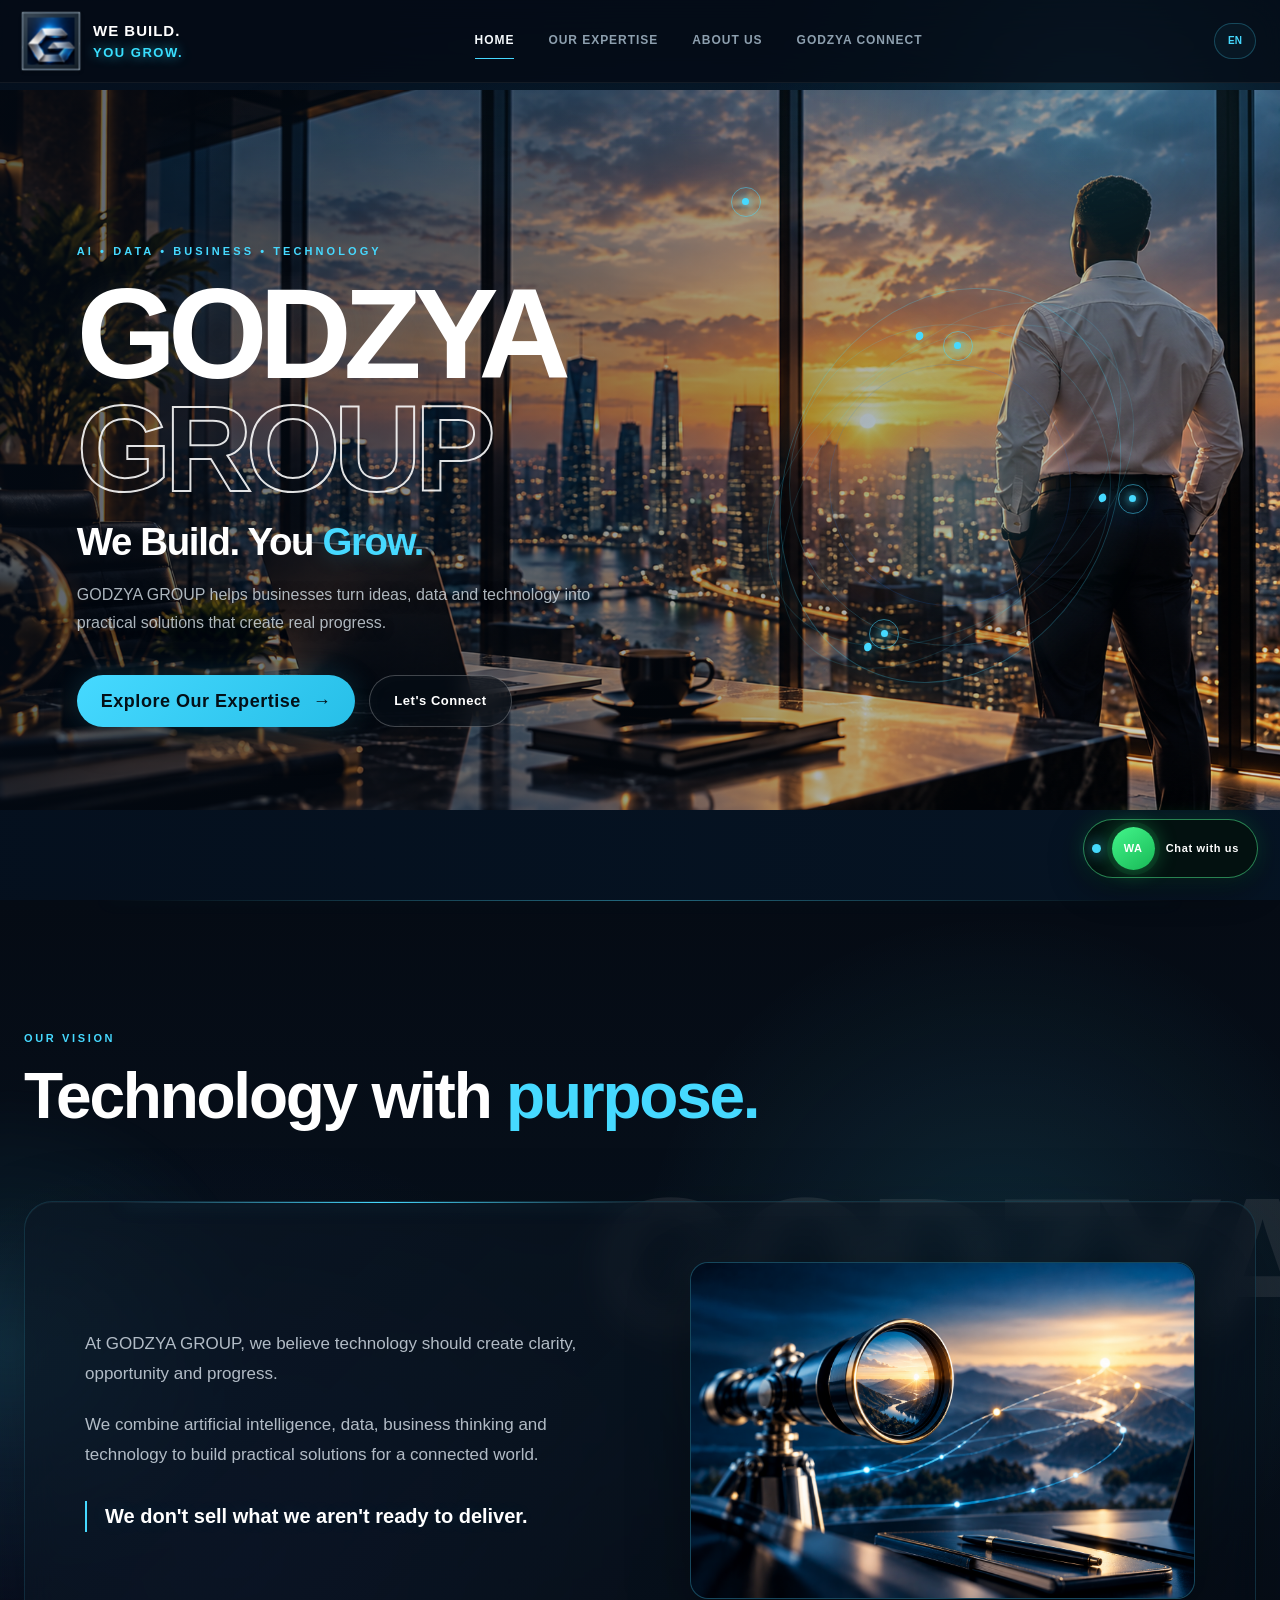
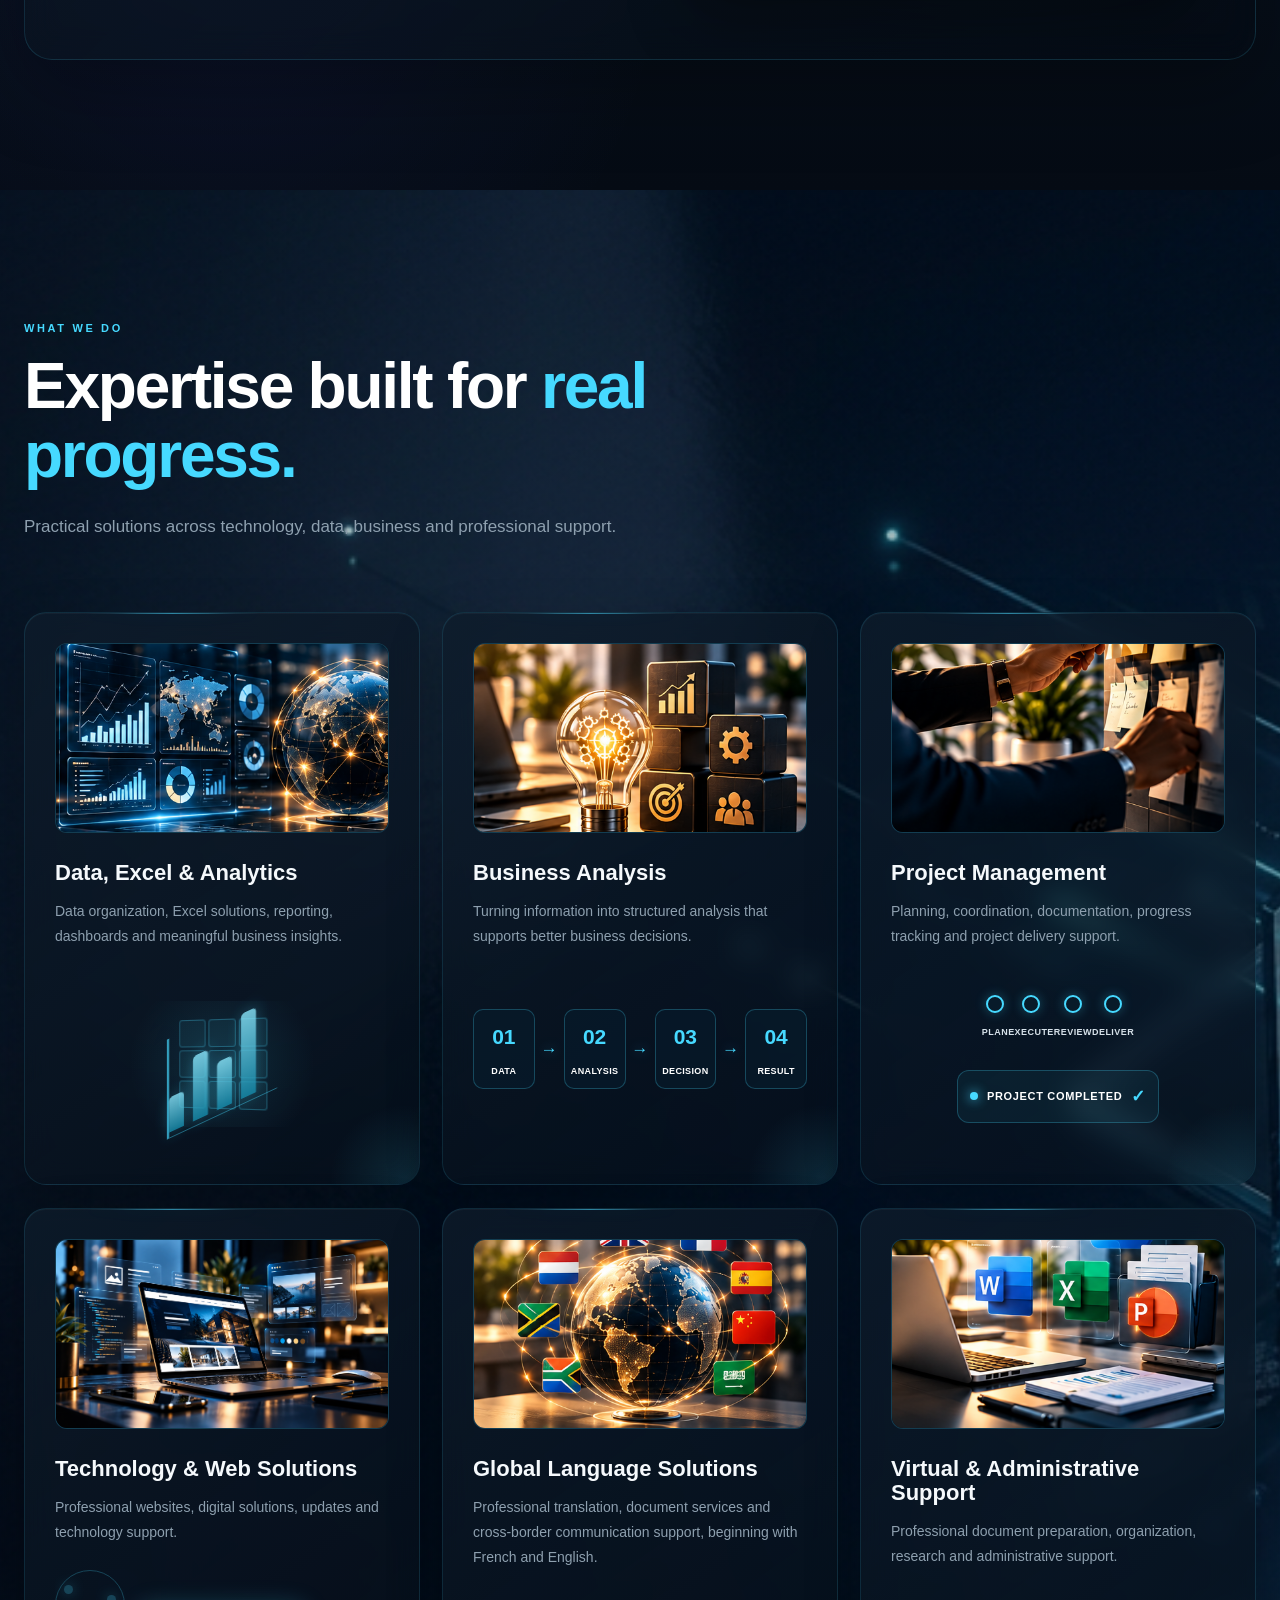
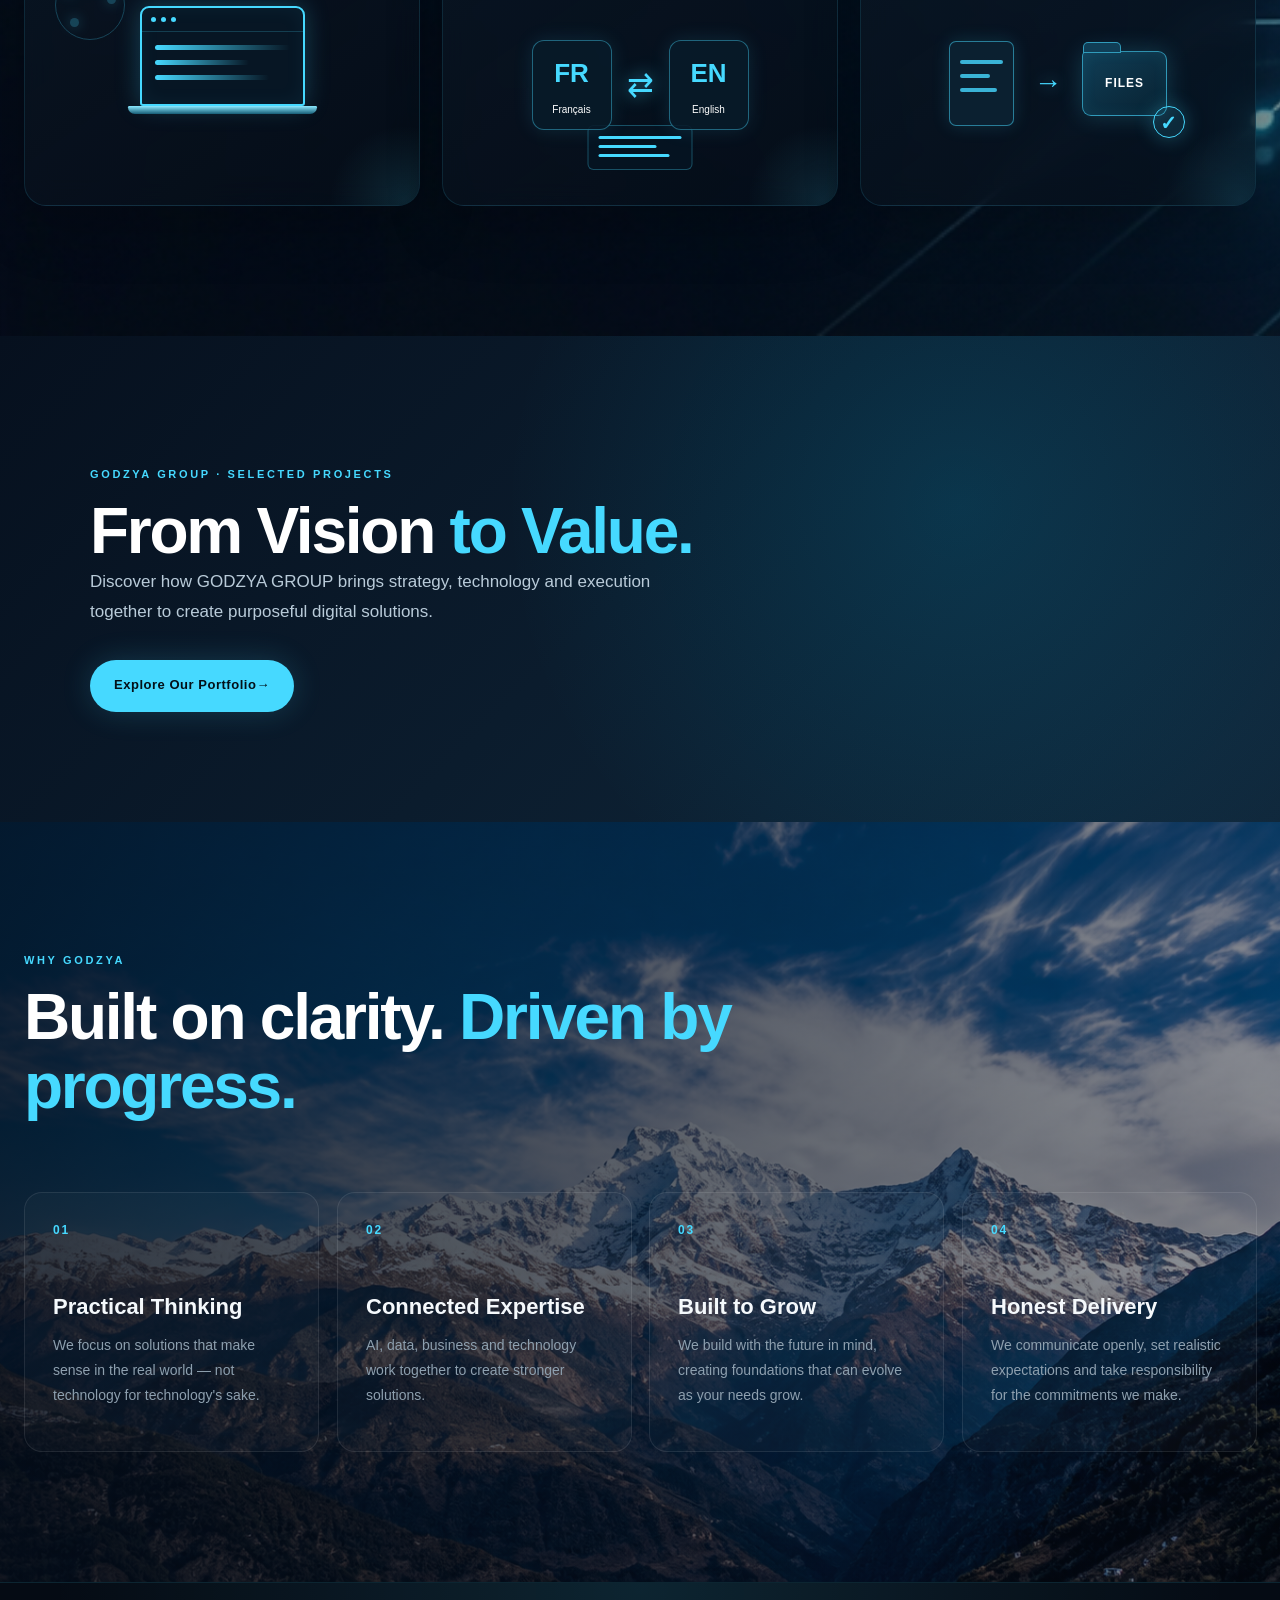
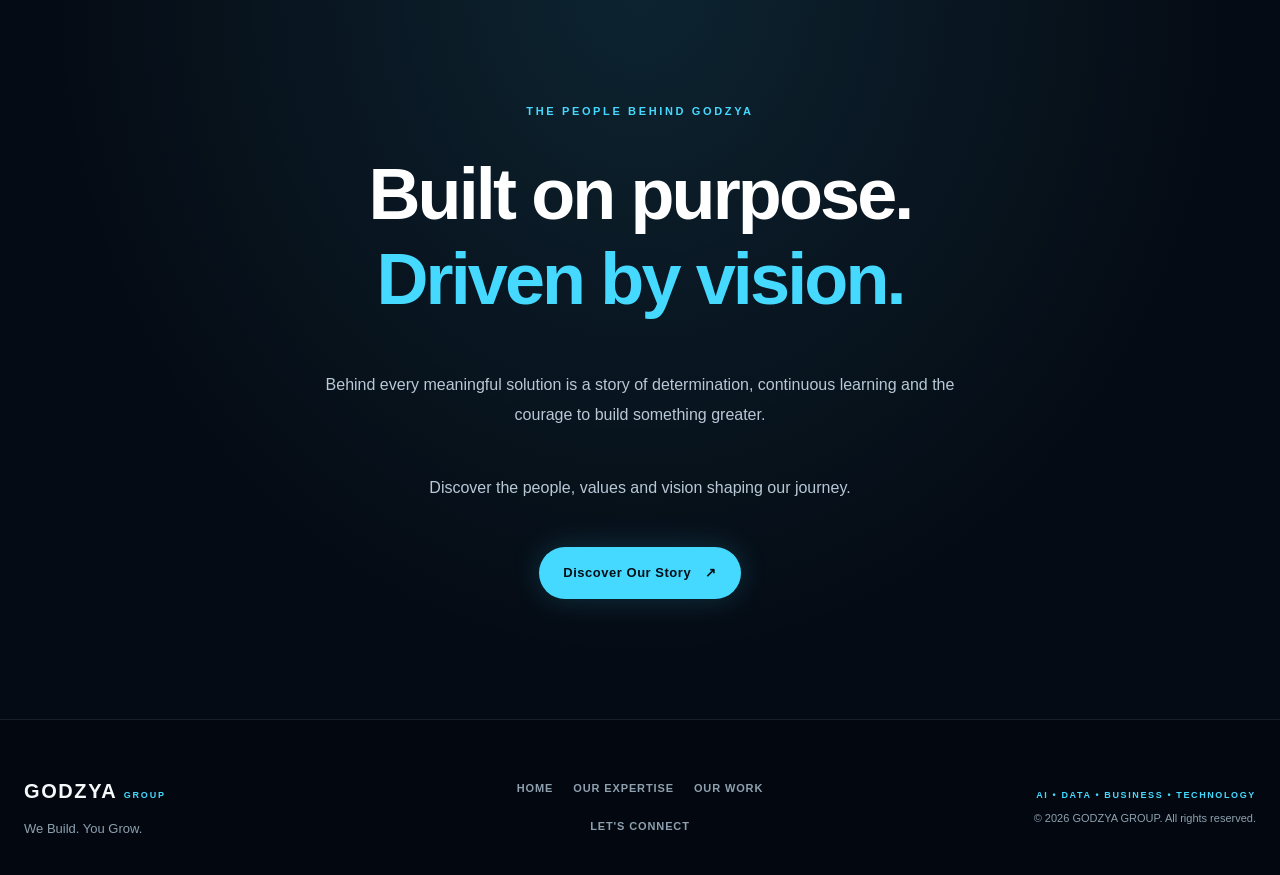
==== commit f85cc642: "Update story titles in index.html" ====
--- a/index.html
+++ b/index.html
@@ -804,15 +804,21 @@
       ">
 
         
- <span data-i18n="storyTitleOne" style="
+
+<span data-i18n="storyTitleOne" style="
   display:block;
   color:#ffffff !important;
 ">
-         
+  Built on purpose.
+</span>
+
 <span data-i18n="storyTitleTwo" style="
   display:block;
   color:#46d9ff !important;
 ">
+  Driven by vision.
+</span>
+        
       </h2>
 
       <p class="godzya-story-intro"
